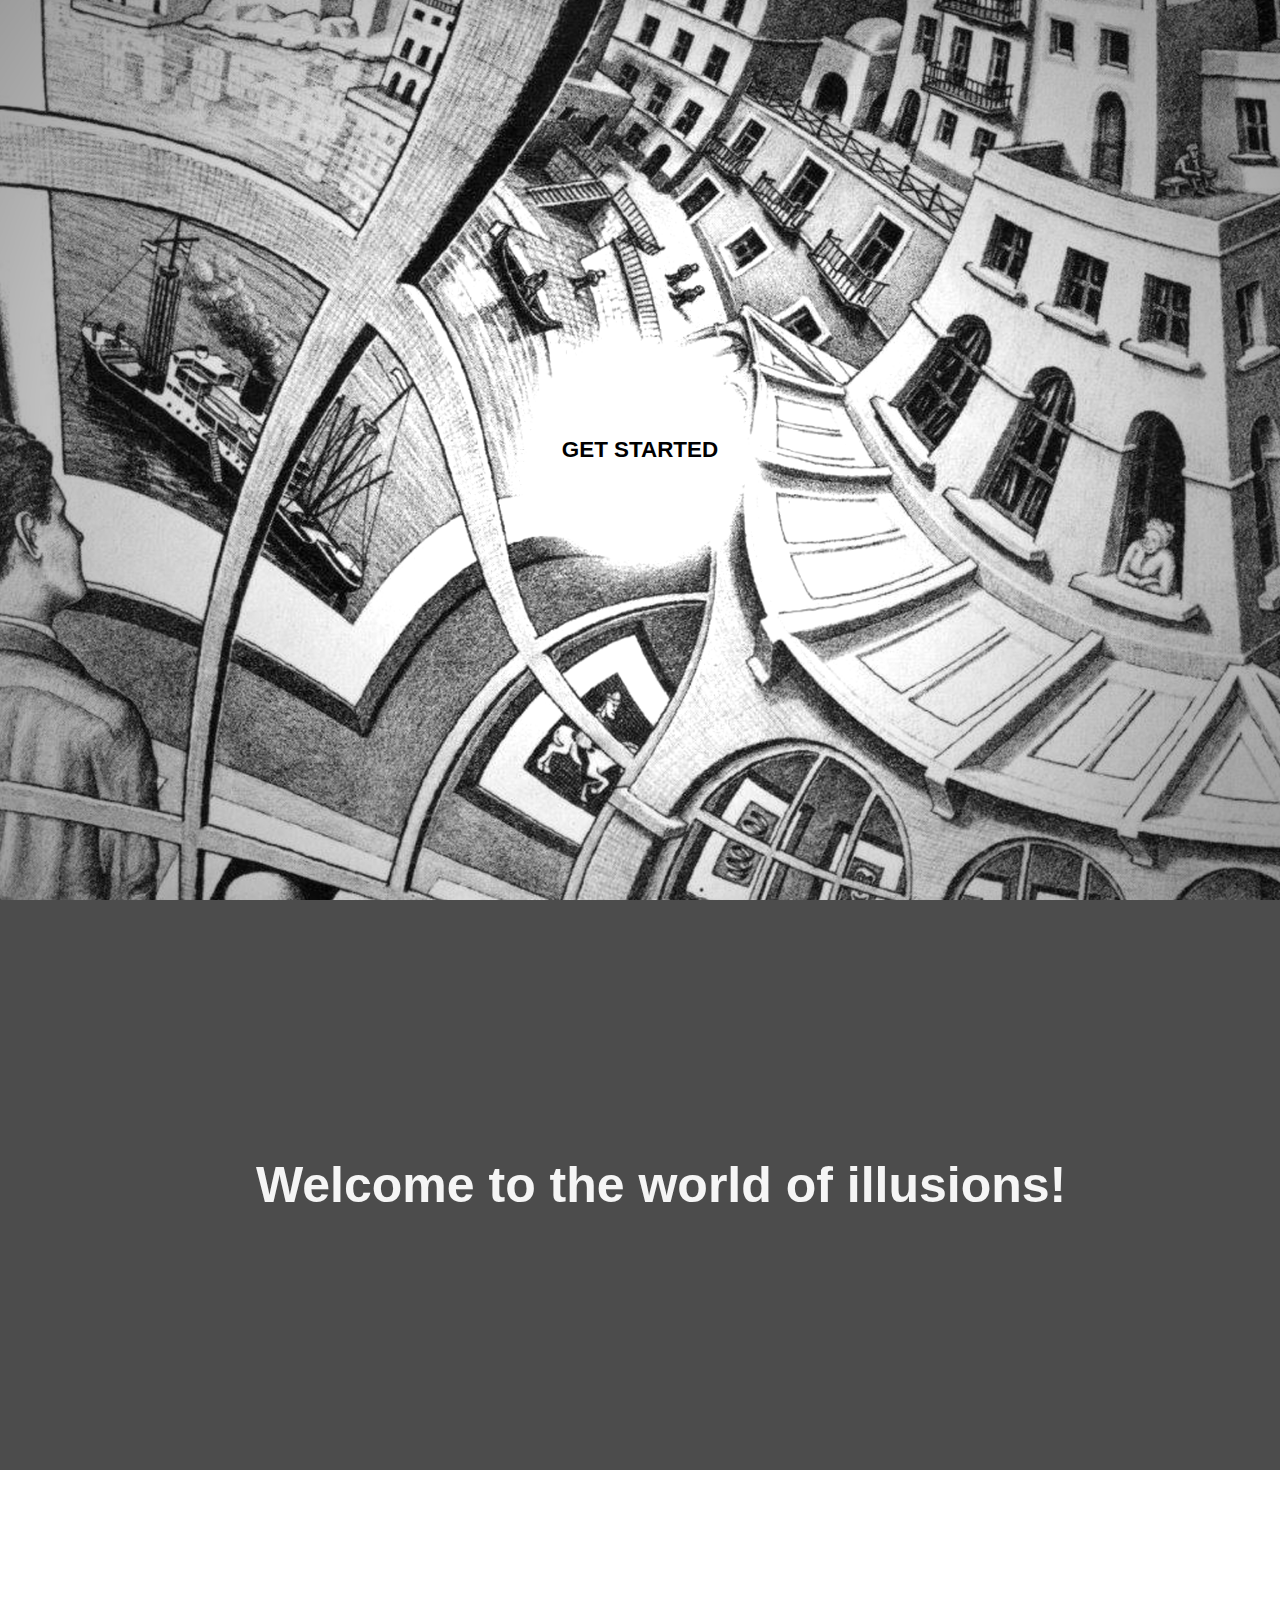
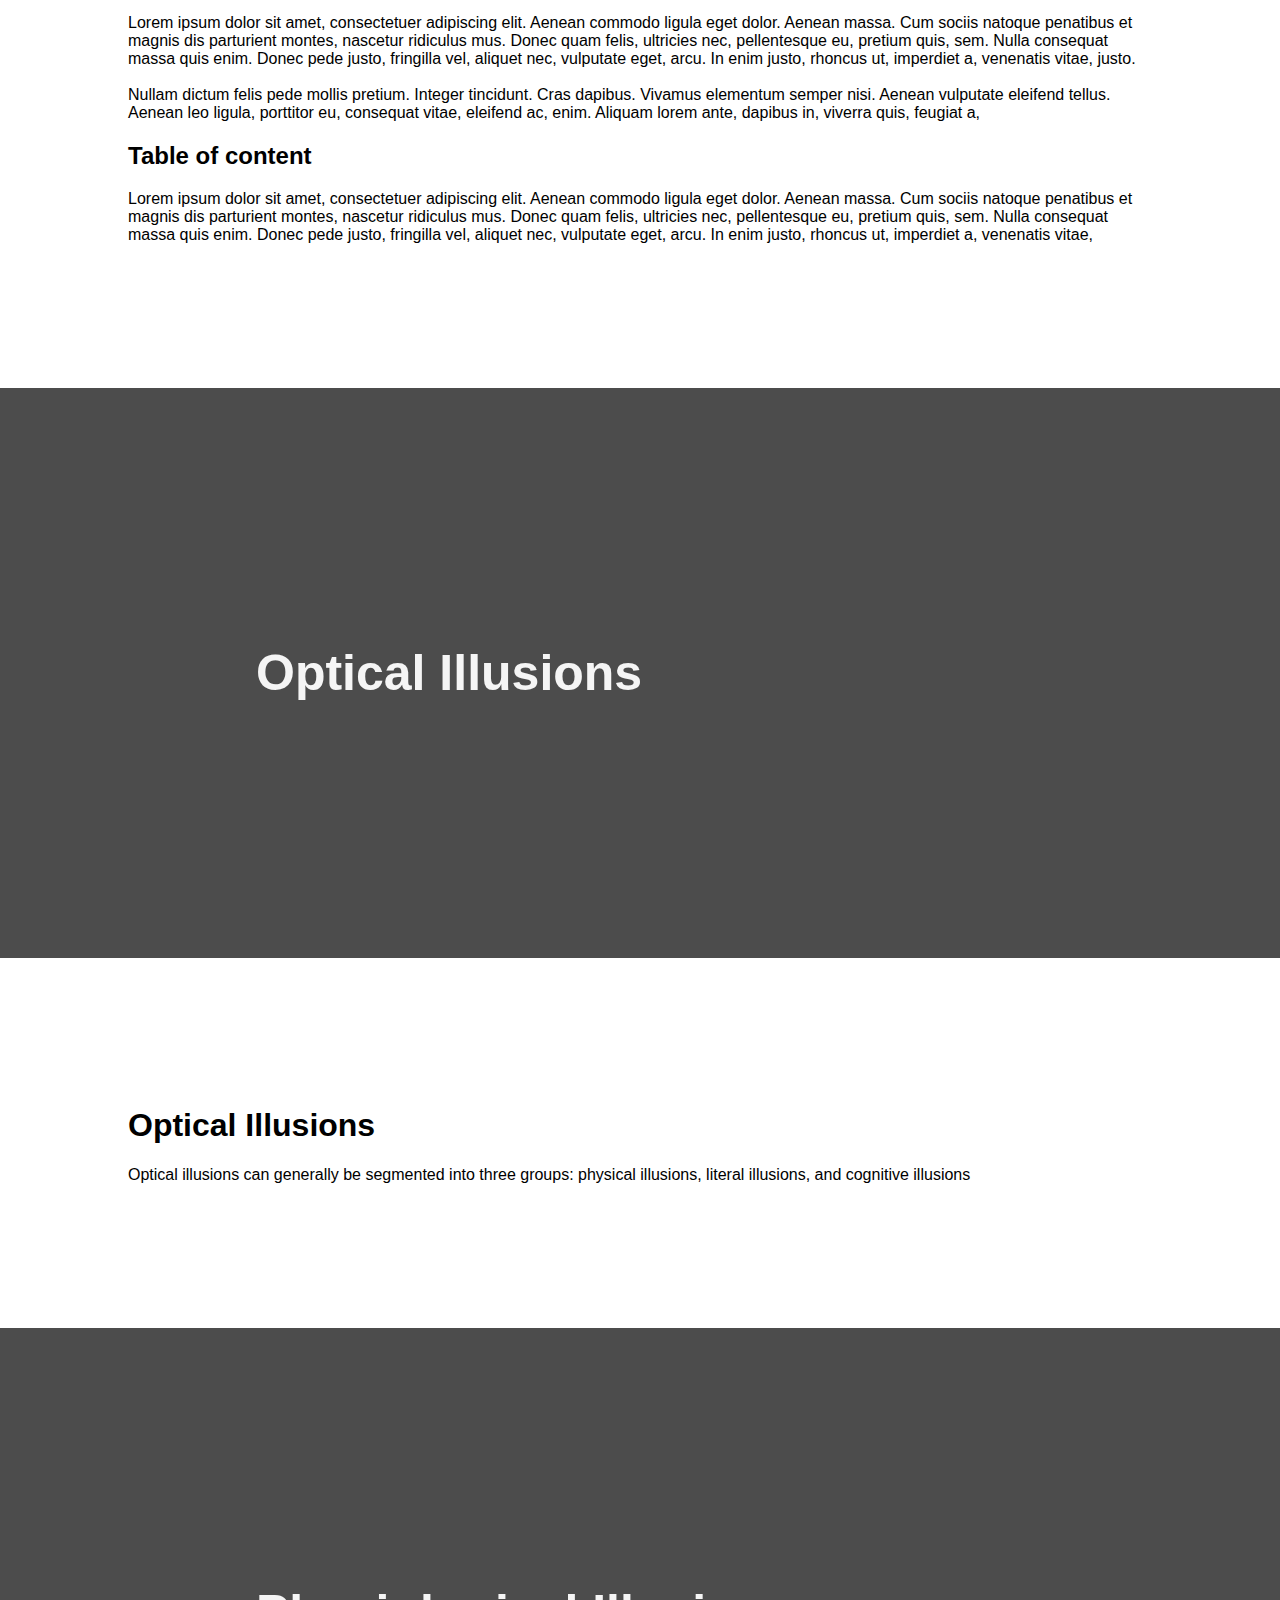
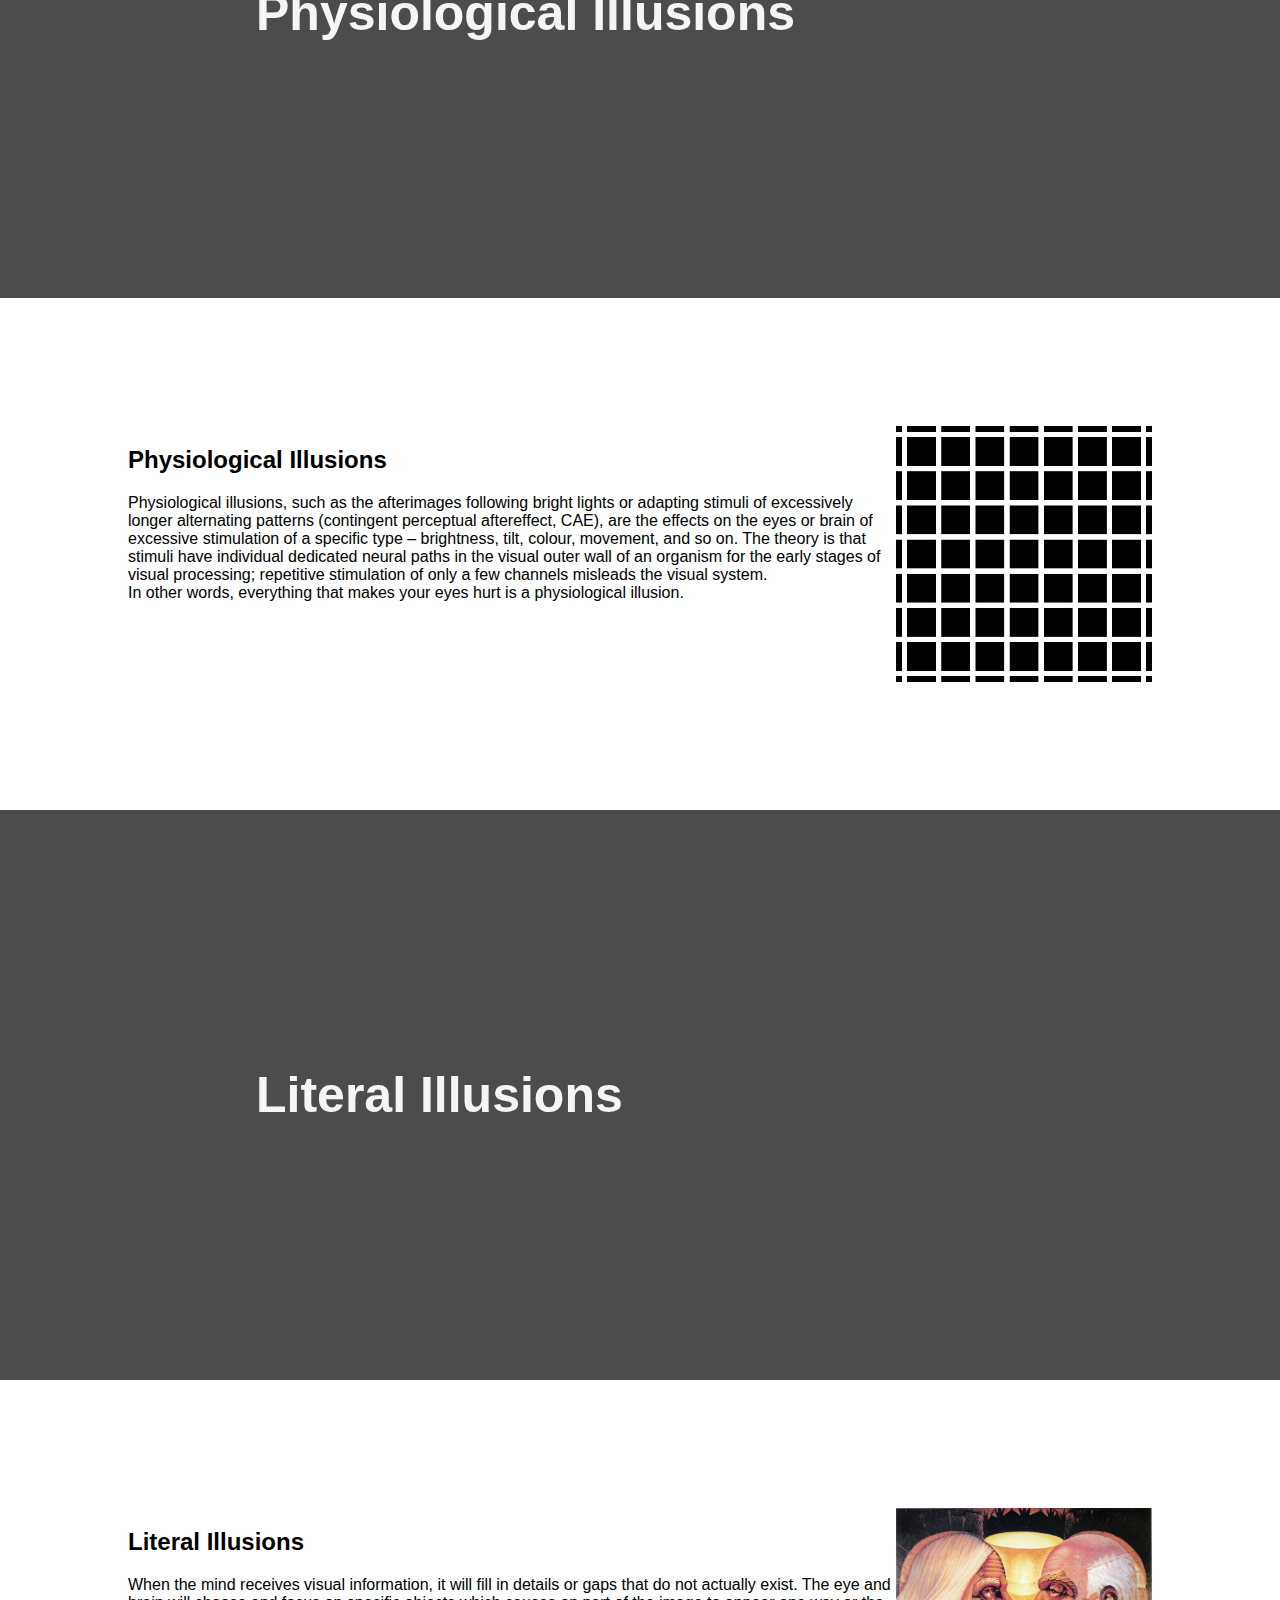
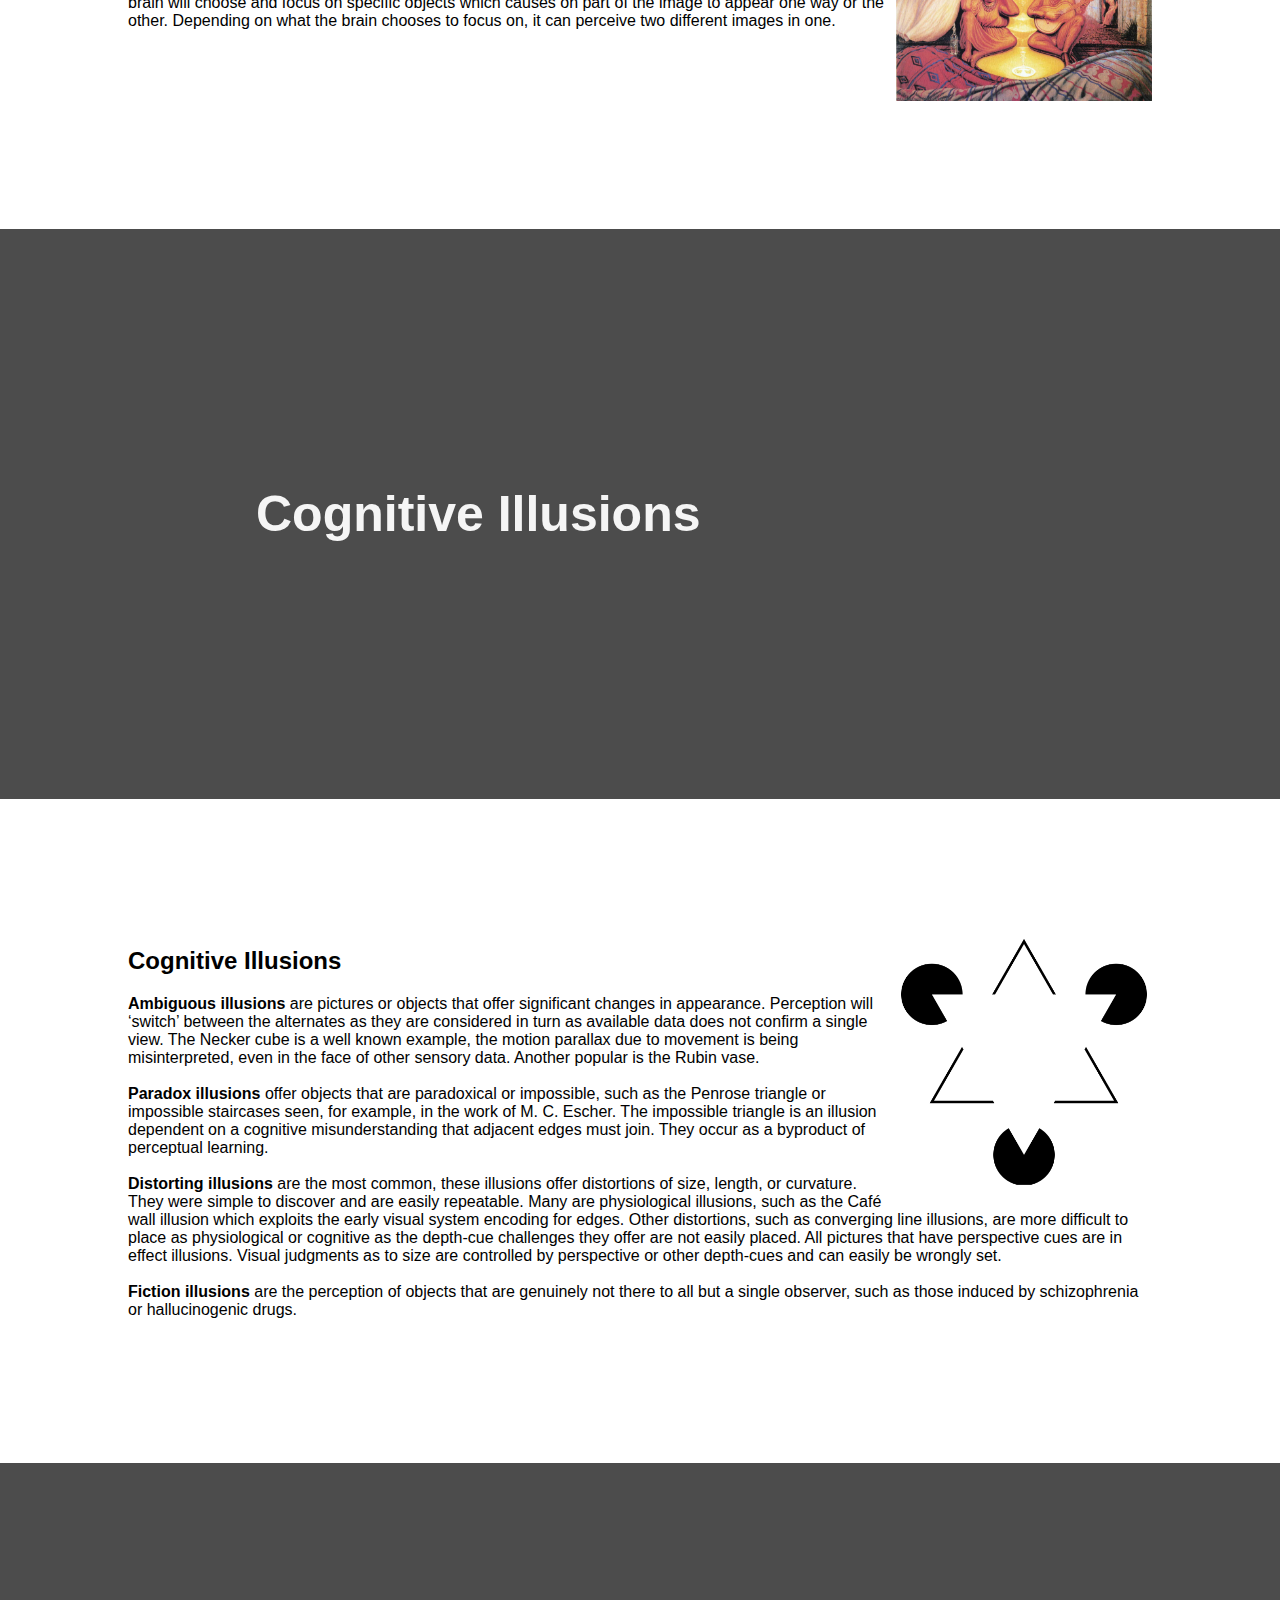
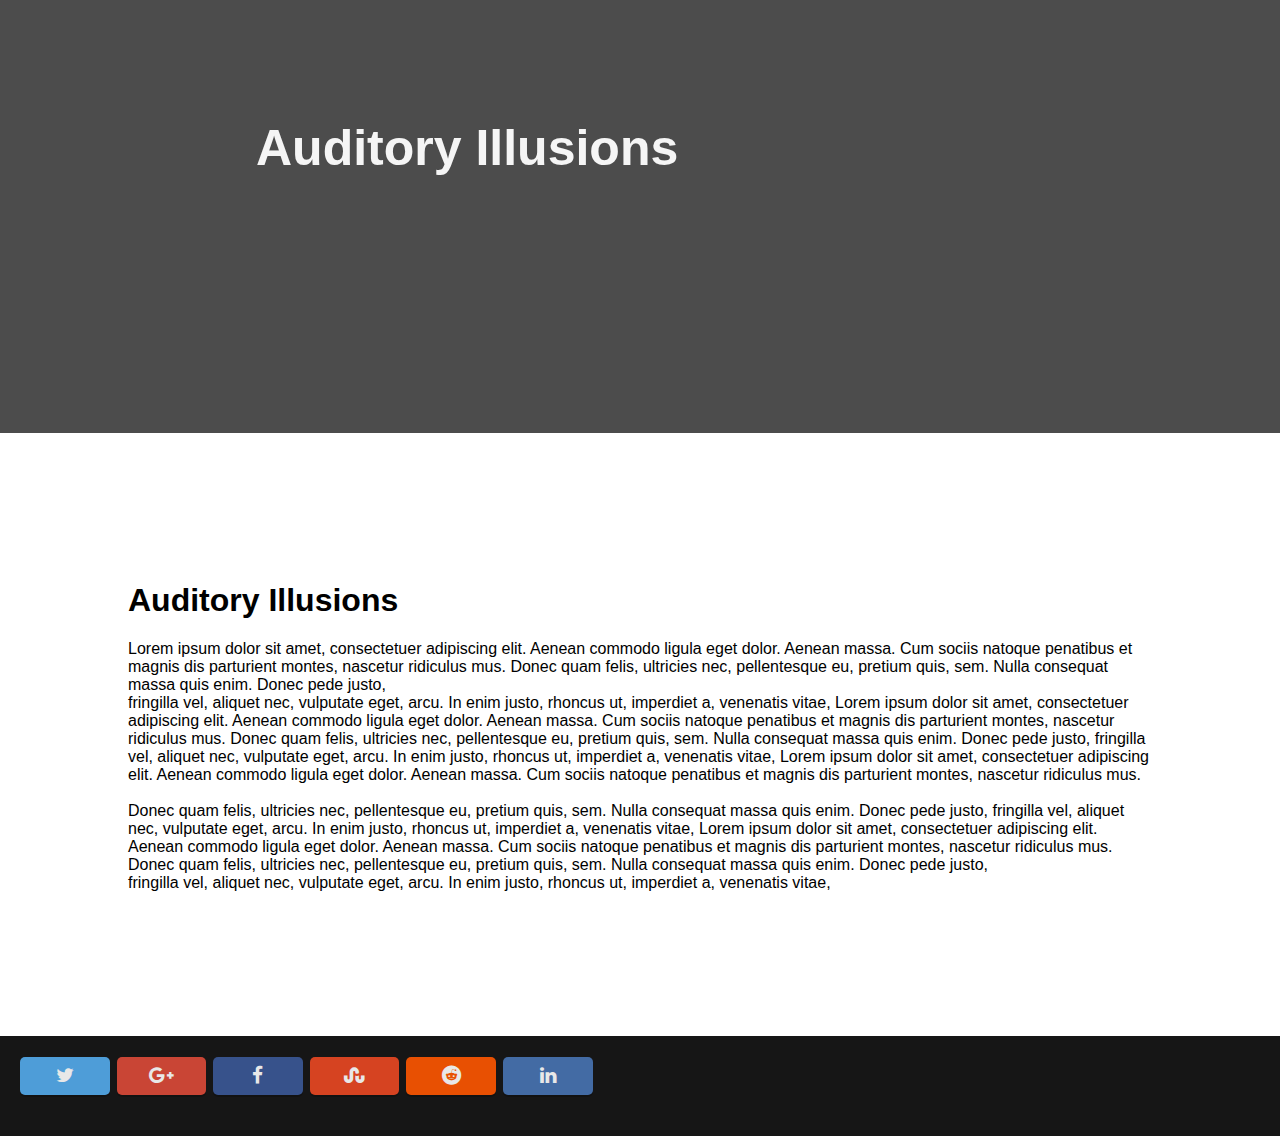
==== HTML/index.html @ 2f377937 "Responsive <700px" ====
<!DOCTYPE html>
<html lang="en">
<head>
    <meta charset="UTF-8">
    <title>The World of Illusions</title>
    <script src="../JS/jquery.js"></script>
    <script src="../JS/js.js"></script>
    <link rel="stylesheet" href="../CSS/style.css" type="text/css">
    <link href="http://netdna.bootstrapcdn.com/font-awesome/4.2.0/css/font-awesome.css" rel="stylesheet">

    <meta name="viewport"
          content="width=device-width, user-scalable=no, initial-scale=1.0, maximum-scale=1.0, minimum-scale=1.0">
</head>
<body id="body">
<div id="menu">
    <a id="titlewrapper" onclick="scrollToAnchor('start', 1)">
        <img src="../IMG/OIlogo.png" id="logo" onclick="scrollToAnchor('start', 1)">
        <p id="title">Project Illusions</p></a>
    <span id="dropDownSpan" onclick="menuDropDown()">
        <img src="../IMG/verticalclosebutton.png" id="verticalCloseButton">
    </span>
    <div id="dropDownList" class="dropDownList">
        <a class="listitemDrop" onclick="scrollToAnchor('optical', 1)">Optical Illusions</a>
        <a class="listitemDrop" onclick="scrollToAnchor('physiological', 1)">Physiological Illusions</a>
        <a class="listitemDrop" onclick="scrollToAnchor('literal', 1)">Literal Illusions</a>
        <a class="listitemDrop" onclick="scrollToAnchor('cognitive', 1)">Cognitive Illusions</a>
        <a class="listitemDrop" onclick="scrollToAnchor('auditory', 1)">Auditory Illusions</a>
    </div>

    <a class="listitem" onclick="scrollToAnchor('optical', 1)">Optical Illusions</a>
    <a class="listitem" onclick="scrollToAnchor('physiological', 1)">Physiological Illusions</a>
    <a class="listitem" onclick="scrollToAnchor('literal', 1)">Literal Illusions</a>
    <a class="listitem" onclick="scrollToAnchor('cognitive', 1)">Cognitive Illusions</a>
    <a class="listitem" onclick="scrollToAnchor('auditory', 1)">Auditory Illusions</a>
</div>
<input id="getstartedBTN" type="button" value="Get Started" onclick="scrollToAnchor('parallax', 0);"/>
<header id="startimg">
</header>
<div id="parallax">
    <div id="overlay">
        <div class="transitions" id="start"><p class="bigheadings">Welcome to the world of illusions!</p></div>
        <div id="welcome">
            <div class="infoblock clearfix">
                <p>Lorem ipsum dolor sit amet, consectetuer adipiscing elit. Aenean commodo ligula eget dolor.
                    Aenean massa. Cum sociis natoque penatibus et magnis dis parturient montes, nascetur ridiculus mus.
                    Donec quam felis, ultricies nec, pellentesque eu, pretium quis, sem. Nulla consequat massa quis
                    enim. Donec pede justo,
                    fringilla vel, aliquet nec, vulputate eget, arcu. In enim justo, rhoncus ut, imperdiet a, venenatis
                    vitae, justo. <br><br>
                    Nullam dictum felis pede mollis pretium. Integer tincidunt. Cras dapibus. Vivamus elementum semper
                    nisi. Aenean vulputate eleifend tellus.
                    Aenean leo ligula, porttitor eu, consequat vitae, eleifend ac, enim. Aliquam lorem ante, dapibus in,
                    viverra quis, feugiat a,</p>
            <h2>Table of content</h2>
            <p>Lorem ipsum dolor sit amet, consectetuer adipiscing elit. Aenean commodo ligula eget dolor.
                Aenean massa. Cum sociis natoque penatibus et magnis dis parturient montes, nascetur ridiculus mus.
                Donec quam felis, ultricies nec, pellentesque eu, pretium quis, sem. Nulla consequat massa quis
                enim. Donec pede justo,
                fringilla vel, aliquet nec, vulputate eget, arcu. In enim justo, rhoncus ut, imperdiet a, venenatis
                vitae,</p>
            </div>
        </div>
        <div class="transitions" id="optical"><p class="bigheadings">Optical Illusions</p></div>
        <div class="infoblock clearfix">
            <h1>Optical Illusions</h1>
            <p>Optical illusions can generally be segmented into three groups: physical illusions, literal
                illusions,
                and cognitive illusions</p>
        </div>
        <div class="transitions" id="physiological"><p class="bigheadings">Physiological Illusions</p></div>
        <div class="infoblock clearfix">
            <img src="../IMG/New_Hermann_s_Grid_illusion.jpg" class="exImg">
            <h2>Physiological Illusions</h2>
            <p>Physiological illusions, such as the afterimages following bright lights or adapting stimuli of
                excessively
                longer alternating patterns (contingent perceptual aftereffect, CAE), are the effects on the
                eyes or
                brain
                of excessive stimulation of a specific type – brightness, tilt, colour, movement, and so on. The
                theory
                is
                that stimuli have individual dedicated neural paths in the visual outer wall of an organism for
                the
                early stages
                of visual processing; repetitive stimulation of only a few channels misleads the visual
                system.<br>
                In other words, everything that makes your eyes hurt is a physiological illusion.</p>
        </div>
        <div class="transitions" id="literal"><p class="bigheadings">Literal Illusions</p></div>
        <div class="infoblock clearfix">
            <img src="../IMG/OldCoupleVisualIllusion.Jpg" class="exImg">
            <h2>Literal Illusions</h2>
            <p>When the mind receives visual information, it will fill in details or gaps that do not actually
                exist.
                The eye and brain will choose and focus on specific objects which causes on part of the image to
                appear
                one way or the other.
                Depending on what the brain chooses to focus on, it can perceive two different images in one.
                </p>
        </div>
        <div class="transitions" id="cognitive"><p class="bigheadings">Cognitive Illusions</p></div>
        <div class="infoblock clearfix">
            <img src="../IMG/Kanizsa_s_Triangle.png" class="exImg">
            <h2>Cognitive Illusions</h2>
            <p>
                <strong>Ambiguous illusions </strong>are pictures or objects that offer significant changes in
                appearance. Perception will ‘switch’ between the
                alternates as they are considered in turn as available data does not confirm a single view. The
                Necker
                cube is a well
                known example, the motion parallax due to movement is being misinterpreted, even in the face of
                other
                sensory data.
                Another popular is the Rubin vase.<br> <br>
                <strong>Paradox illusions</strong> offer objects that are paradoxical or impossible, such as the
                Penrose
                triangle or impossible staircases seen,
                for example, in the work of M. C. Escher. The impossible triangle is an illusion dependent on a
                cognitive misunderstanding that
                adjacent edges must join. They occur as a byproduct of perceptual learning. <br> <br>
                <strong>Distorting illusions</strong> are the most common, these illusions offer distortions of
                size,
                length, or curvature.
                They were simple to discover and are easily repeatable. Many are physiological illusions, such
                as
                the
                Café wall illusion
                which exploits the early visual system encoding for edges.
                Other distortions, such as converging line illusions, are more difficult to place as
                physiological
                or
                cognitive as the depth-cue
                challenges they offer are not easily placed. All pictures that have perspective cues are in
                effect
                illusions.
                Visual judgments as to size are controlled by perspective or other depth-cues and can easily be
                wrongly
                set. <br> <br>
                <strong>Fiction illusions</strong> are the perception of objects that are genuinely not there to
                all
                but
                a single observer,
                such as those induced by schizophrenia or hallucinogenic drugs.
            </p>

        </div>
        <div class="transitions" id="auditory"><p class="bigheadings">Auditory Illusions</p></div>
        <div class="infoblock clearfix">
            <h1>Auditory Illusions</h1>

            <p>Lorem ipsum dolor sit amet, consectetuer adipiscing elit. Aenean commodo ligula eget dolor.
                Aenean massa. Cum sociis natoque penatibus et magnis dis parturient montes, nascetur ridiculus mus.
                Donec quam felis, ultricies nec, pellentesque eu, pretium quis, sem. Nulla consequat massa quis
                enim. Donec pede justo,<br>
                fringilla vel, aliquet nec, vulputate eget, arcu. In enim justo, rhoncus ut, imperdiet a, venenatis
                vitae,
                Lorem ipsum dolor sit amet, consectetuer adipiscing elit. Aenean commodo ligula eget dolor.
                Aenean massa. Cum sociis natoque penatibus et magnis dis parturient montes, nascetur ridiculus mus.
                Donec quam felis, ultricies nec, pellentesque eu, pretium quis, sem. Nulla consequat massa quis
                enim. Donec pede justo,
                fringilla vel, aliquet nec, vulputate eget, arcu. In enim justo, rhoncus ut, imperdiet a, venenatis
                vitae,
                Lorem ipsum dolor sit amet, consectetuer adipiscing elit. Aenean commodo ligula eget dolor.
                Aenean massa. Cum sociis natoque penatibus et magnis dis parturient montes, nascetur ridiculus
                mus.<br><br>
                Donec quam felis, ultricies nec, pellentesque eu, pretium quis, sem. Nulla consequat massa quis
                enim. Donec pede justo,
                fringilla vel, aliquet nec, vulputate eget, arcu. In enim justo, rhoncus ut, imperdiet a, venenatis
                vitae,
                Lorem ipsum dolor sit amet, consectetuer adipiscing elit. Aenean commodo ligula eget dolor.
                Aenean massa. Cum sociis natoque penatibus et magnis dis parturient montes, nascetur ridiculus mus.
                Donec quam felis, ultricies nec, pellentesque eu, pretium quis, sem. Nulla consequat massa quis
                enim. Donec pede justo,<br>
                fringilla vel, aliquet nec, vulputate eget, arcu. In enim justo, rhoncus ut, imperdiet a, venenatis
                vitae,</p>
        </div>
    </div>
</div>

<footer>
    <div class="share">
        <!-- Twitter -->
        <a href="http://twitter.com/share?url=url&text=If optical or auditorial illusions interest you, check this website out." target="_blank"
           class="btn share-btn twitter">
            <i class="fa fa-twitter"></i>
        </a>

        <!-- Google Plus -->
        <a href="https://plus.google.com/share?url=url" target="_blank" class="btn share-btn google-plus">
            <i class="fa fa-google-plus"></i>
        </a>

        <!-- Facebook -->
        <a href="http://www.facebook.com/sharer/sharer.php?u=url" target="_blank" class="btn share-btn facebook">
            <i class="fa fa-facebook"></i>
        </a>

        <!-- StumbleUpon (url, title) -->
        <a href="http://www.stumbleupon.com/submit?url=url&title=A website about the world of illusions" target="_blank"
           class="btn share-btn stumbleupon">
            <i class="fa fa-stumbleupon"></i>
        </a>

        <!-- Reddit (url, title) -->
        <a href="http://reddit.com/submit?url=url&title=A website about the world of illusions" target="_blank" class="btn share-btn reddit">
            <i class="fa fa-reddit"></i>
        </a>

        <!-- LinkedIn -->
        <a href="http://www.linkedin.com/shareArticle?url=url&title=A website about the world of illusions&summary=If optical or auditorial illusions interest you, check this website out.&source=<SOURCE_URL>"
           target="_blank" class="btn share-btn linkedin">
            <i class="fa fa-linkedin"></i>
        </a>

        <!-- Pls work-->
    </div>
</footer>
</body>

</html>
---- CSS/style.css ----
@import url('https://fonts.googleapis.com/css?family=Merriweather');
/*General*/
html {
    font-family: 'Oxygen', sans-serif;
}

.clearfix {
    overflow: auto;
}

#body {
    width: 100%;
    height: 100vh;
    margin: 0;
    overflow: hidden;
}

.infoblock {
    width: 80%;
    background-color: white;
    color: black;
    padding: 10%;
}

.exImg {
    width: 25%;
    height: 25%;
    float: right;
}

/*Staring page*/

:root {
    --buttonStartedWidth: 14%;
}

:root:before {
    content: url(../IMG/startimeffects.png) url(../IMG/mandelbrotillusion.jpg) url(../IMG/HalfFace.jpg) url(../IMG/clusterfuck.jpg) url(../IMG/auditory.jpg) url(../IMG/OldCoupleVisualIllusion.Jpg);
    background-image: url(../IMG/startim.png);
    visibility: hidden;
    position: absolute;
    left: -999em;
}

/*Image styling*/
#startimg {
    display: block;
    margin: 0;
    background: url("../IMG/startim.png");
    background-repeat: no-repeat;
    background-position: center center;
    background-size: cover !important;
    width: 100%;
    height: 100%;
    transition: 500ms;
}

/*button styling*/
#getstartedBTN {
    position: absolute;
    display: inline-block;
    width: var(--buttonStartedWidth);
    height: 0;
    padding-top: calc(var(--buttonStartedWidth) / 2);
    padding-bottom: calc(var(--buttonStartedWidth) / 2);
    border-radius: 50%;
    background-color: white;
    border: solid 2px white;
    font-size: 1.75vw;
    font-family: 'Oxygen', sans-serif;
    font-weight: bold;
    line-height: 0;
    text-transform: uppercase;
    margin: 0;
    top: 50%;
    left: 50%;
    margin-right: -50%;
    transform: translate(-50%, -50%);
    transition: 500ms;
    outline: none;
}

#getstartedBTN:hover ~ #startimg {
    margin: 0;
    background: url("../IMG/startimeffects.png") no-repeat center center;
    background-size: cover !important;
    width: 100%;
    height: 100%;
}

#getstartedBTN:hover {
    --buttonStartedWidth: 15.5%;
    /*background-color: black;*/
    border: solid 2px black;
    font-size: 2vw;
    transition: 500ms;
}

#menu {
    width: 99%;
    background-color: black;
    margin: 0;
    display: none;
    flex-direction: row;
    justify-content: center;
    align-items: center;
    position: absolute;
    overflow-x: hidden;
    z-index: 2000;
    padding: 0.5%;
    top: 0;
    left: 0;
    transition-delay: 0s;
}

.listitem {
    width: 5vw;
    height: 2.5vh;
    background-color: black;
    border-radius: 4px;
    color: whitesmoke;
    font-weight: bolder;
    cursor: pointer;
    size: 7em;
    border: solid whitesmoke 2px;
    padding: 25px;
    display: flex;
    justify-content: center;
    align-items: center;
    margin: 1% 1.2% 1% 1.2%;
    text-align: center;
    vertical-align: center;
    transition: all 0.3s;
}

#dropDownSpan{
    display: none;
}

#verticalCloseButton{
    display: none;
}

#dropDownList{
    display: none;
}

#logo {
    width: 25%;
    height: auto;
    margin-right: 3%;
    border-radius: 5px;
    cursor: pointer;
}

#titlewrapper {
    display: flex;
    justify-content: center;
    align-items: center;
    margin: 0 14% 0 1%;
}

#title {
    font-size: xx-large;
    color: whitesmoke;
    cursor: pointer;
}

#first {
    margin: 1.5vh 0 1.5vh 2px;
}

a.listitem:hover {
    background-color: white;
    color: black;
}

#parallax {
    background-image: url("../IMG/Background1.jpg");
    min-height: 500px;
    background-attachment: fixed;
    background-position: center;
    background-repeat: no-repeat;
    background-size: cover;
    font-family: 'Oxygen', sans-serif;
    overflow: hidden;
}

.backgroundImages {
    width: 100vw;
    height: 100vh;
}

/* Footer & Co. */

footer {
    height: 100px;
    width: 100%;
    background: #161616;

}

.share {
    display: flex;
    flex-direction: row;
    padding: 15px 20px 0 20px;
}

.btn.share-btn {
    border: medium none;
    box-shadow: 0 2px 0 0 rgba(0, 0, 0, 0.2);
    color: #fff;
    cursor: pointer;
    display: inline-block;
    font-size: 1.2em;
    margin-top: 6px;
    margin-right: 7px;
    opacity: 0.9;
    outline: medium none;
    padding: 8px 16px;
    border-radius: 5px;

}

.share-btn {
    color: #ffffff;
    border: none;
    padding: 0.5em;
    width: 3em;
    opacity: 0.9;
    box-shadow: 0 2px 0 0 rgba(0, 0, 0, 0.2);
    outline: none;
    text-align: center;
}

.share-btn:hover,
.share-btn:focus {
    color: #eeeeee;
}

.share-btn:active {
    position: relative;
    top: 2px;
    box-shadow: none;
    color: #e2e2e2;
    opacity: 1;
    outline: medium none;
}

.twitter {
    background: #55acee none repeat scroll 0 0;
}

.google-plus {
    background: #dd4b39 none repeat scroll 0 0;
}

.facebook {
    background: #3b5998 none repeat scroll 0 0;
}

.stumbleupon {
    background: #eb4823 none repeat scroll 0 0;
}

.reddit {
    background: #ff5700 none repeat scroll 0 0;
}

.linkedin {
    background: #4875b4 none repeat scroll 0 0;
}

#overlay {
    background-color: rgba(0, 0, 0, 0.7);
    top: 0;
    left: 0;
    width: 100%;
    height: 100%;
    position: relative;
    z-index: 1;
}

.transitions {
    width: 80%;
    height: 80%;
    background-color: transparent;
    padding: 20%;
}

.bigheadings {
    font-size: 6.250em;
    font-weight: bolder;
    color: whitesmoke;
    margin: 0;
}

#backtostartBTN {
    width: 10%;
    margin: auto;
}

@media (max-width:1290px){

    .listitem{
        width: auto;
        height: 2vh;
        background-color: black;
        border-radius: 4px;
        color: whitesmoke;
        font-weight: bold;
        cursor: pointer;
        font-size: smaller;
        border: solid whitesmoke 2px;
        padding: 15px;
        /*margin: 1% 1.2% 1% 1.2%;*/
    }
    #menu{
        flex-direction: row;
        justify-items: center;
        align-items: center;
    }
    #title{
      display: none;
    }
    #titlewrapper{
        display:none;
    }
    #logo{
        width:10%;
        height: 10%;
    }
    a.listitem:hover{
        background-color: black;
        color: whitesmoke;
    }
    .bigheadings{
        font-size: 50px;
    }
}

@media (max-width:700px){

    .listitem{
        display: none;
    }
    #menu{
        flex-direction: column;
    }
    #title{
        margin: 0;
        display: block;
    }
    #titlewrapper{
        margin-top: 1%;
        display:flex;
    }
    #logo{
        width:10%;
        height: 10%;
    }

    #dropDownSpan{
        background-color: black;
        cursor: pointer;
        display: flex;
        justify-content: center;
        align-items: center;
        vertical-align: center;
    }

    #verticalCloseButton{
        display: block;
        width:6%;
    }

    #dropDownList{
        display: none;
    }

    .listitemDrop{
        width: auto;
        height: 2.5vh;
        background-color: black;
        border-radius: 4px;
        color: whitesmoke;
        font-weight: bolder;
        cursor: pointer;
        size: 7em;
        border: solid whitesmoke 2px;
        padding: 25px;
        display: flex;
        justify-content: center;
        align-items: center;
        margin: 1% 1.2% 1% 1.2%;
        text-align: center;
        vertical-align: center;
        transition: all 0.3s;
    }

}
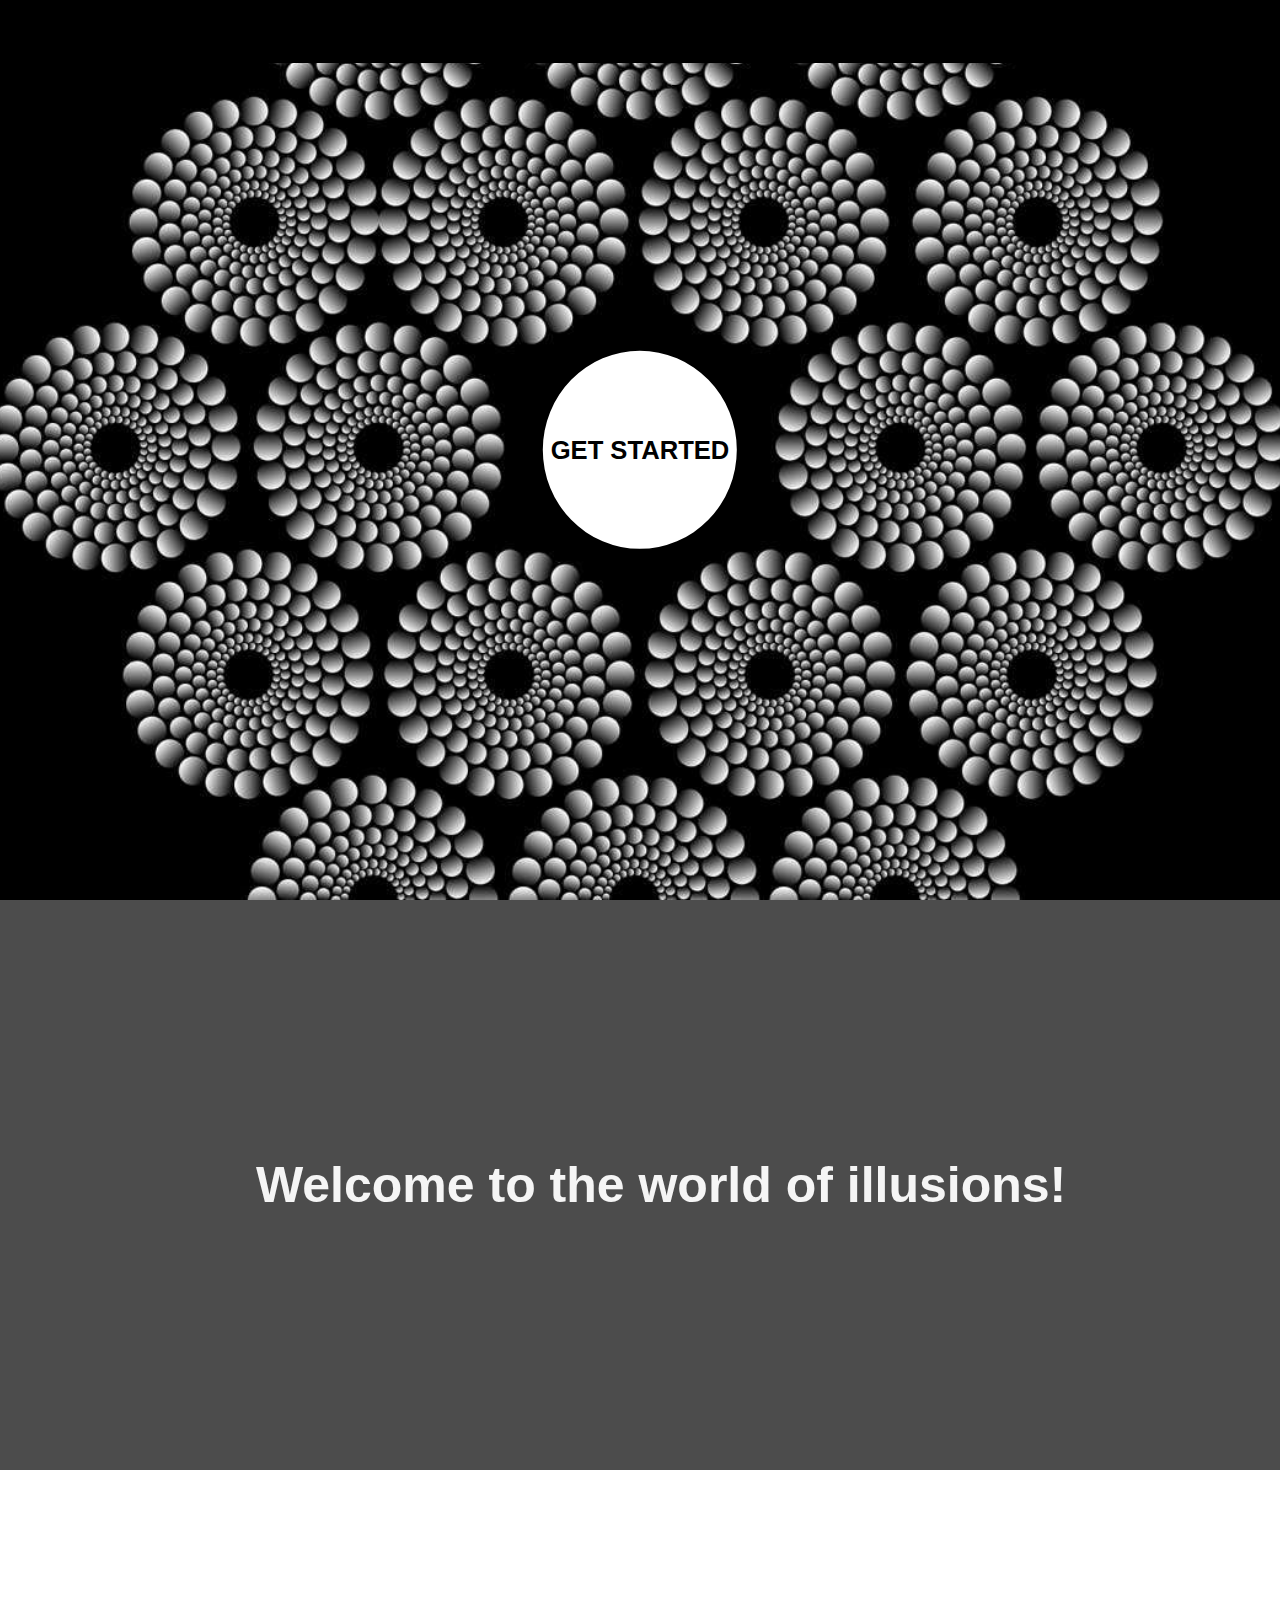
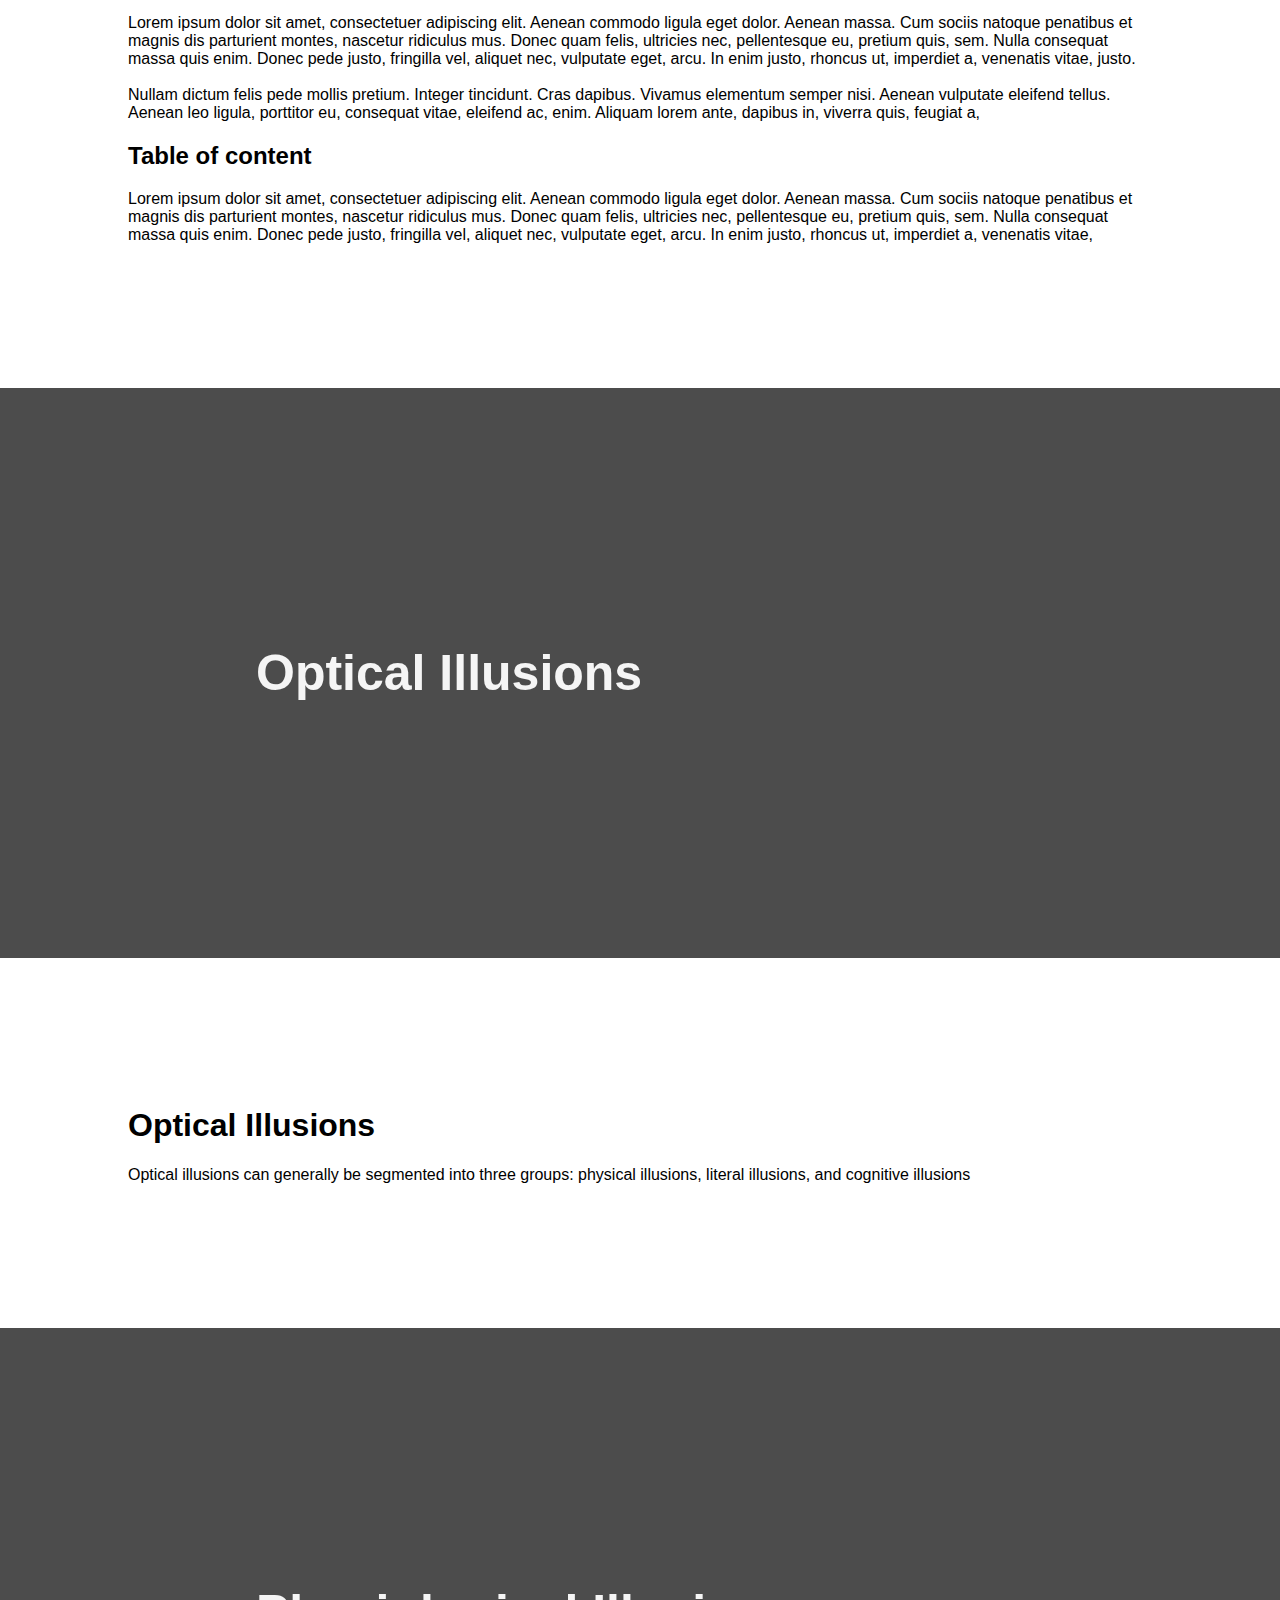
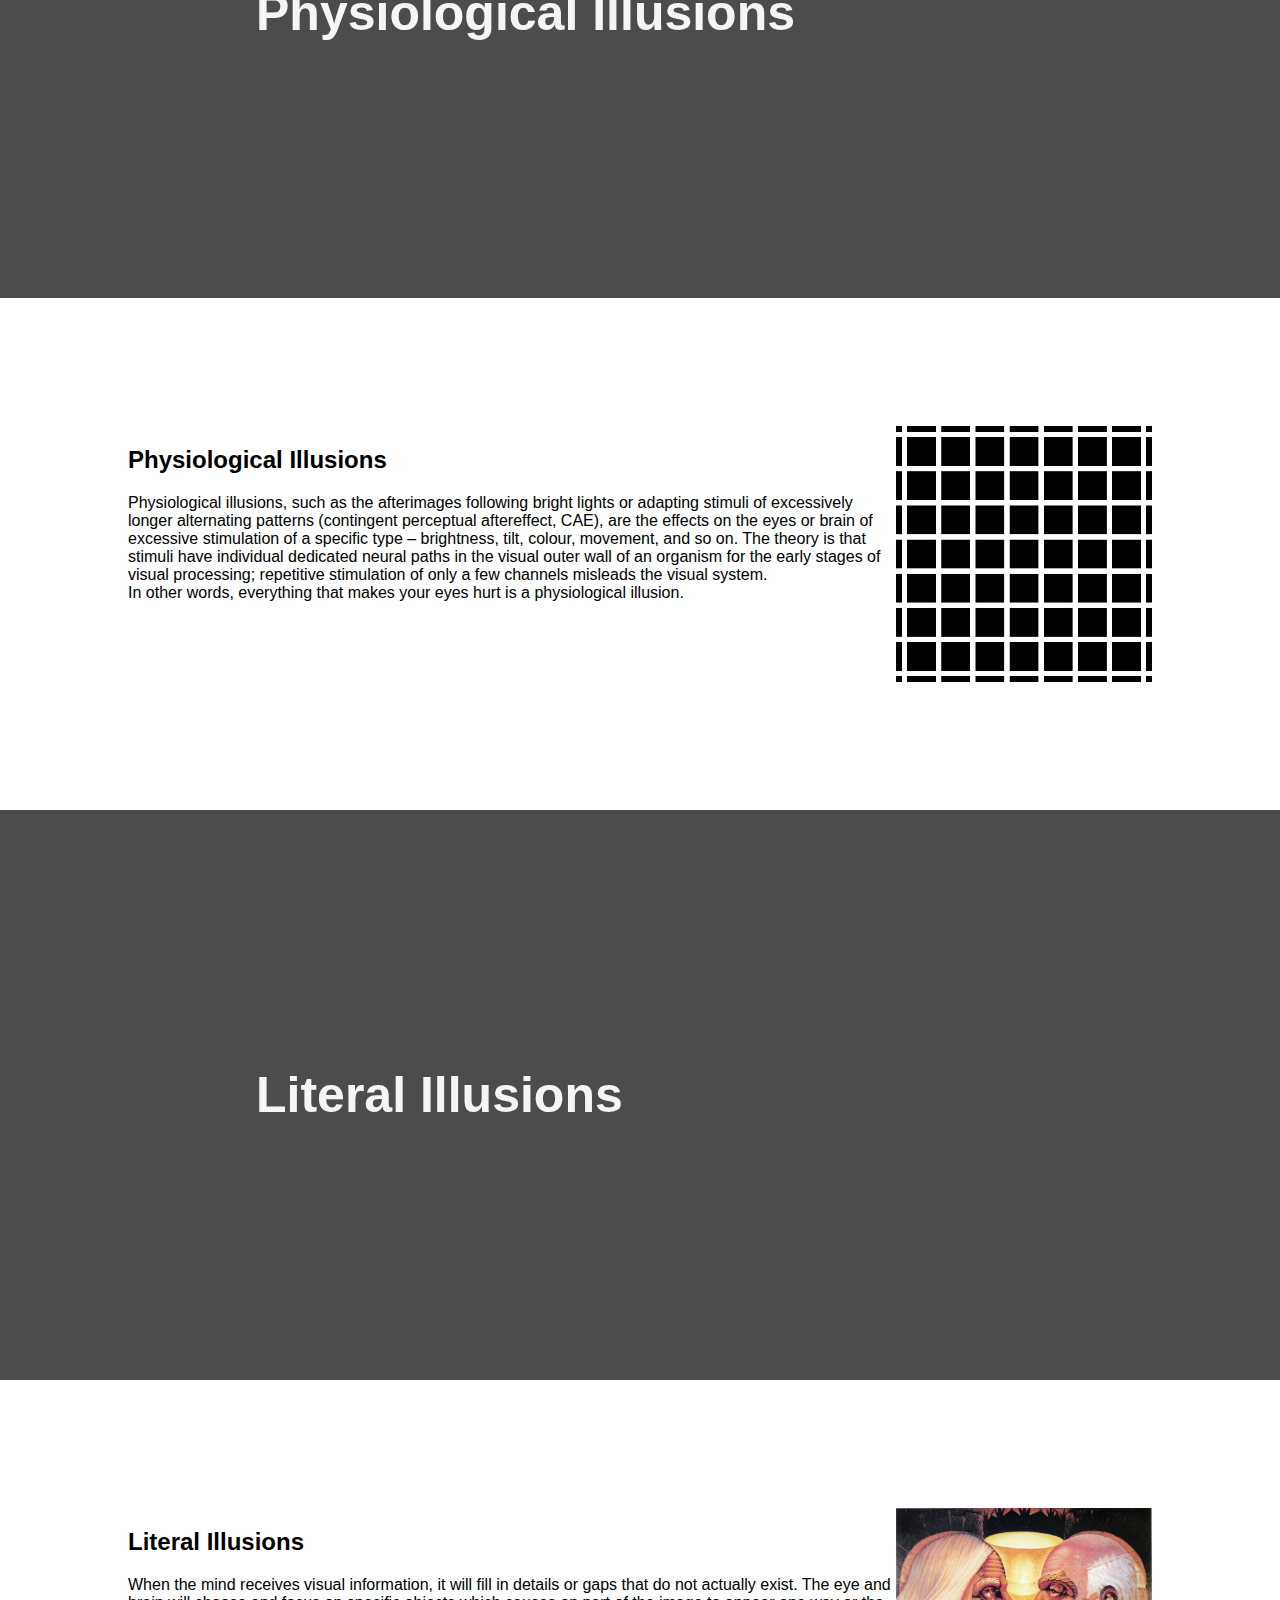
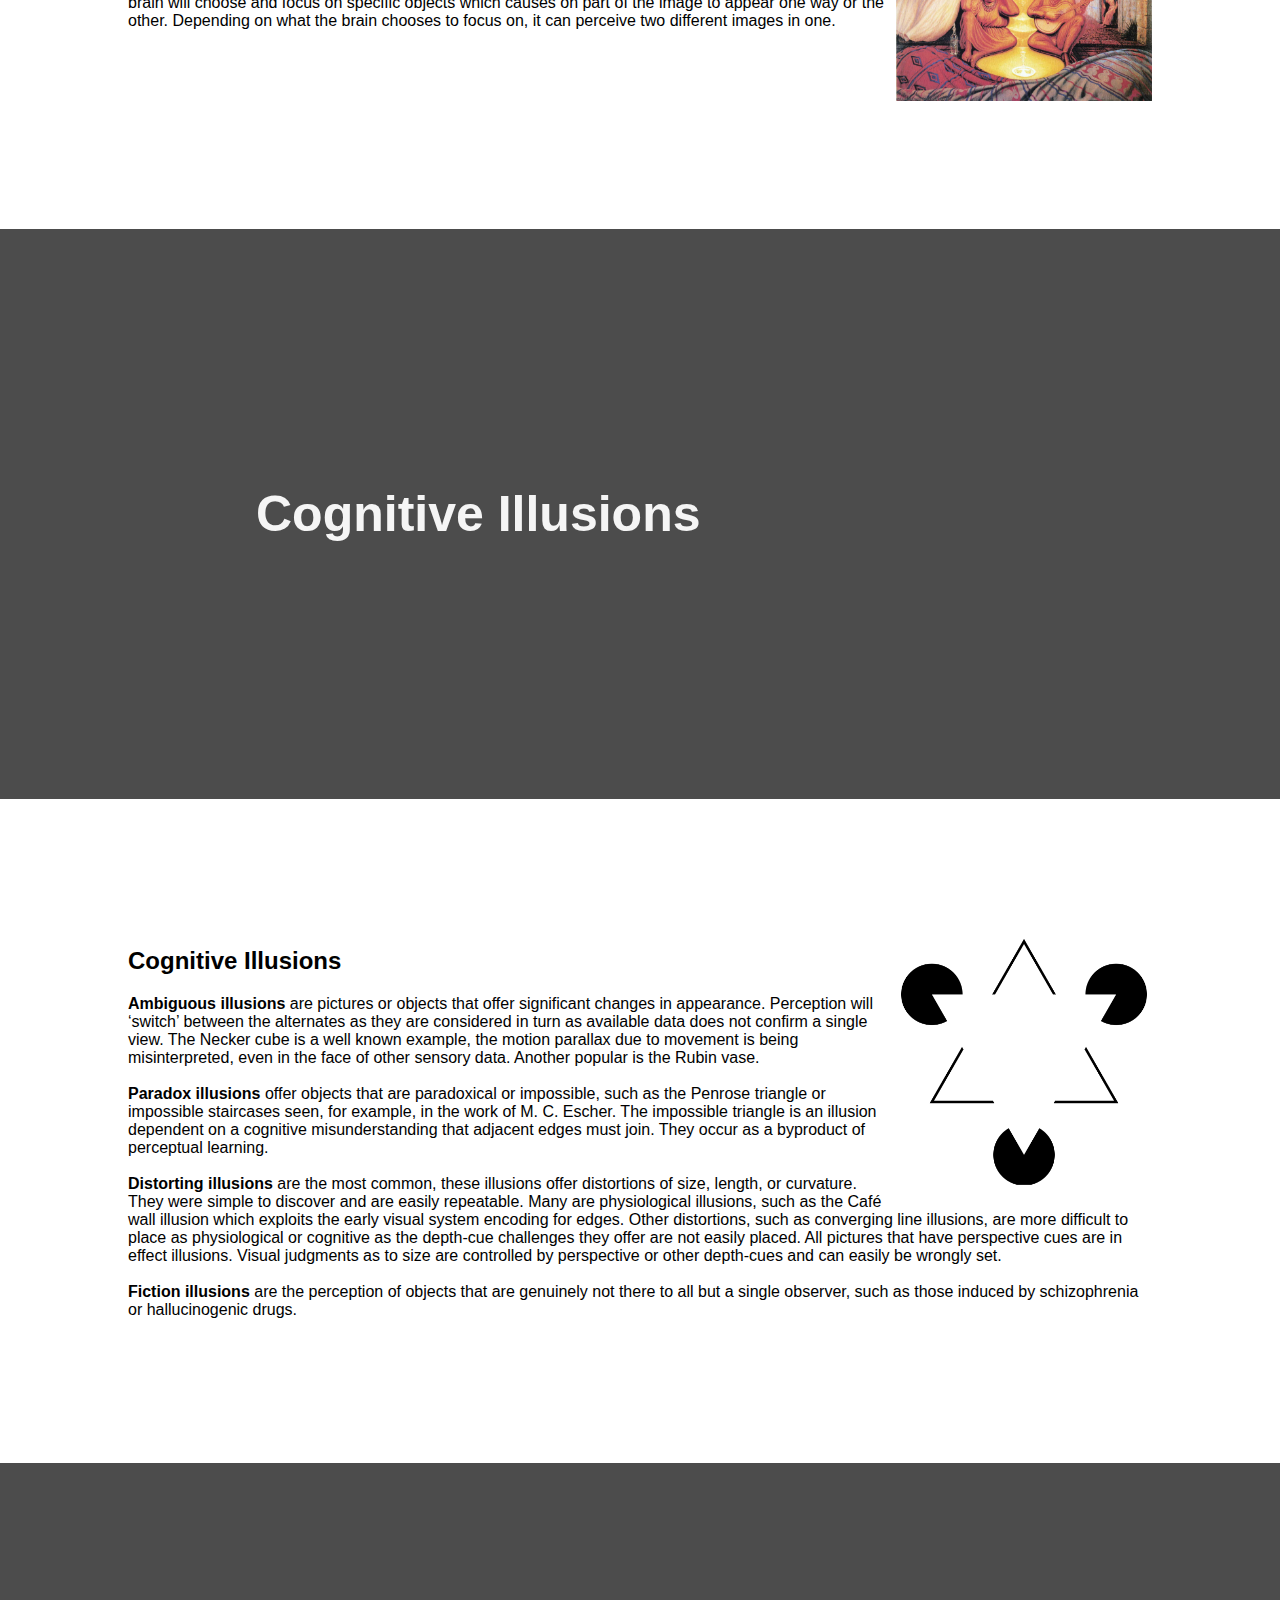
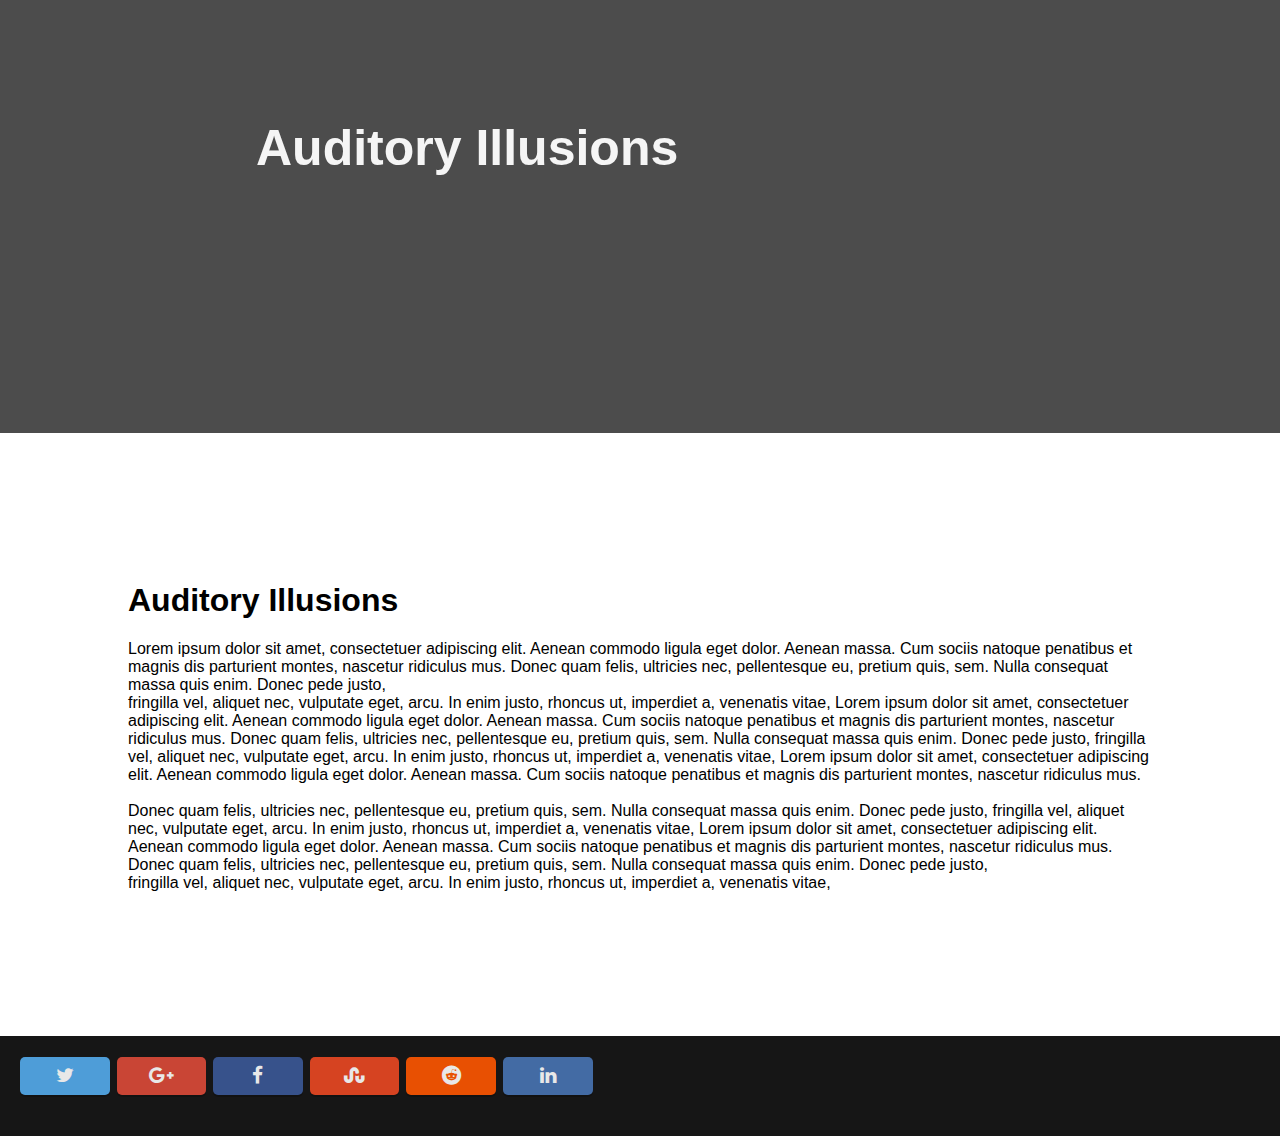
==== commit b058a1f3: "responsive<1320px x2" ====
--- a/HTML/index.html
+++ b/HTML/index.html
@@ -33,6 +33,7 @@
     <a class="listitem" onclick="scrollToAnchor('cognitive', 1)">Cognitive Illusions</a>
     <a class="listitem" onclick="scrollToAnchor('auditory', 1)">Auditory Illusions</a>
 </div>
+<span id="responsive"><p id="responsivetitle">Project Illusions</p></span>
 <input id="getstartedBTN" type="button" value="Get Started" onclick="scrollToAnchor('parallax', 0);"/>
 <header id="startimg">
 </header>
--- a/CSS/style.css
+++ b/CSS/style.css
@@ -58,7 +58,9 @@
 /*button styling*/
 #getstartedBTN {
     position: absolute;
-    display: inline-block;
+    display: flex;
+    justify-content: center;
+    align-items: center;
     width: var(--buttonStartedWidth);
     height: 0;
     padding-top: calc(var(--buttonStartedWidth) / 2);
@@ -165,6 +167,9 @@
     color: whitesmoke;
     cursor: pointer;
 }
+#responsive{
+    display: none;
+}
 
 #first {
     margin: 1.5vh 0 1.5vh 2px;
@@ -300,7 +305,40 @@
     margin: auto;
 }
 
-@media (max-width:1290px){
+@media (max-width:1383px){
+
+    #startimg {
+        background: url("../IMG/Background2.jpg");
+        background-repeat: no-repeat;
+        background-position: center center;
+    }
+
+    /*button styling*/
+    #getstartedBTN {
+        --buttonStartedWidth: 15.5%;
+        width: var(--buttonStartedWidth);
+        height: 0;
+        background-color: white;
+        border: solid 2px black;
+        font-size: 2vw;
+        display: flex;
+        justify-content: center;
+        align-items: center;
+    }
+
+    #getstartedBTN:hover ~ #startimg {
+        margin: 0;
+        background: url("../IMG/Background2.jpg") no-repeat center center;
+        background-size: cover !important;
+        width: 100%;
+        height: 100%;
+    }
+
+    #getstartedBTN:hover {
+        --buttonStartedWidth: 15.5%;
+        /*background-color: black;*/
+        transition: 0ms;
+    }
 
     .listitem{
         width: auto;
@@ -324,11 +362,31 @@
       display: none;
     }
     #titlewrapper{
-        display:none;
+        display:flex;
+        margin: 0 0 0 1%;
     }
     #logo{
-        width:10%;
-        height: 10%;
+        width:50px;
+
+    }
+    #responsive{
+        width: 99%;
+        background-color: black;
+        margin: 0;
+        display: flex;
+        flex-direction: row;
+        justify-content: center;
+        align-items: center;
+        position: absolute;
+        overflow-x: hidden;
+        z-index: 2000;
+        padding: 0.5%;
+        top: 0;
+        left: 0;
+        transition-delay: 0s;
+    }
+    #responsivetext{
+        font-size: larger;
     }
     a.listitem:hover{
         background-color: black;
@@ -397,21 +455,24 @@
         vertical-align: center;
         transition: all 0.3s;
     }
-
-}
-
-
-
-
-
-
-
-
-
-
-
-
-
-
-
-
+    #responsive{
+        display: none;
+    }
+
+}
+
+
+
+
+
+
+
+
+
+
+
+
+
+
+
+
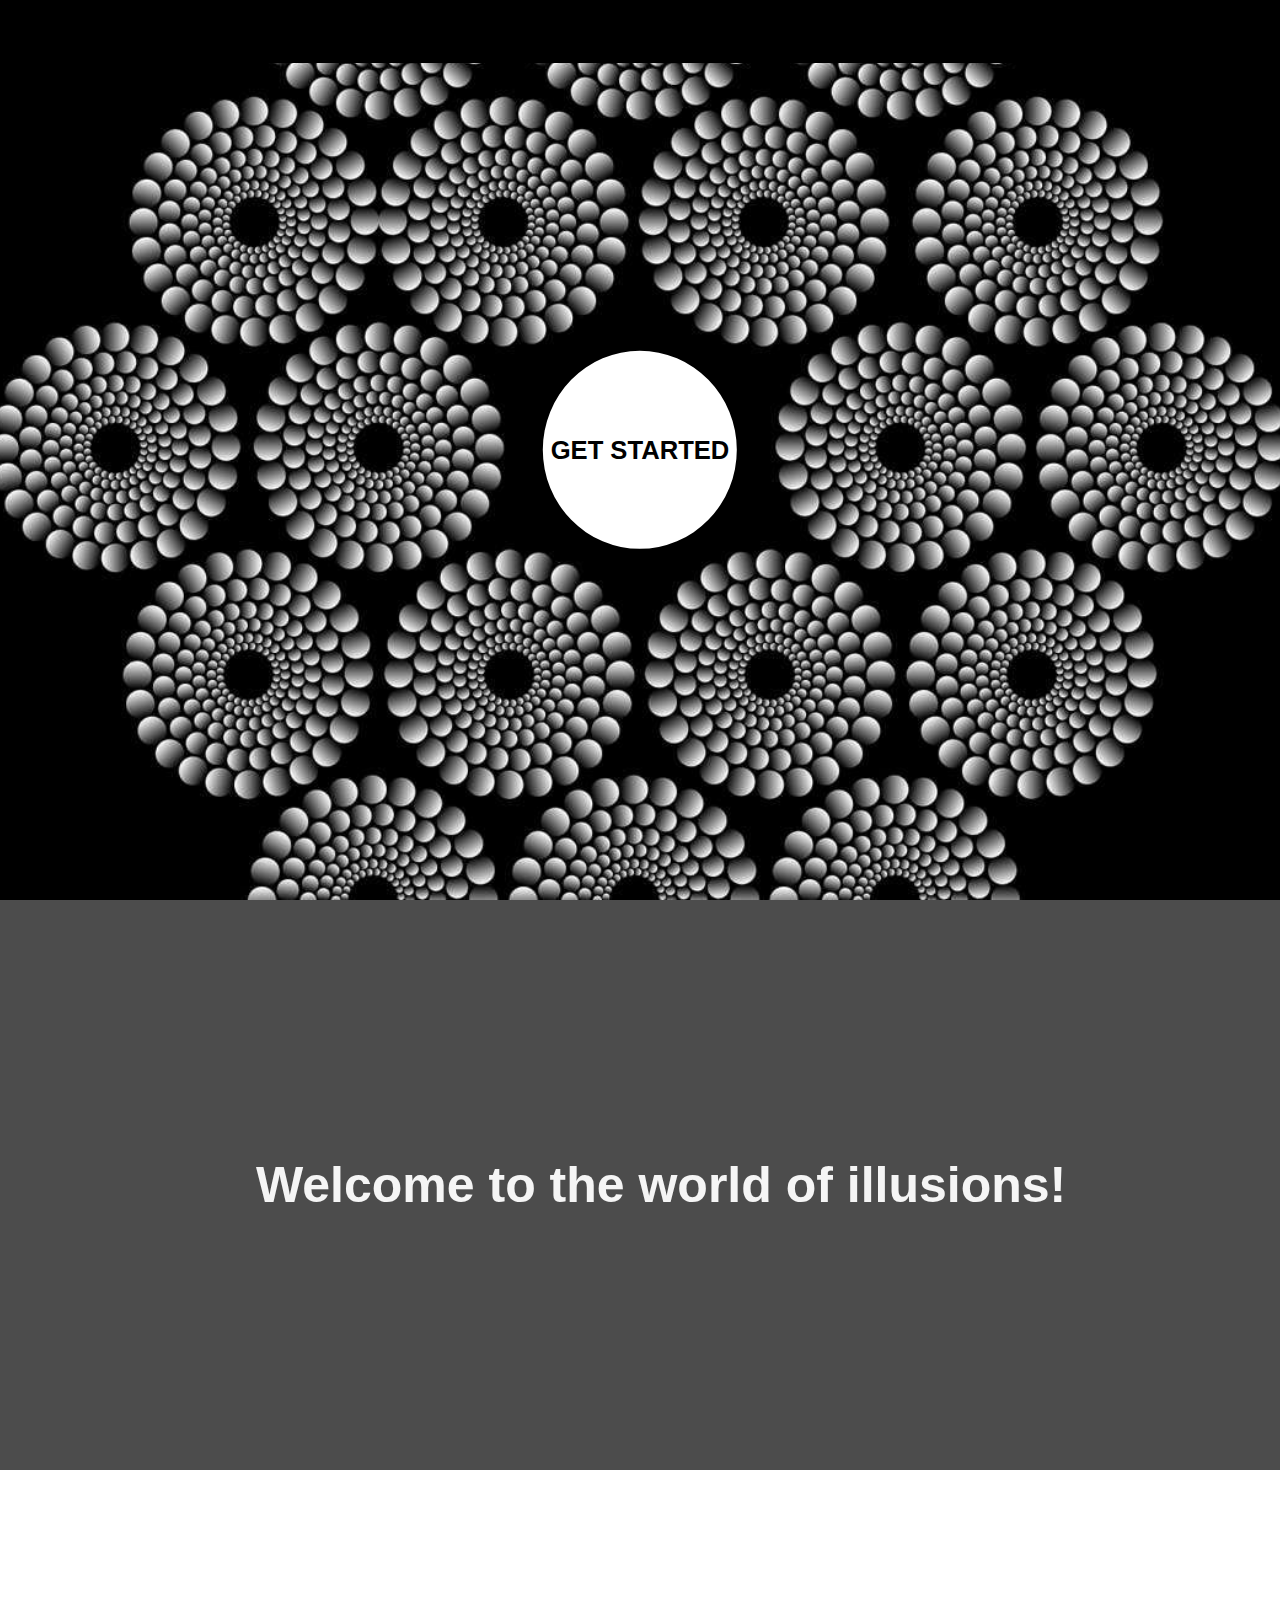
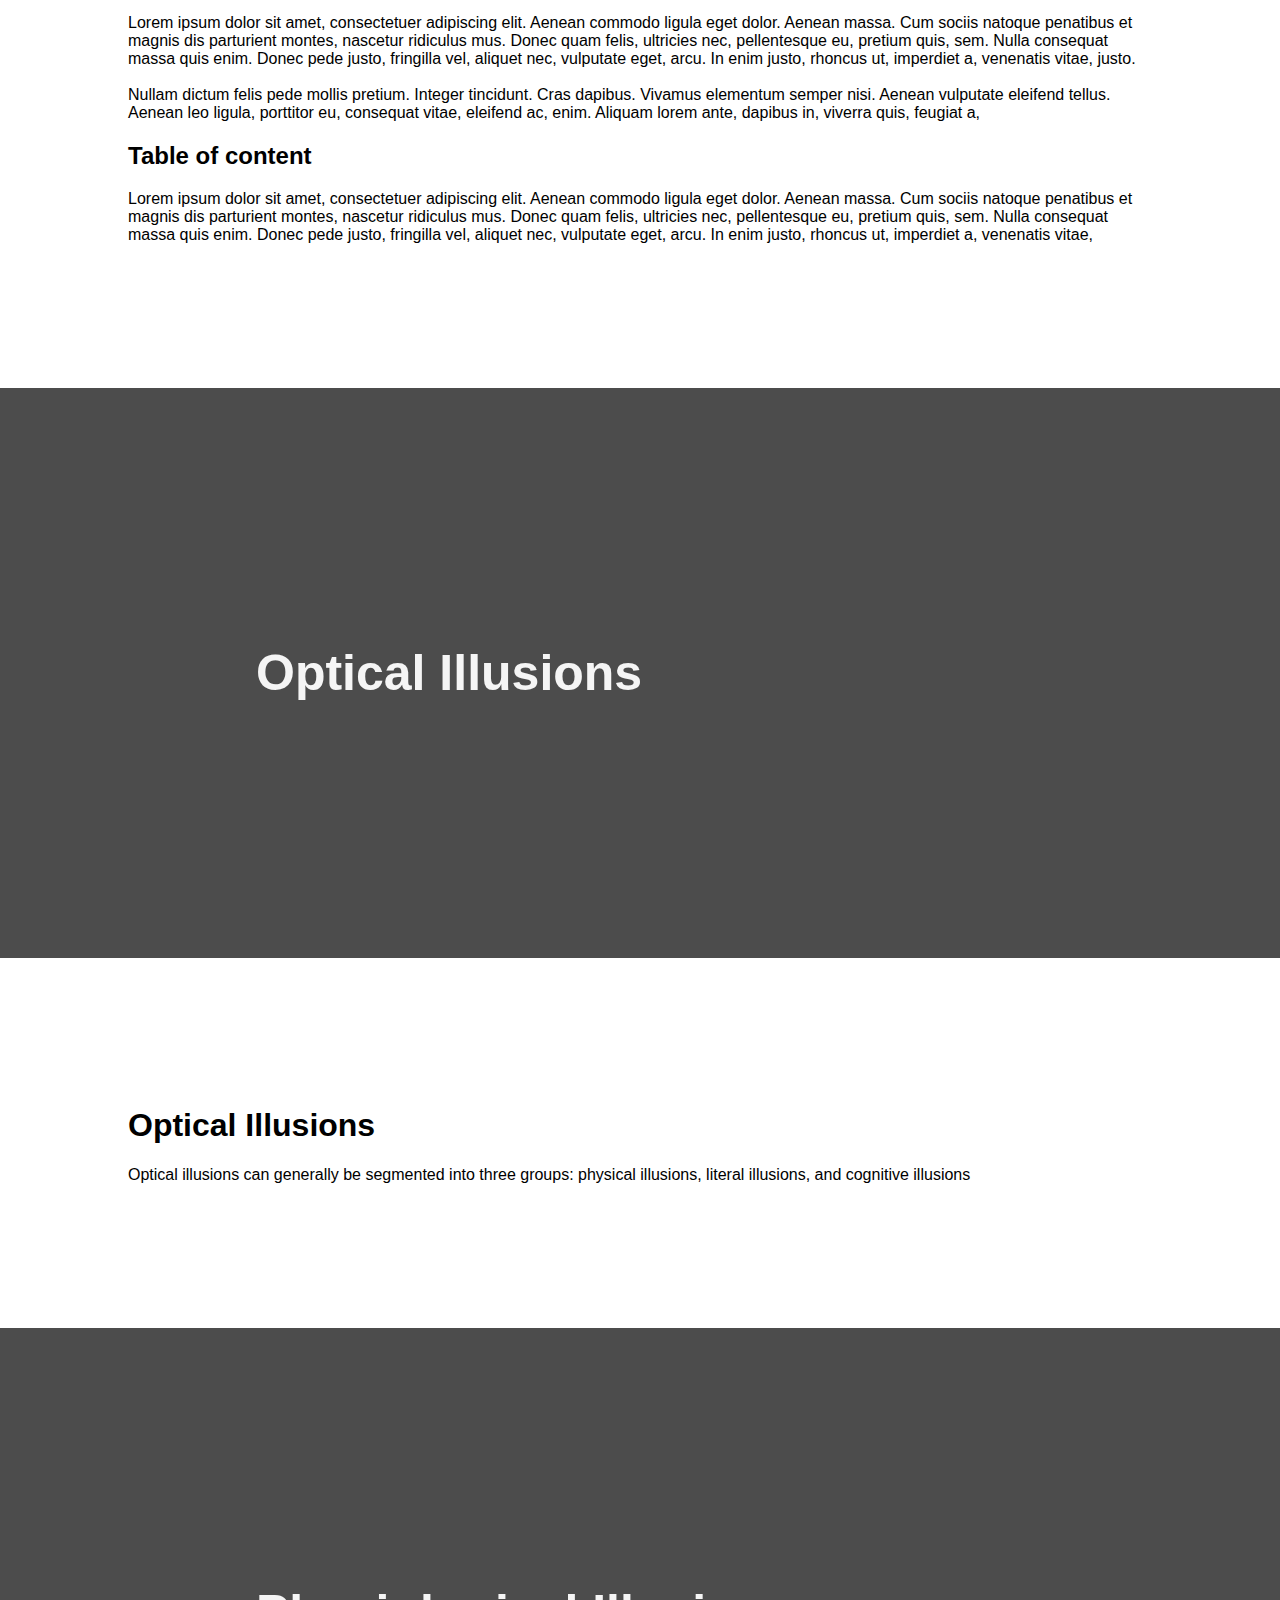
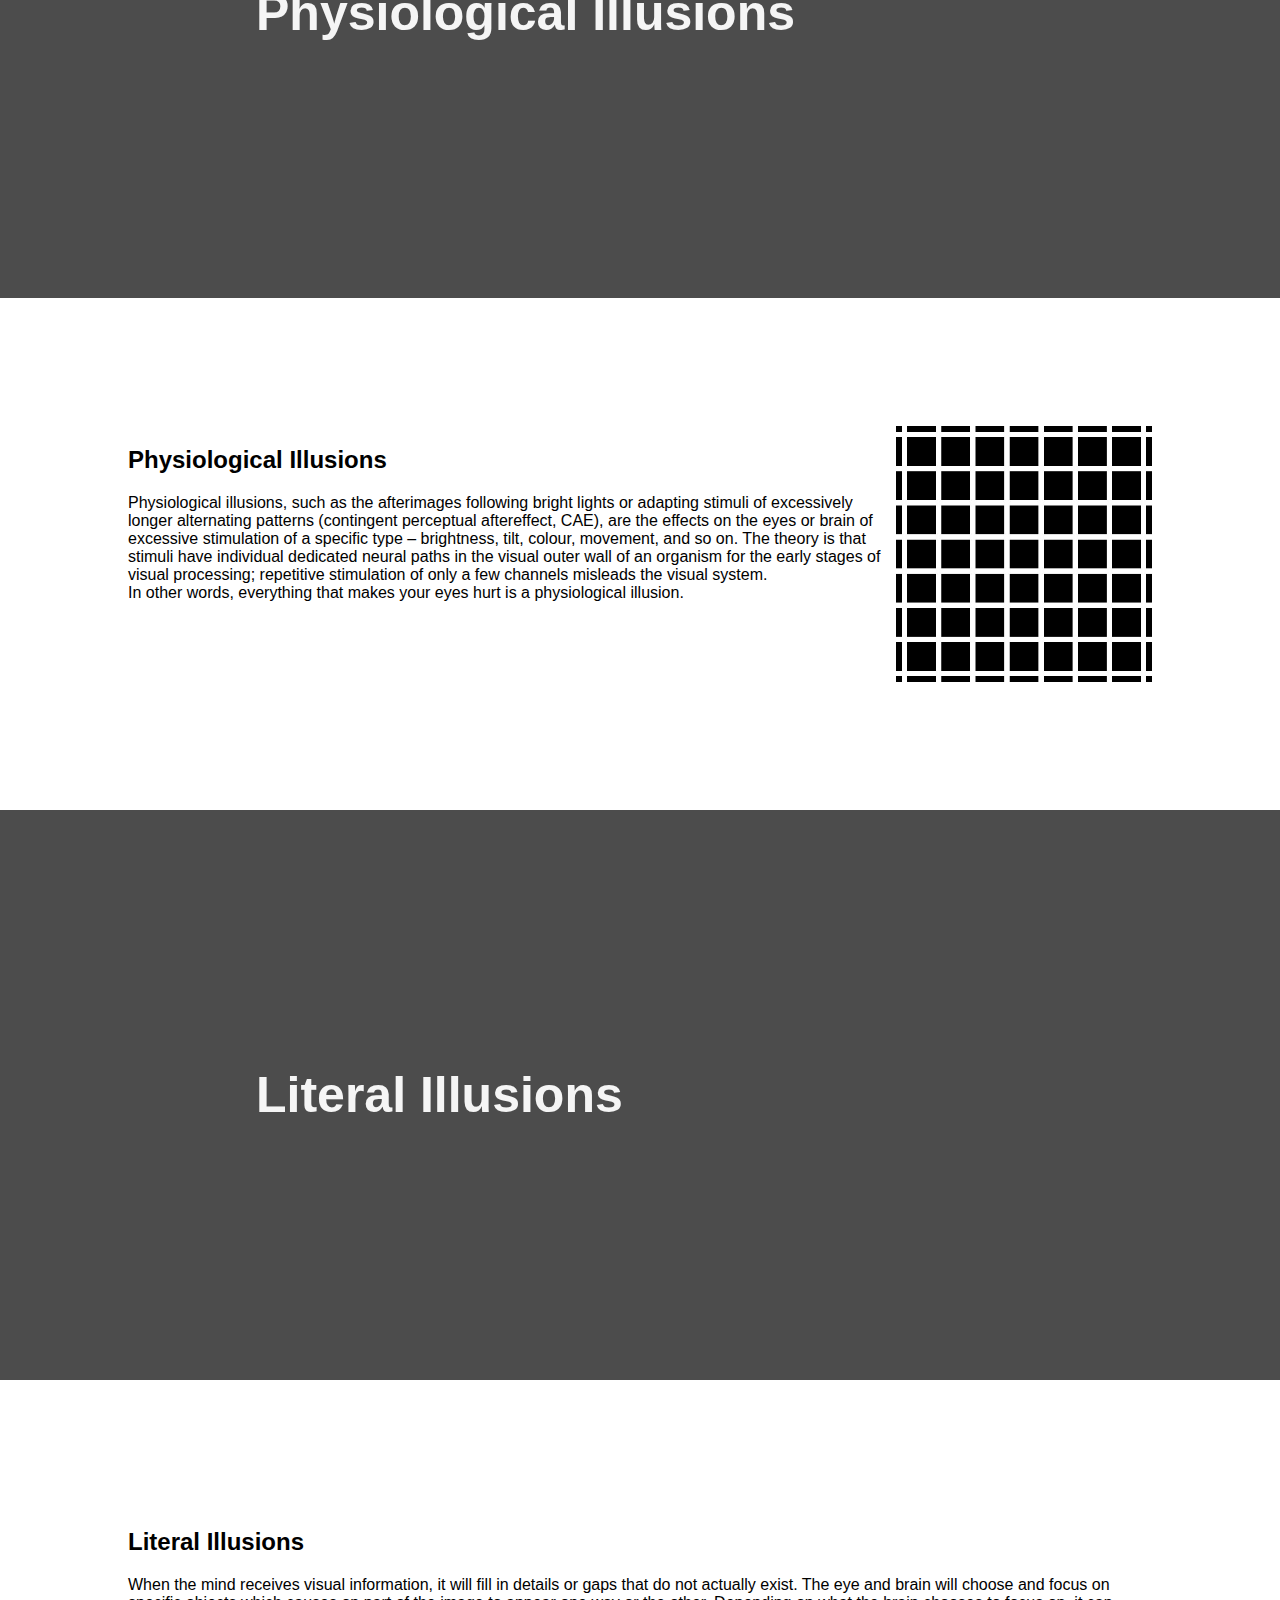
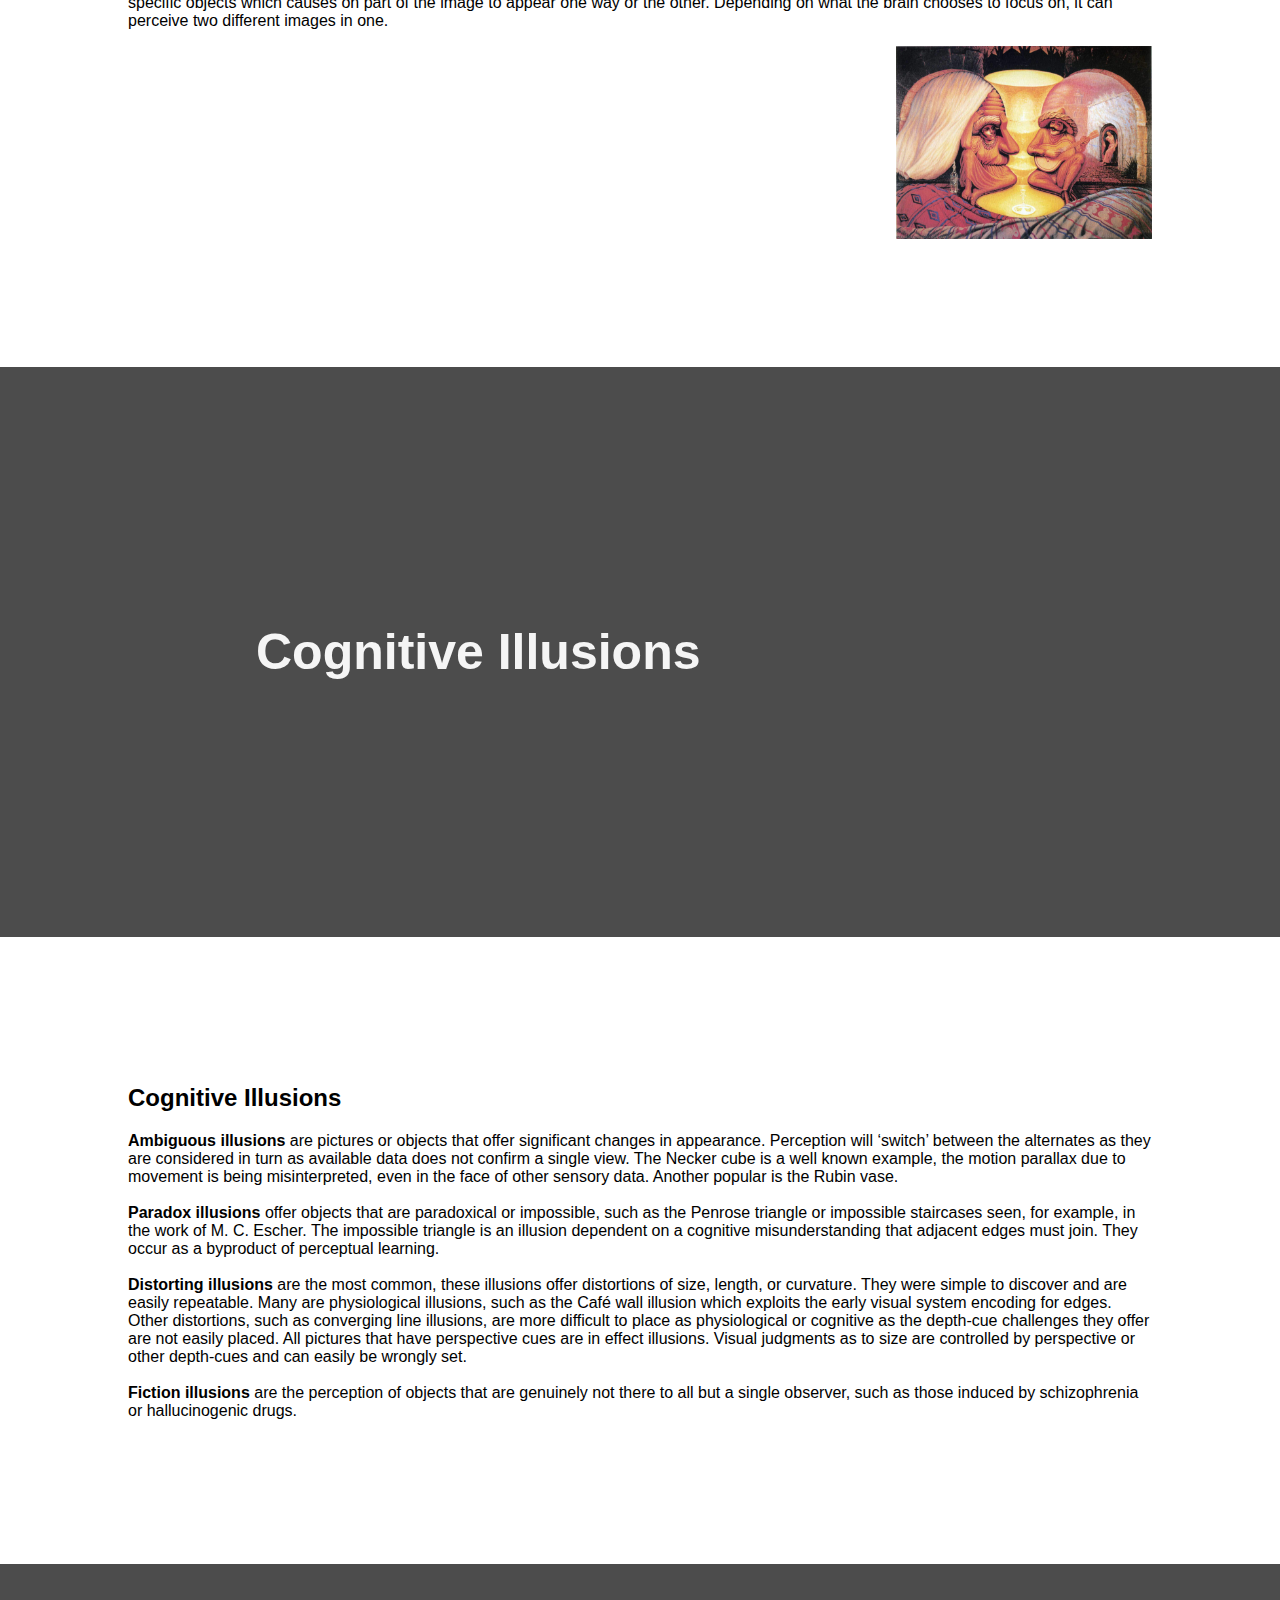
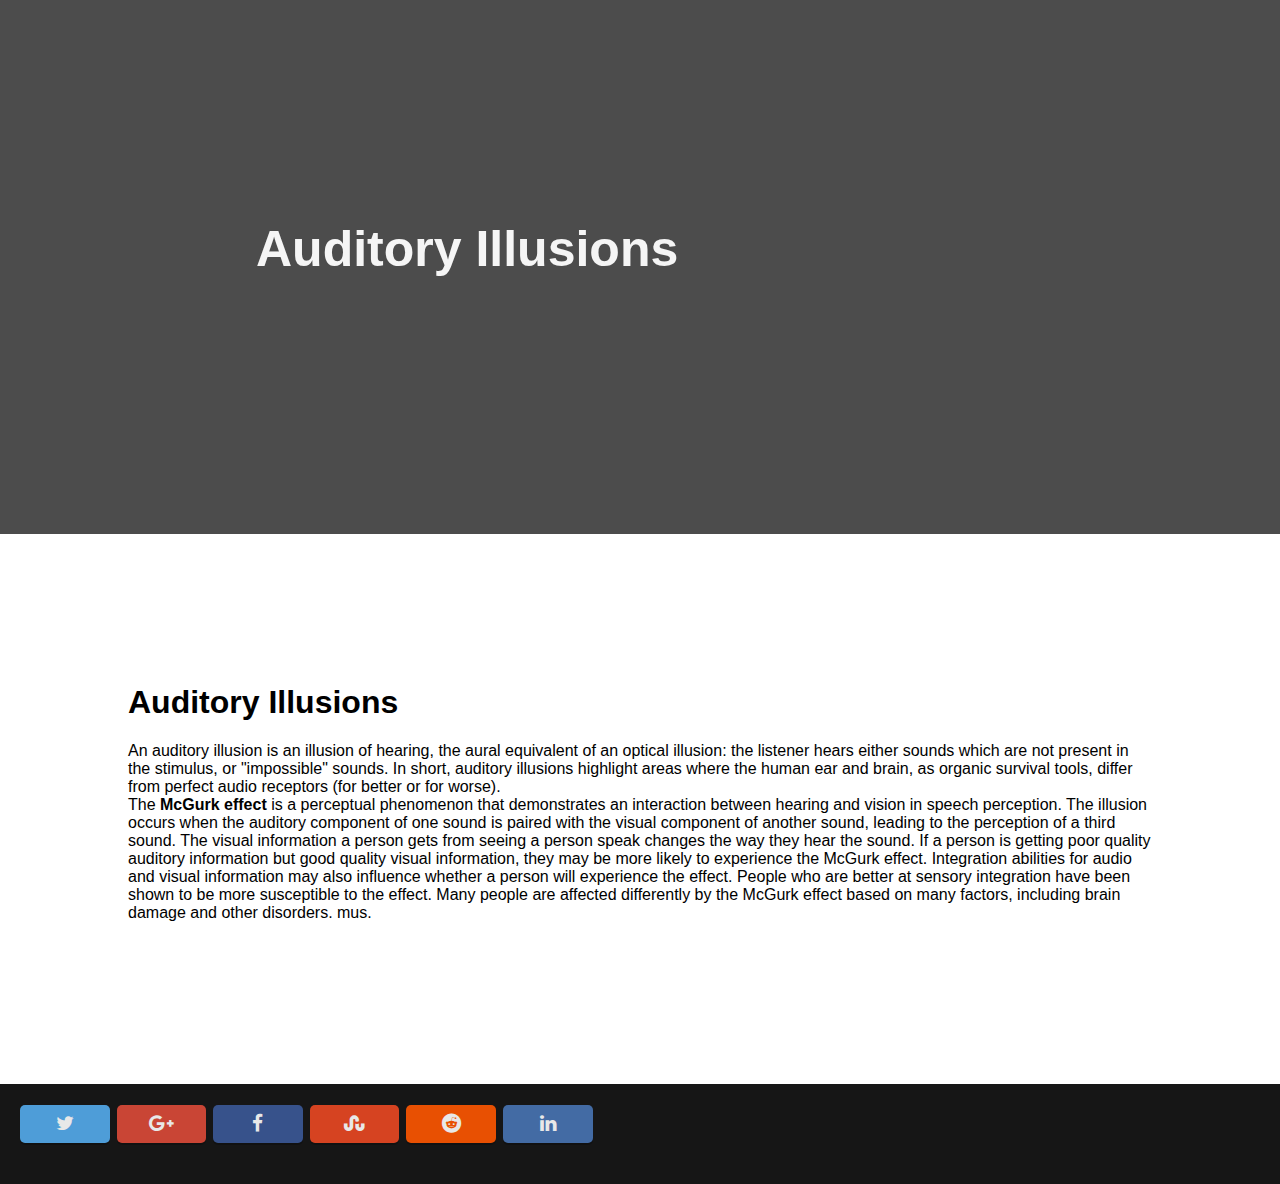
==== commit 37ce871e: "Text" ====
--- a/HTML/index.html
+++ b/HTML/index.html
@@ -7,26 +7,11 @@
     <script src="../JS/js.js"></script>
     <link rel="stylesheet" href="../CSS/style.css" type="text/css">
     <link href="http://netdna.bootstrapcdn.com/font-awesome/4.2.0/css/font-awesome.css" rel="stylesheet">
-
     <meta name="viewport"
           content="width=device-width, user-scalable=no, initial-scale=1.0, maximum-scale=1.0, minimum-scale=1.0">
 </head>
 <body id="body">
 <div id="menu">
-    <a id="titlewrapper" onclick="scrollToAnchor('start', 1)">
-        <img src="../IMG/OIlogo.png" id="logo" onclick="scrollToAnchor('start', 1)">
-        <p id="title">Project Illusions</p></a>
-    <span id="dropDownSpan" onclick="menuDropDown()">
-        <img src="../IMG/verticalclosebutton.png" id="verticalCloseButton">
-    </span>
-    <div id="dropDownList" class="dropDownList">
-        <a class="listitemDrop" onclick="scrollToAnchor('optical', 1)">Optical Illusions</a>
-        <a class="listitemDrop" onclick="scrollToAnchor('physiological', 1)">Physiological Illusions</a>
-        <a class="listitemDrop" onclick="scrollToAnchor('literal', 1)">Literal Illusions</a>
-        <a class="listitemDrop" onclick="scrollToAnchor('cognitive', 1)">Cognitive Illusions</a>
-        <a class="listitemDrop" onclick="scrollToAnchor('auditory', 1)">Auditory Illusions</a>
-    </div>
-
     <a class="listitem" onclick="scrollToAnchor('optical', 1)">Optical Illusions</a>
     <a class="listitem" onclick="scrollToAnchor('physiological', 1)">Physiological Illusions</a>
     <a class="listitem" onclick="scrollToAnchor('literal', 1)">Literal Illusions</a>
@@ -89,7 +74,6 @@
         </div>
         <div class="transitions" id="literal"><p class="bigheadings">Literal Illusions</p></div>
         <div class="infoblock clearfix">
-            <img src="../IMG/OldCoupleVisualIllusion.Jpg" class="exImg">
             <h2>Literal Illusions</h2>
             <p>When the mind receives visual information, it will fill in details or gaps that do not actually
                 exist.
@@ -98,10 +82,10 @@
                 one way or the other.
                 Depending on what the brain chooses to focus on, it can perceive two different images in one.
                 </p>
+            <img src="../IMG/OldCoupleVisualIllusion.Jpg" class="exImg">
         </div>
         <div class="transitions" id="cognitive"><p class="bigheadings">Cognitive Illusions</p></div>
         <div class="infoblock clearfix">
-            <img src="../IMG/Kanizsa_s_Triangle.png" class="exImg">
             <h2>Cognitive Illusions</h2>
             <p>
                 <strong>Ambiguous illusions </strong>are pictures or objects that offer significant changes in
@@ -144,36 +128,33 @@
                 such as those induced by schizophrenia or hallucinogenic drugs.
             </p>
 
+
+
+
+
+
+
+
         </div>
         <div class="transitions" id="auditory"><p class="bigheadings">Auditory Illusions</p></div>
         <div class="infoblock clearfix">
             <h1>Auditory Illusions</h1>
 
-            <p>Lorem ipsum dolor sit amet, consectetuer adipiscing elit. Aenean commodo ligula eget dolor.
-                Aenean massa. Cum sociis natoque penatibus et magnis dis parturient montes, nascetur ridiculus mus.
-                Donec quam felis, ultricies nec, pellentesque eu, pretium quis, sem. Nulla consequat massa quis
-                enim. Donec pede justo,<br>
-                fringilla vel, aliquet nec, vulputate eget, arcu. In enim justo, rhoncus ut, imperdiet a, venenatis
-                vitae,
-                Lorem ipsum dolor sit amet, consectetuer adipiscing elit. Aenean commodo ligula eget dolor.
-                Aenean massa. Cum sociis natoque penatibus et magnis dis parturient montes, nascetur ridiculus mus.
-                Donec quam felis, ultricies nec, pellentesque eu, pretium quis, sem. Nulla consequat massa quis
-                enim. Donec pede justo,
-                fringilla vel, aliquet nec, vulputate eget, arcu. In enim justo, rhoncus ut, imperdiet a, venenatis
-                vitae,
-                Lorem ipsum dolor sit amet, consectetuer adipiscing elit. Aenean commodo ligula eget dolor.
-                Aenean massa. Cum sociis natoque penatibus et magnis dis parturient montes, nascetur ridiculus
+            <p>An auditory illusion is an illusion of hearing, the aural equivalent of an optical illusion: the listener
+                hears either sounds which are not present in the stimulus, or "impossible" sounds. In short, auditory
+                illusions highlight areas where the human ear and brain, as organic survival tools, differ from perfect
+                audio receptors (for better or for worse).<br>
+                The <strong>McGurk effect</strong> is a perceptual phenomenon that demonstrates an interaction between
+                hearing and vision in speech perception. The illusion occurs when the auditory component of one sound
+                is paired with the visual component of another sound, leading to the perception of a third sound. The
+                visual information a person gets from seeing a person speak changes the way they hear the sound. If
+                a person is getting poor quality auditory information but good quality visual information, they may be
+                more likely to experience the McGurk effect. Integration abilities for audio and visual information may
+                also influence whether a person will experience the effect. People who are better at sensory integration have
+                been shown to be more susceptible to the effect. Many people are affected differently by the McGurk effect
+                based on many factors, including brain damage and other disorders.
                 mus.<br><br>
-                Donec quam felis, ultricies nec, pellentesque eu, pretium quis, sem. Nulla consequat massa quis
-                enim. Donec pede justo,
-                fringilla vel, aliquet nec, vulputate eget, arcu. In enim justo, rhoncus ut, imperdiet a, venenatis
-                vitae,
-                Lorem ipsum dolor sit amet, consectetuer adipiscing elit. Aenean commodo ligula eget dolor.
-                Aenean massa. Cum sociis natoque penatibus et magnis dis parturient montes, nascetur ridiculus mus.
-                Donec quam felis, ultricies nec, pellentesque eu, pretium quis, sem. Nulla consequat massa quis
-                enim. Donec pede justo,<br>
-                fringilla vel, aliquet nec, vulputate eget, arcu. In enim justo, rhoncus ut, imperdiet a, venenatis
-                vitae,</p>
+                </p>
         </div>
     </div>
 </div>
@@ -213,7 +194,7 @@
             <i class="fa fa-linkedin"></i>
         </a>
 
-        <!-- Pls work-->
+        <!-- Pls work pleaassssssssssssssse-->
     </div>
 </footer>
 </body>
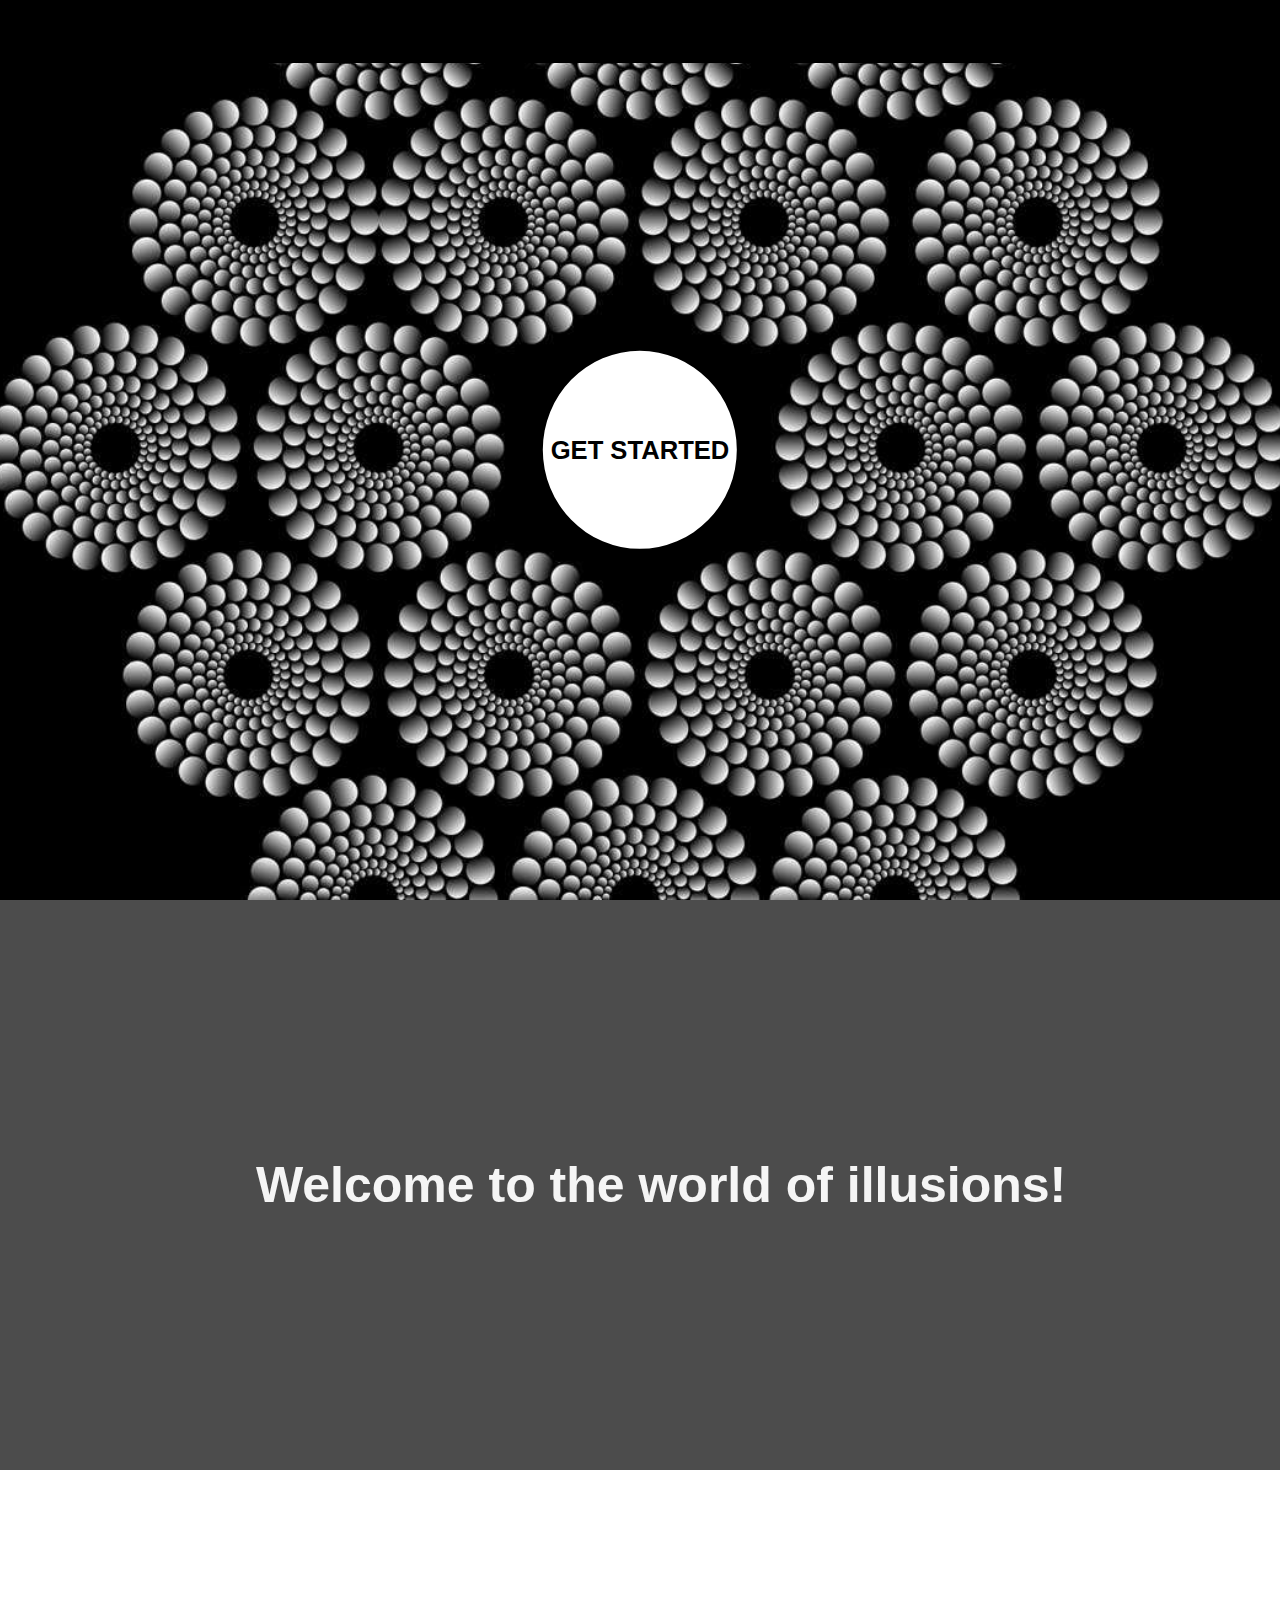
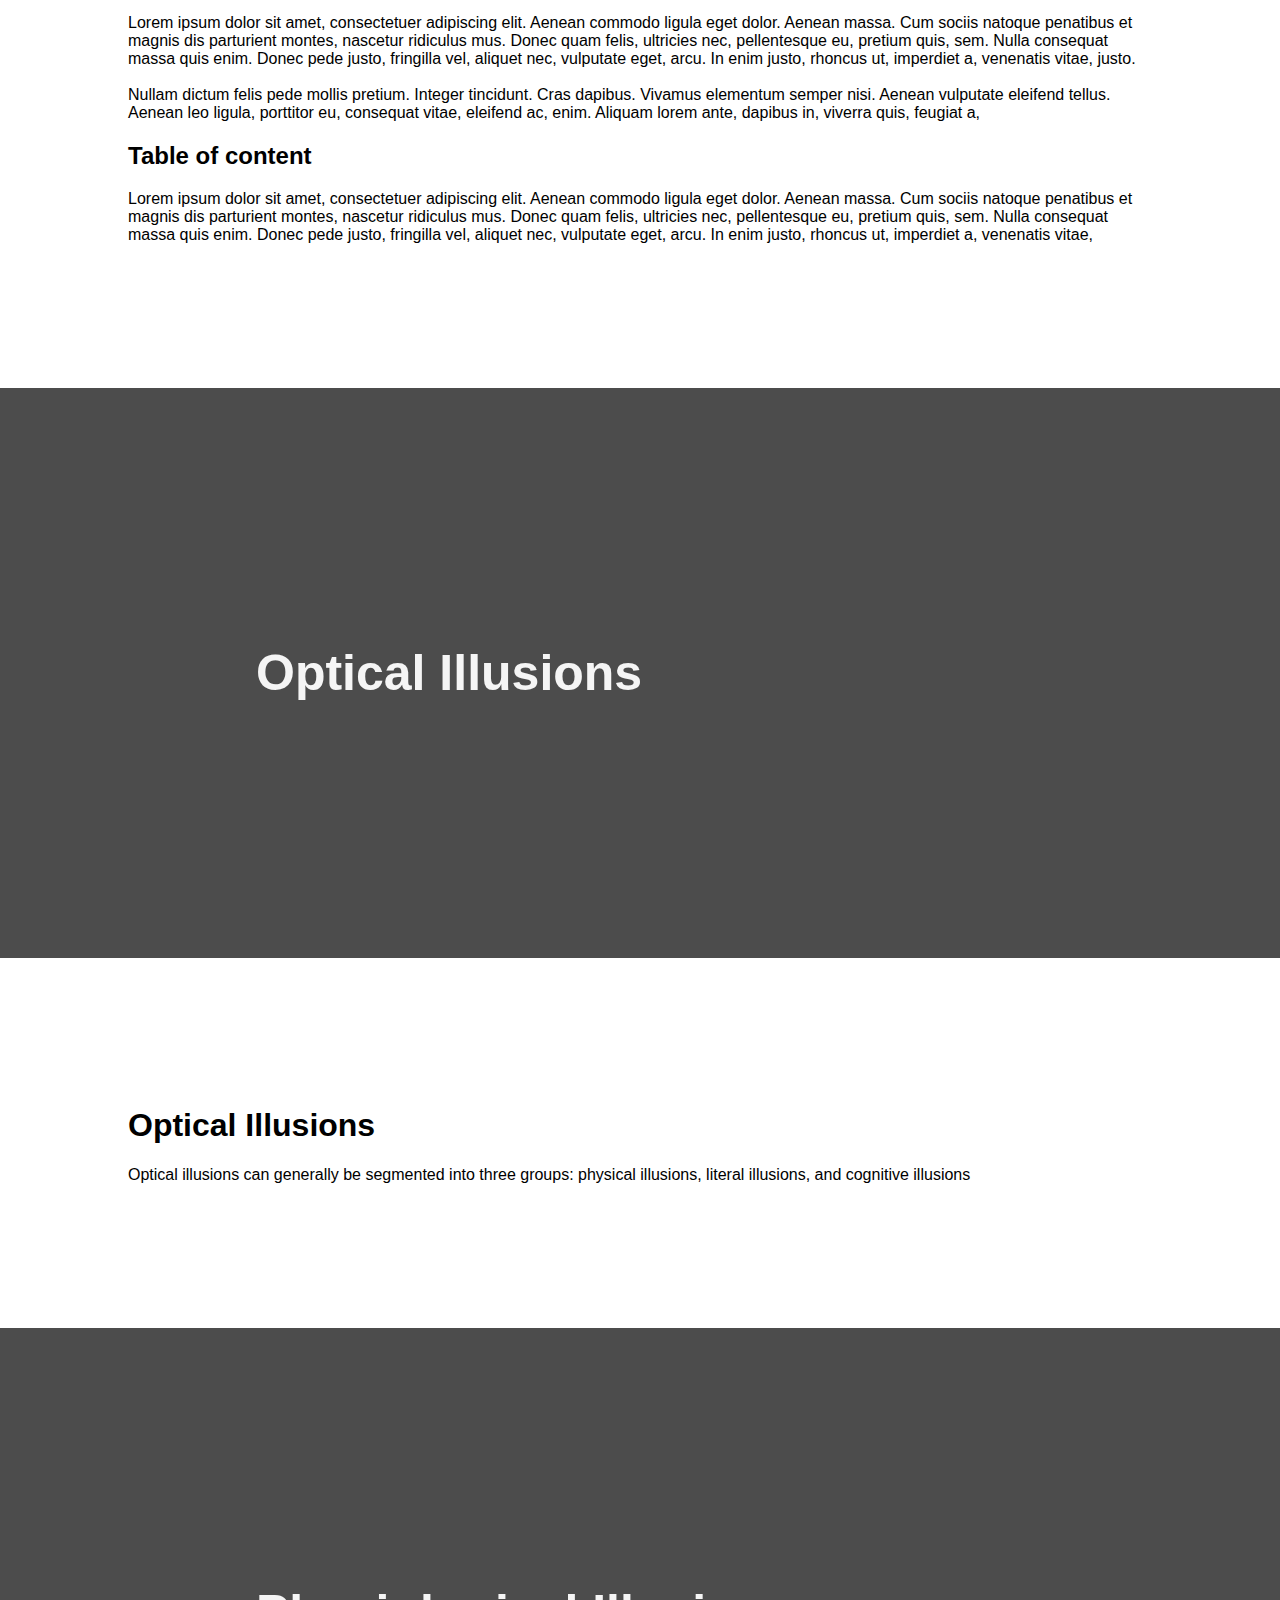
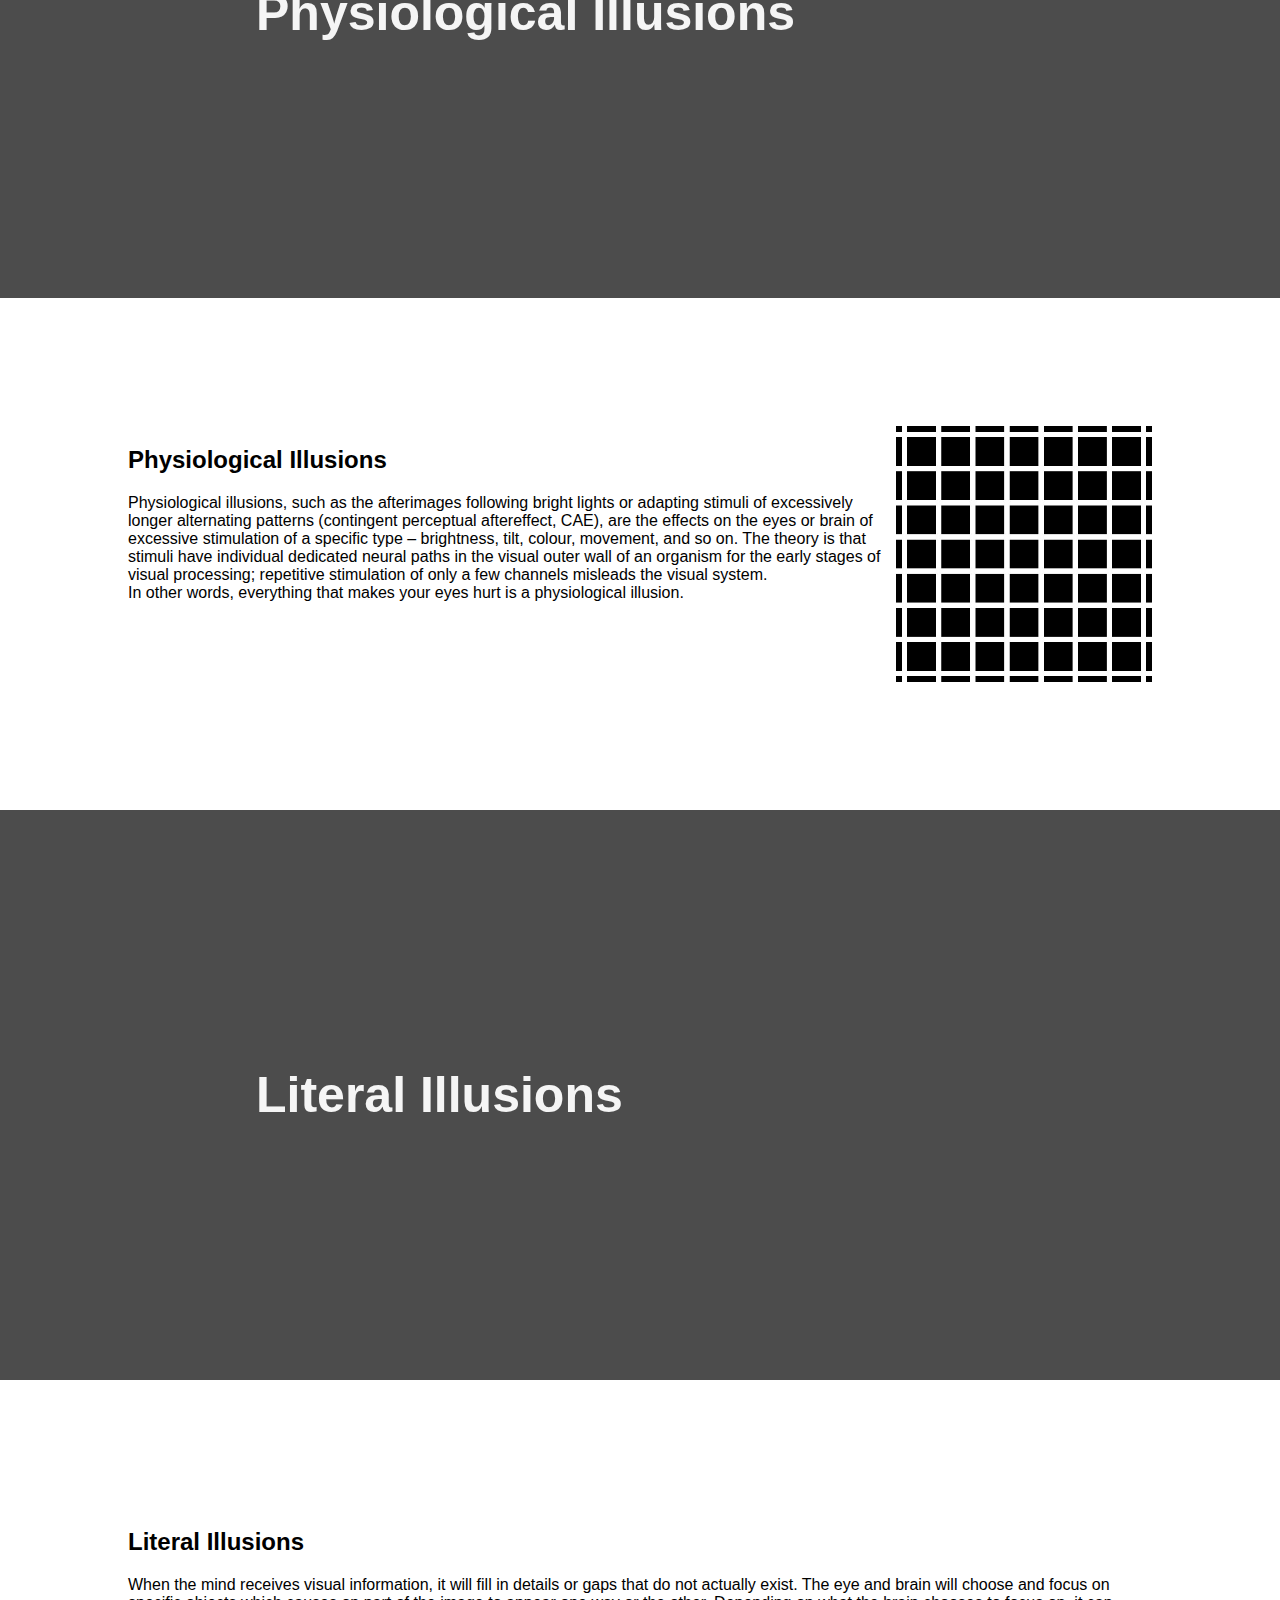
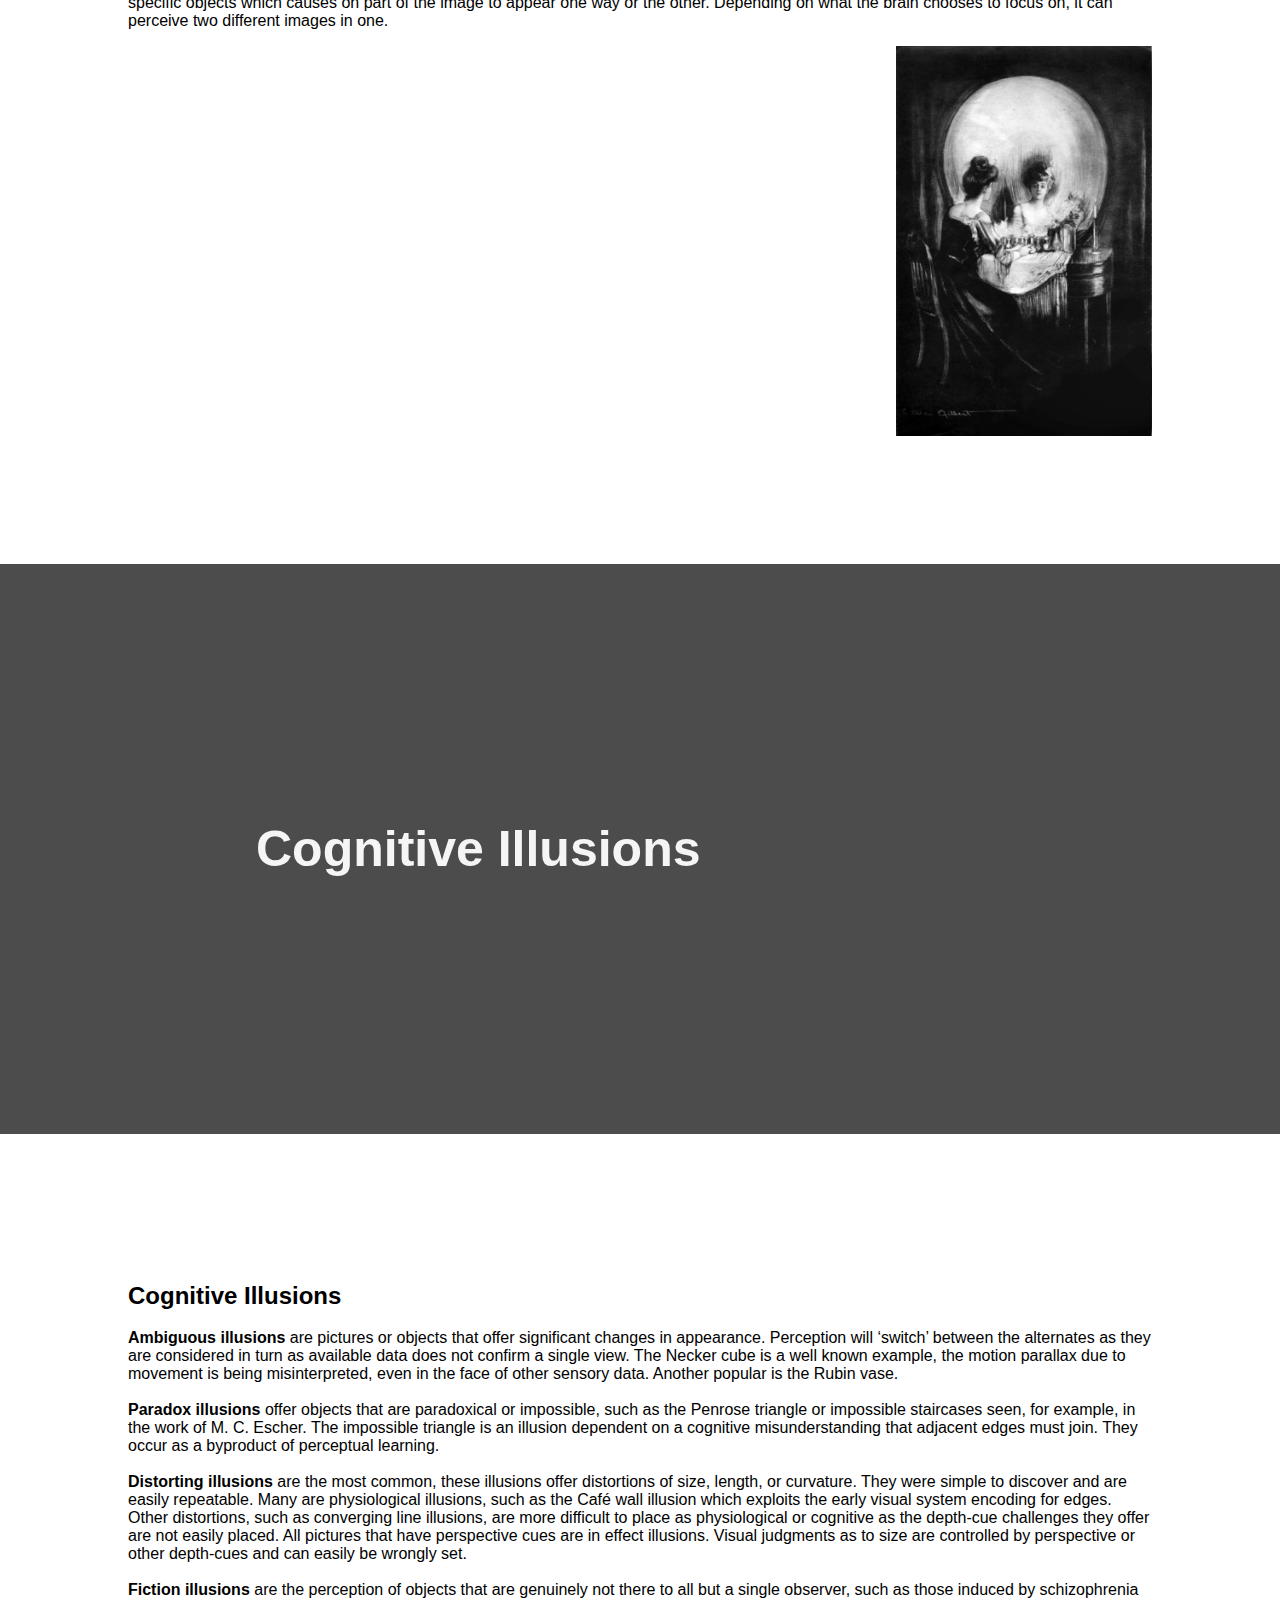
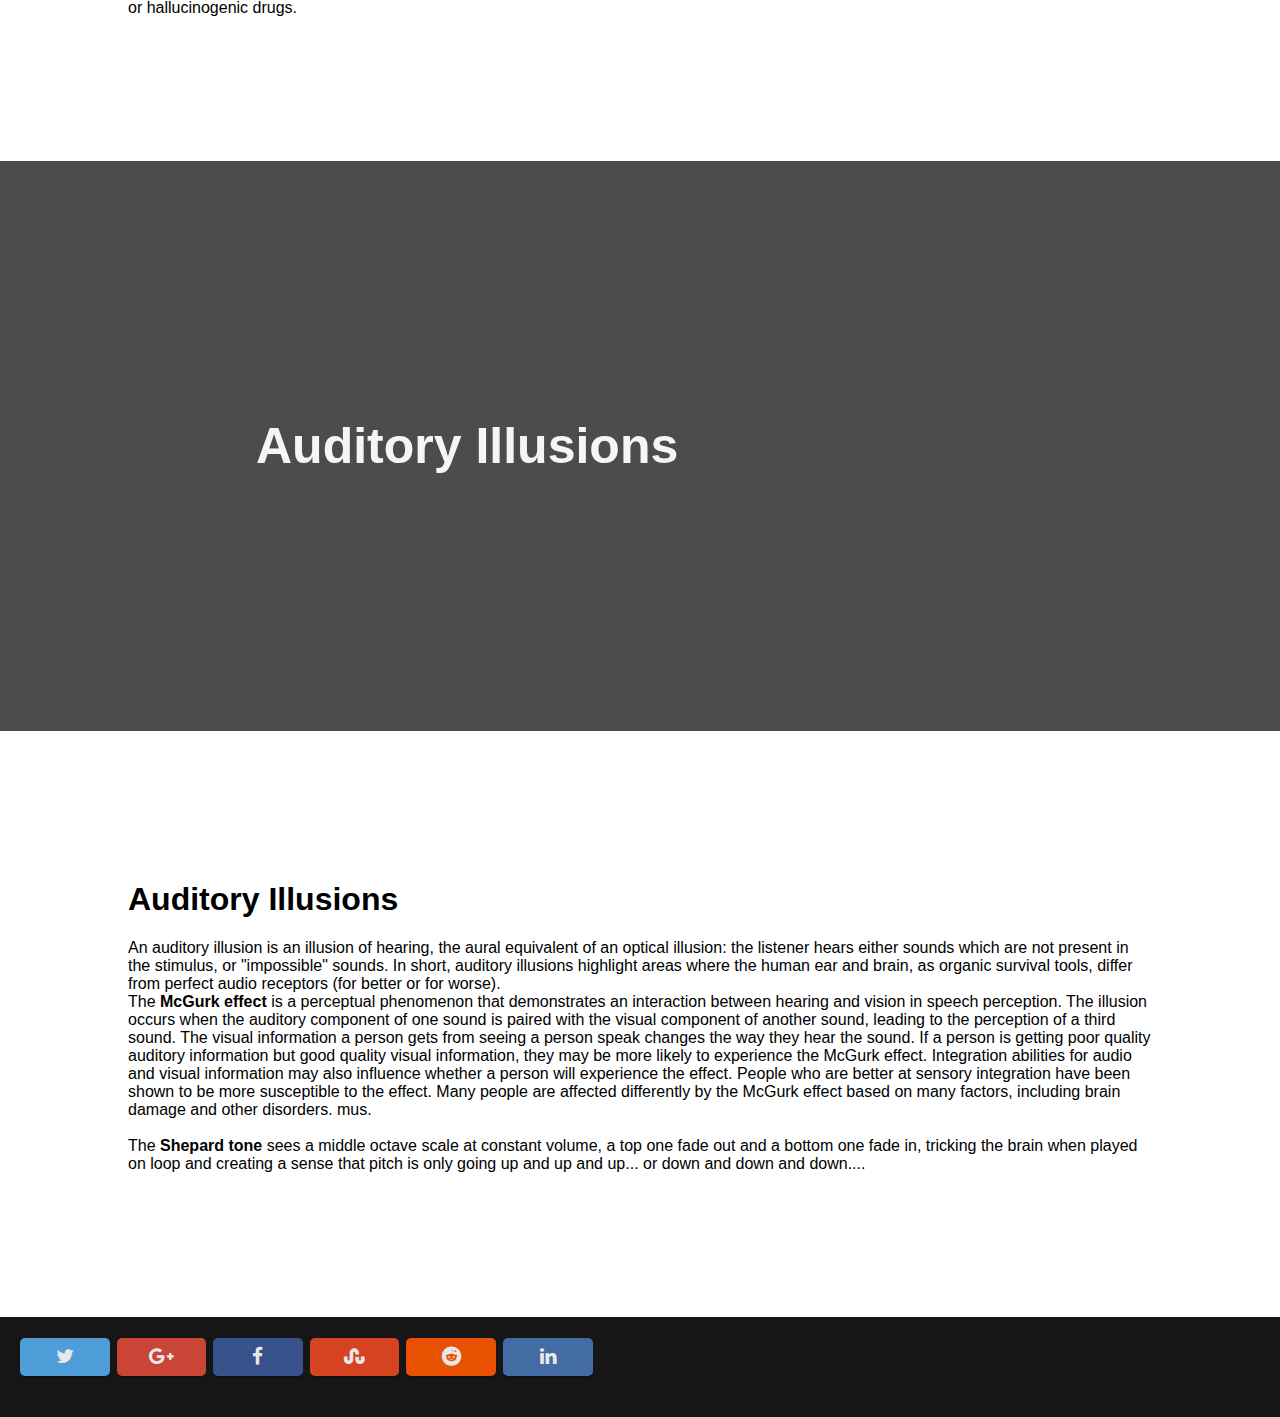
==== commit d6a5b548: "Text" ====
--- a/HTML/index.html
+++ b/HTML/index.html
@@ -82,7 +82,7 @@
                 one way or the other.
                 Depending on what the brain chooses to focus on, it can perceive two different images in one.
                 </p>
-            <img src="../IMG/OldCoupleVisualIllusion.Jpg" class="exImg">
+            <img src="../IMG/SkullOrTeaParty.jpg" class="exImg">
         </div>
         <div class="transitions" id="cognitive"><p class="bigheadings">Cognitive Illusions</p></div>
         <div class="infoblock clearfix">
@@ -154,6 +154,11 @@
                 been shown to be more susceptible to the effect. Many people are affected differently by the McGurk effect
                 based on many factors, including brain damage and other disorders.
                 mus.<br><br>
+                The <strong>Shepard tone</strong> sees a middle octave scale at constant volume, a top one fade out and
+                a bottom one fade in, tricking the brain when played on loop and creating a sense that pitch is only going
+                up and up and up... or down and down and down....
+
+
                 </p>
         </div>
     </div>
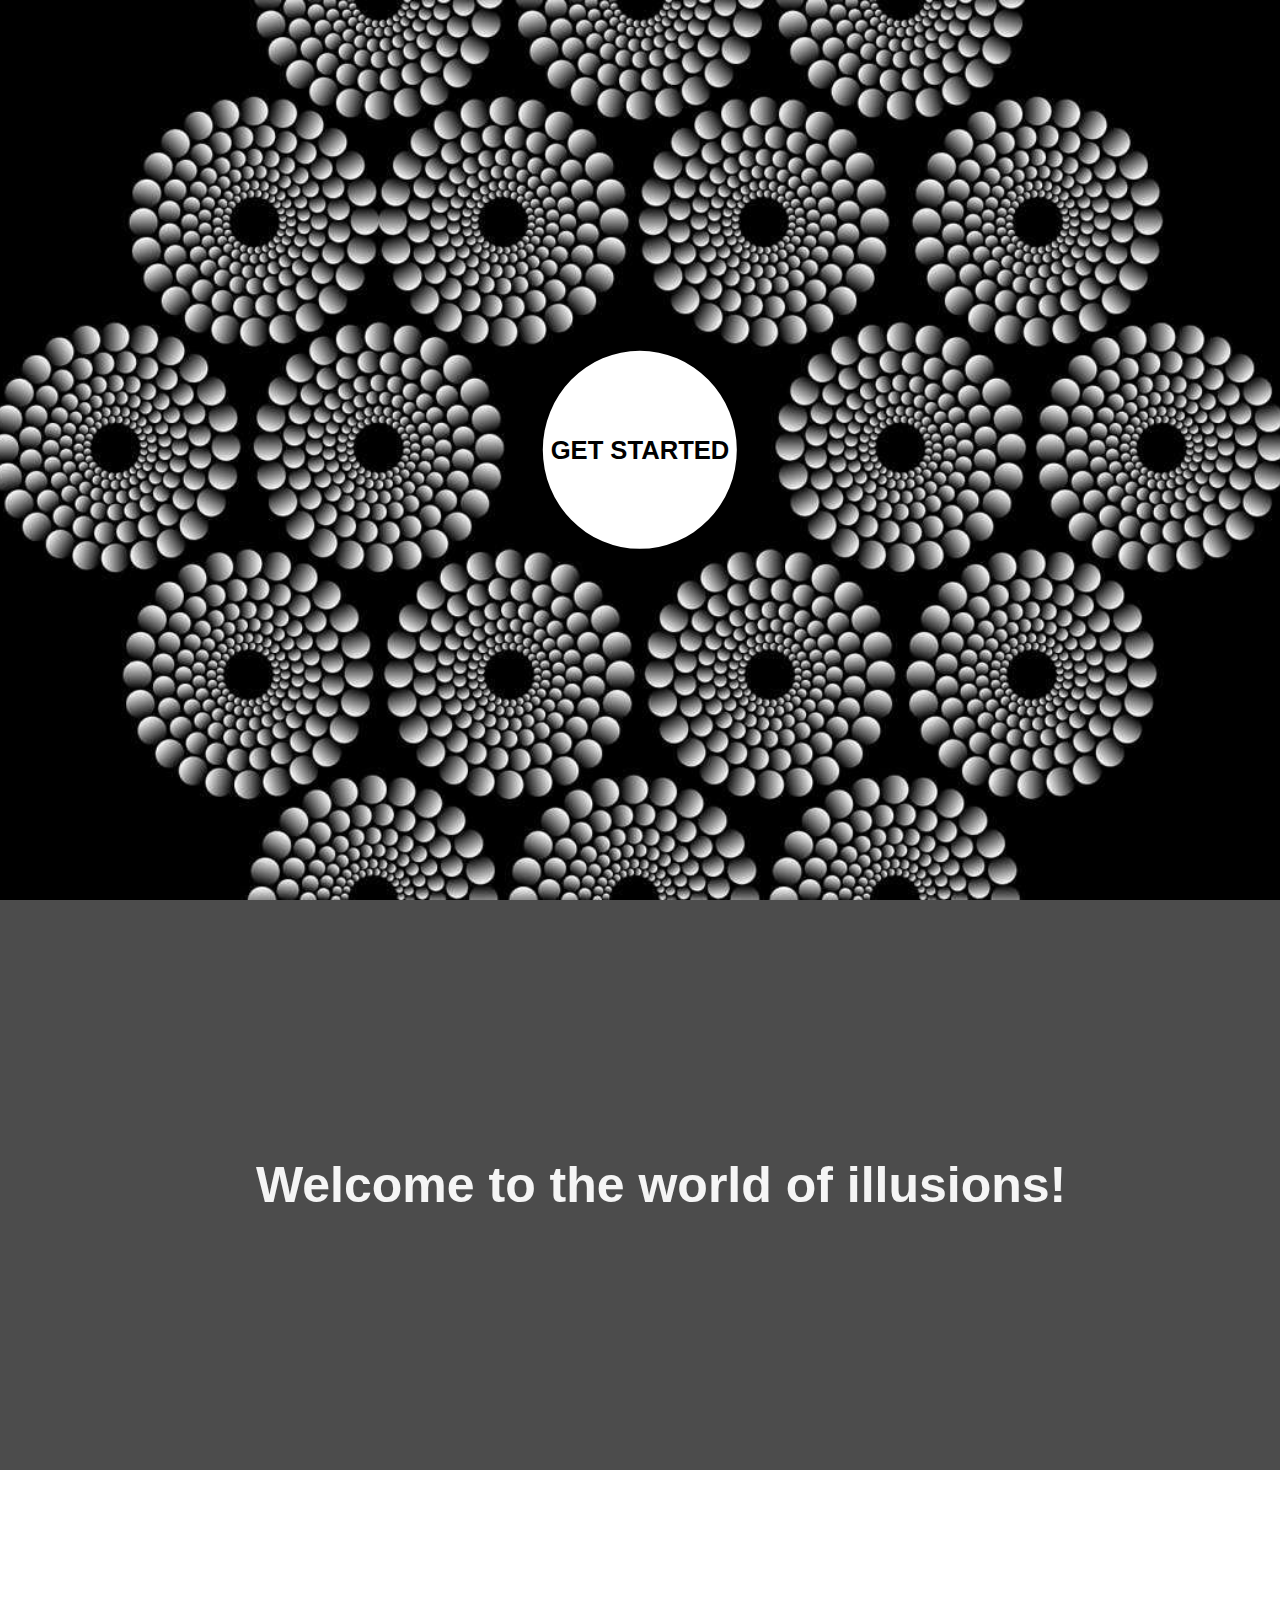
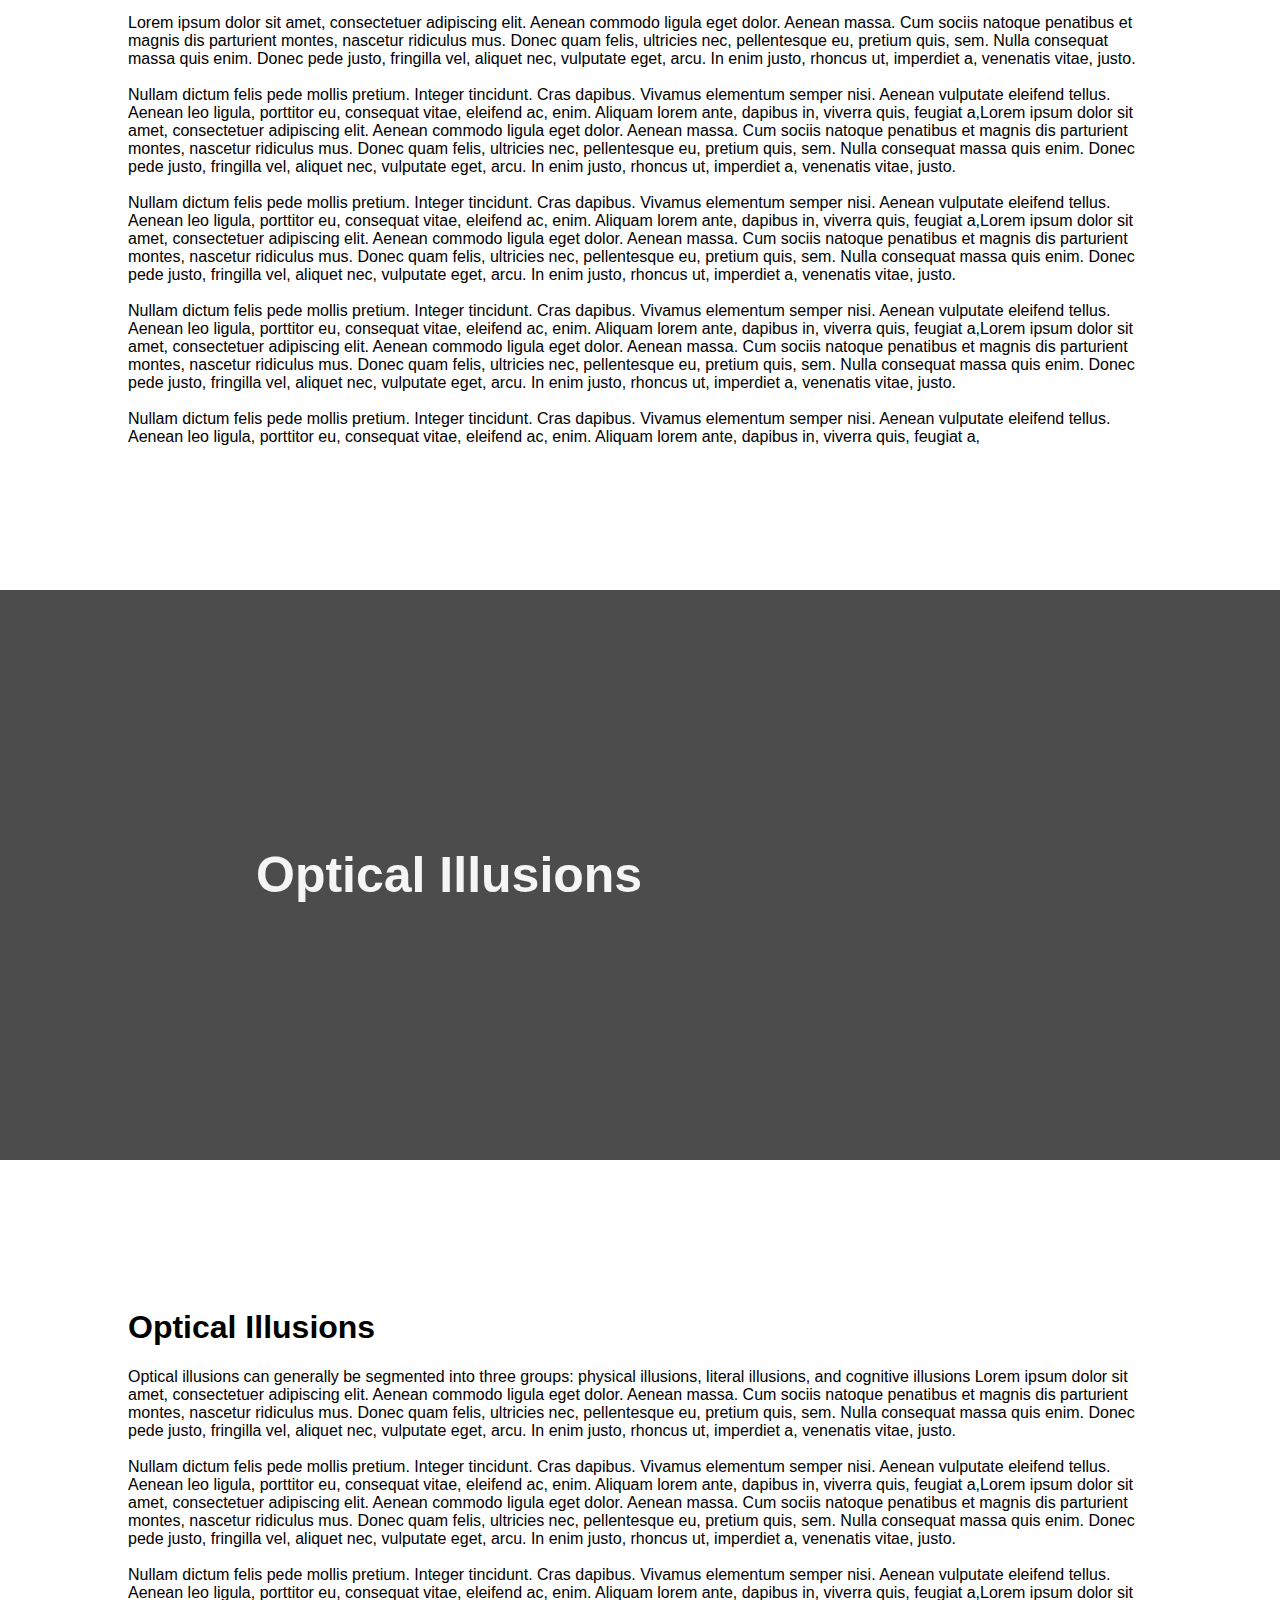
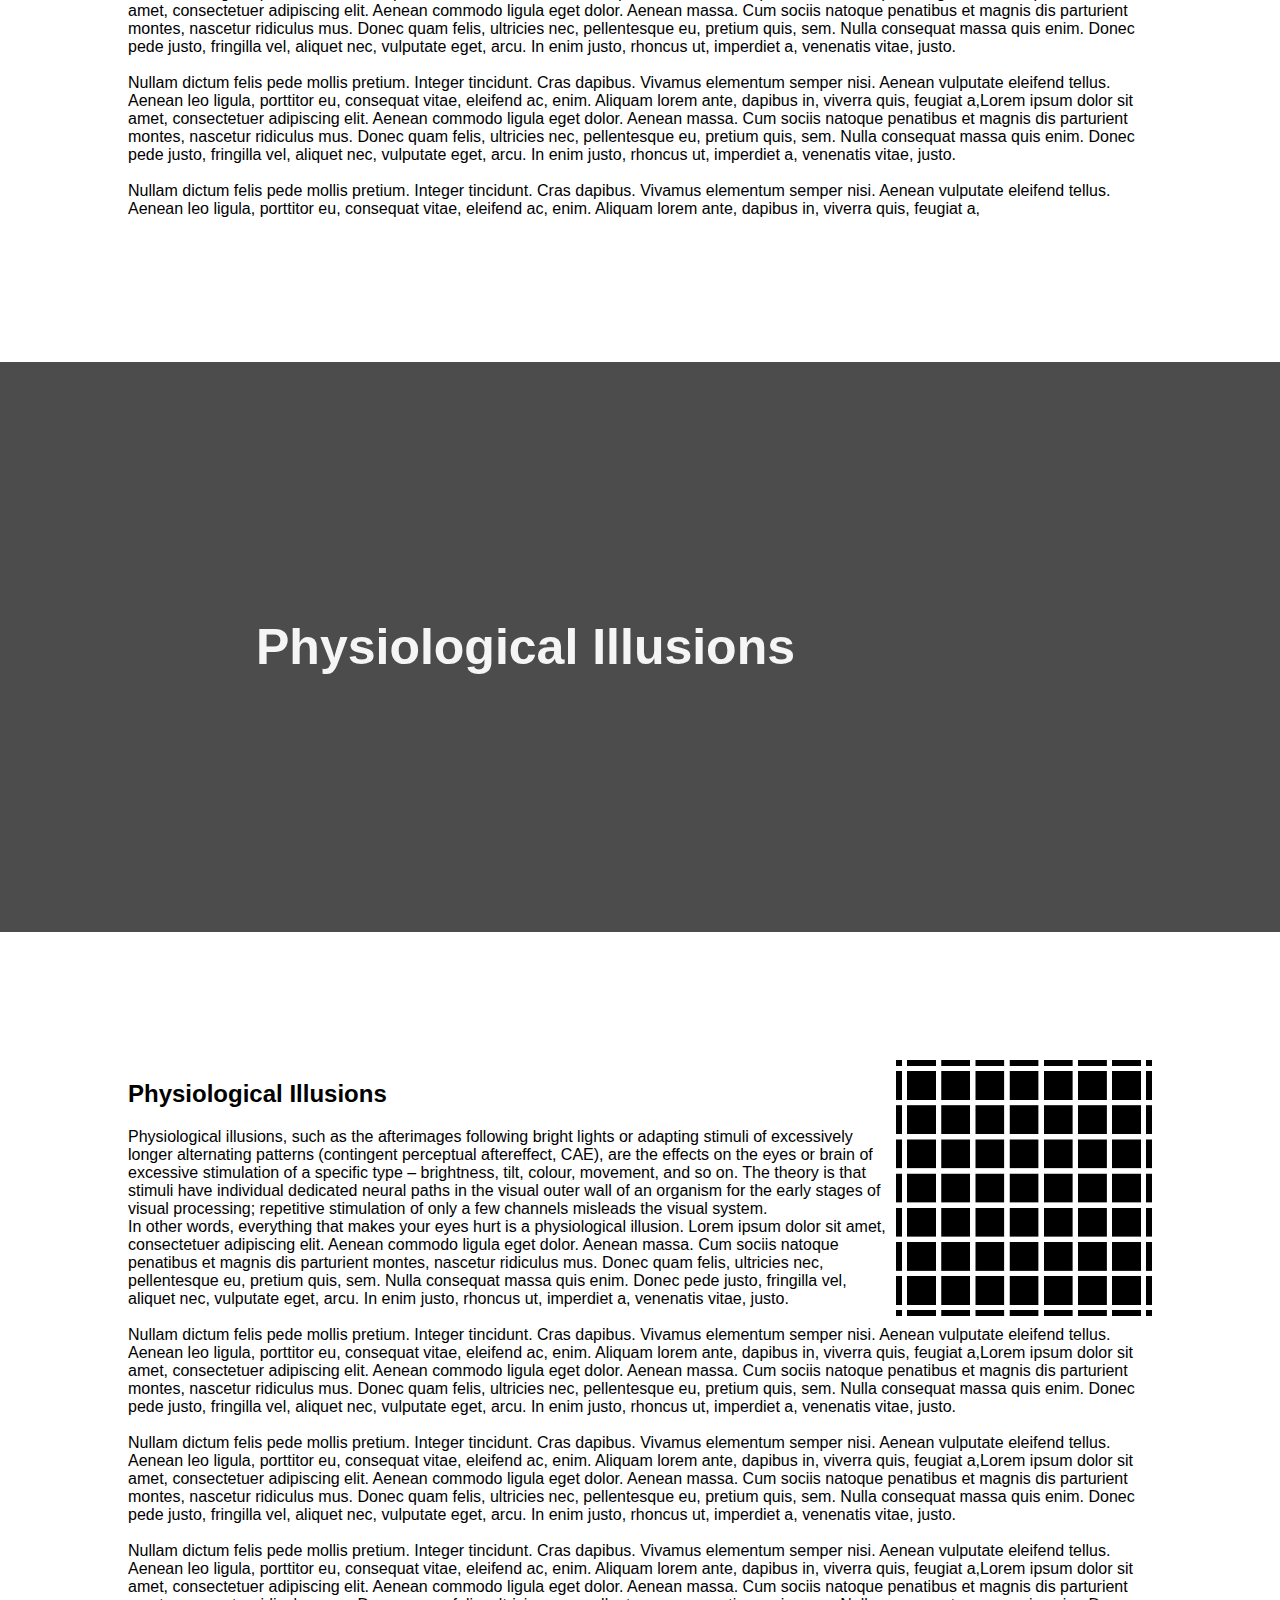
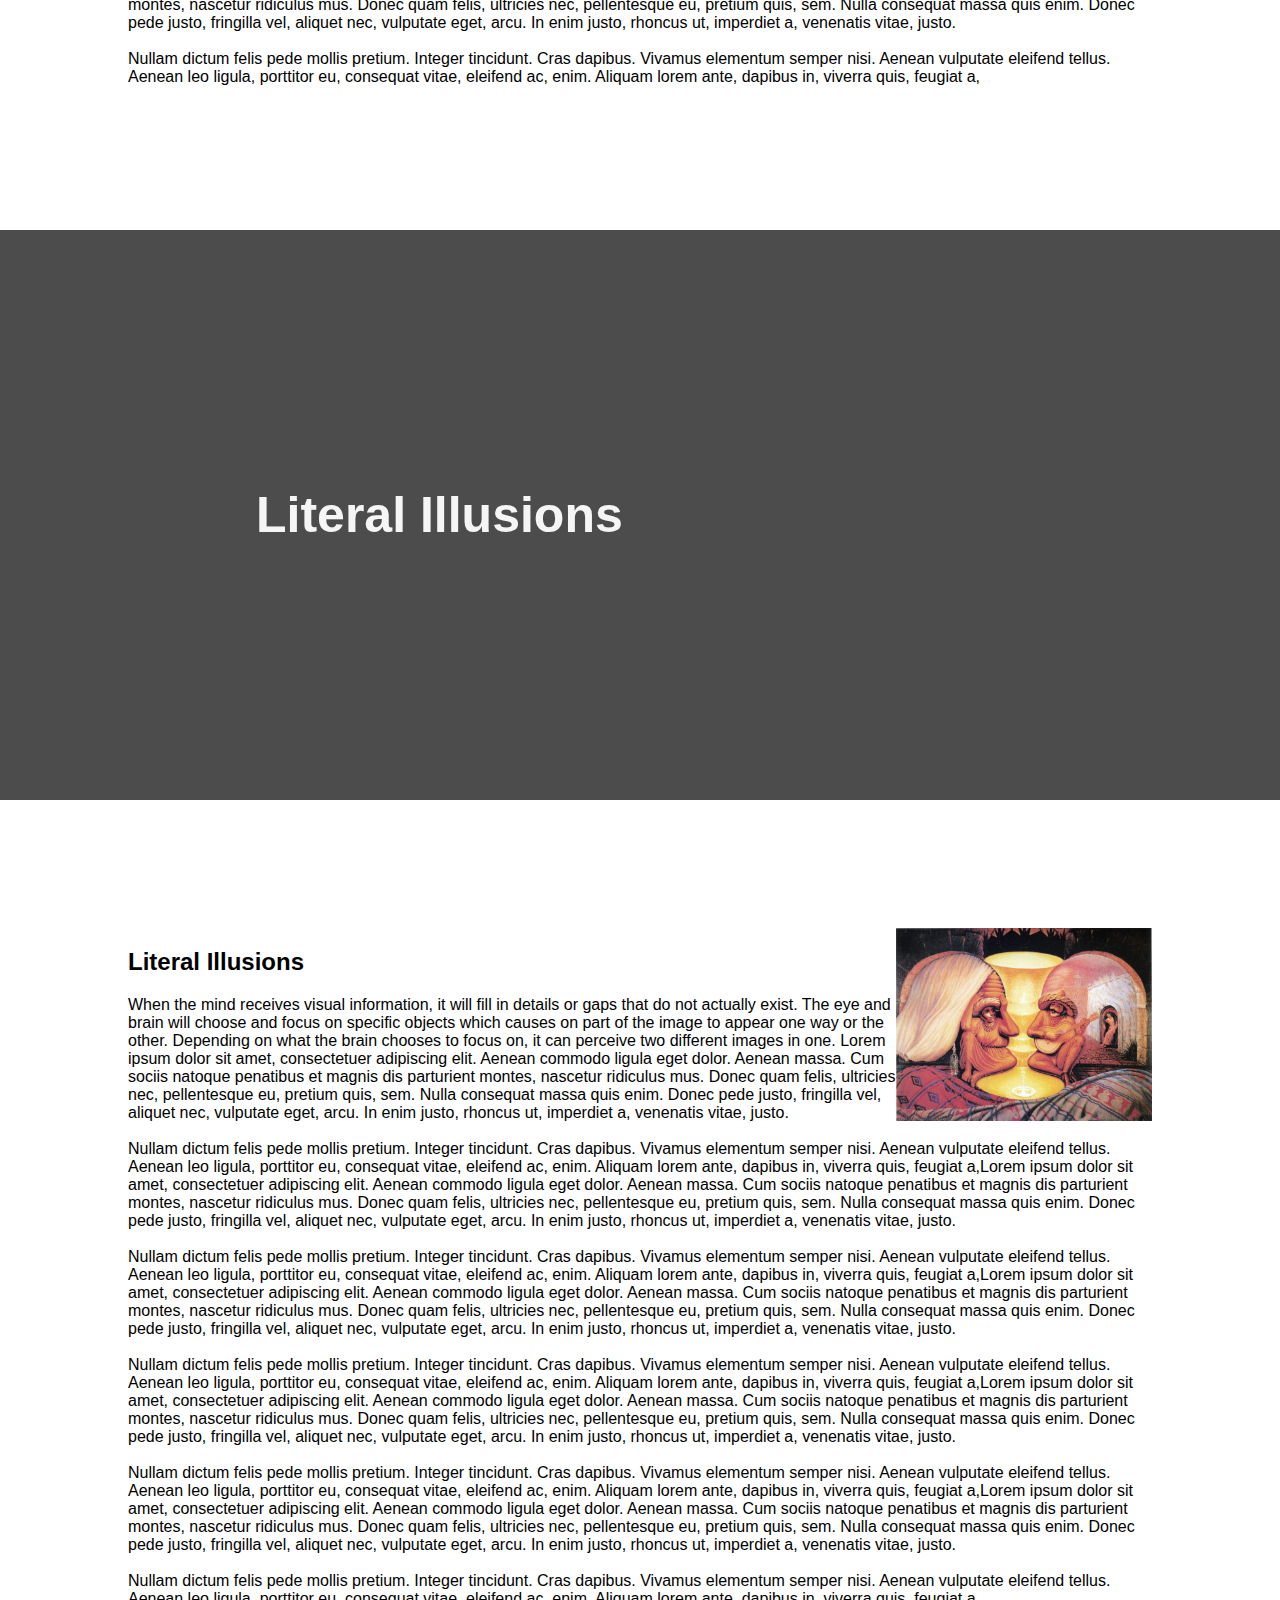
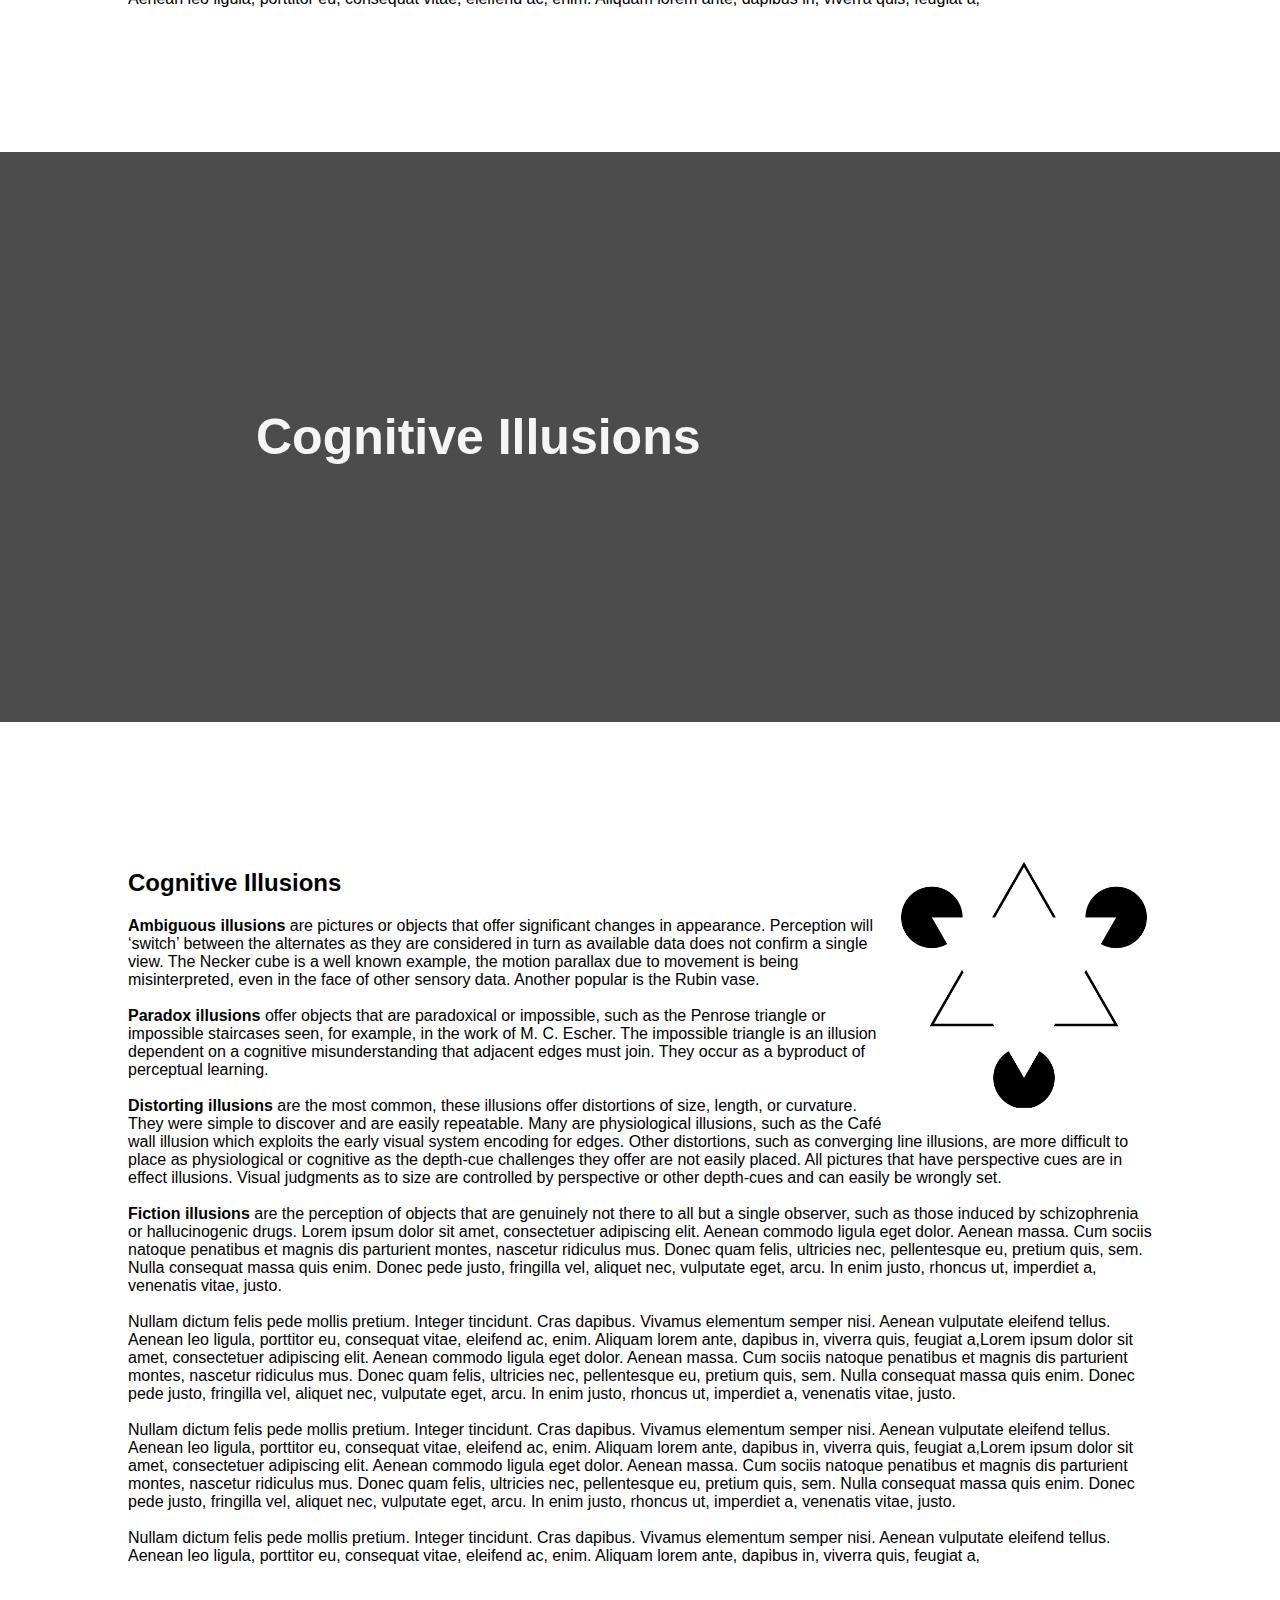
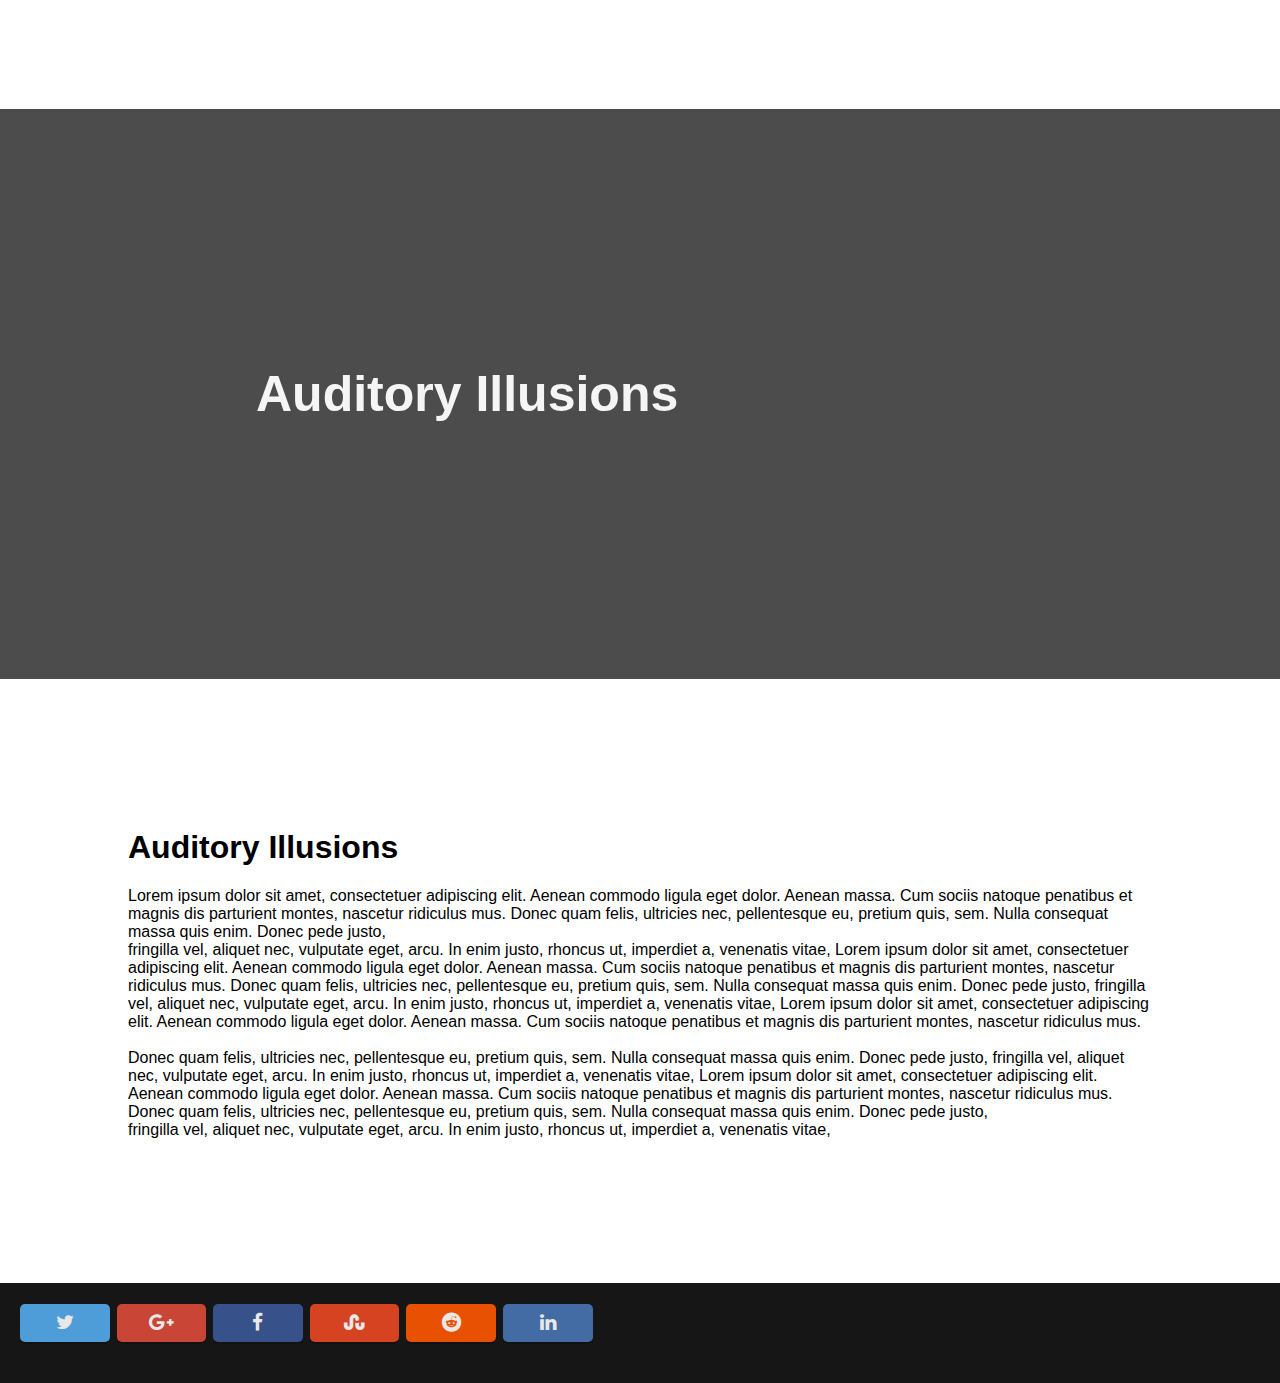
==== commit fb07f87c: "responsive <1290px, plus place holders" ====
--- a/HTML/index.html
+++ b/HTML/index.html
@@ -7,18 +7,32 @@
     <script src="../JS/js.js"></script>
     <link rel="stylesheet" href="../CSS/style.css" type="text/css">
     <link href="http://netdna.bootstrapcdn.com/font-awesome/4.2.0/css/font-awesome.css" rel="stylesheet">
+
     <meta name="viewport"
           content="width=device-width, user-scalable=no, initial-scale=1.0, maximum-scale=1.0, minimum-scale=1.0">
 </head>
 <body id="body">
 <div id="menu">
+    <a id="titlewrapper" onclick="scrollToAnchor('start', 1)">
+        <img src="../IMG/OIlogo.png" id="logo" onclick="scrollToAnchor('start', 1)">
+        <p id="title">Project Illusions</p></a>
+    <span id="dropDownSpan" onclick="menuDropDown()">
+        <img src="../IMG/verticalclosebutton.png" id="verticalCloseButton">
+    </span>
+    <div id="dropDownList" class="dropDownList">
+        <a class="listitemDrop" onclick="scrollToAnchor('optical', 1)">Optical Illusions</a>
+        <a class="listitemDrop" onclick="scrollToAnchor('physiological', 1)">Physiological Illusions</a>
+        <a class="listitemDrop" onclick="scrollToAnchor('literal', 1)">Literal Illusions</a>
+        <a class="listitemDrop" onclick="scrollToAnchor('cognitive', 1)">Cognitive Illusions</a>
+        <a class="listitemDrop" onclick="scrollToAnchor('auditory', 1)">Auditory Illusions</a>
+    </div>
+
     <a class="listitem" onclick="scrollToAnchor('optical', 1)">Optical Illusions</a>
     <a class="listitem" onclick="scrollToAnchor('physiological', 1)">Physiological Illusions</a>
     <a class="listitem" onclick="scrollToAnchor('literal', 1)">Literal Illusions</a>
     <a class="listitem" onclick="scrollToAnchor('cognitive', 1)">Cognitive Illusions</a>
     <a class="listitem" onclick="scrollToAnchor('auditory', 1)">Auditory Illusions</a>
 </div>
-<span id="responsive"><p id="responsivetitle">Project Illusions</p></span>
 <input id="getstartedBTN" type="button" value="Get Started" onclick="scrollToAnchor('parallax', 0);"/>
 <header id="startimg">
 </header>
@@ -36,14 +50,34 @@
                     Nullam dictum felis pede mollis pretium. Integer tincidunt. Cras dapibus. Vivamus elementum semper
                     nisi. Aenean vulputate eleifend tellus.
                     Aenean leo ligula, porttitor eu, consequat vitae, eleifend ac, enim. Aliquam lorem ante, dapibus in,
+                    viverra quis, feugiat a,Lorem ipsum dolor sit amet, consectetuer adipiscing elit. Aenean commodo ligula eget dolor.
+                    Aenean massa. Cum sociis natoque penatibus et magnis dis parturient montes, nascetur ridiculus mus.
+                    Donec quam felis, ultricies nec, pellentesque eu, pretium quis, sem. Nulla consequat massa quis
+                    enim. Donec pede justo,
+                    fringilla vel, aliquet nec, vulputate eget, arcu. In enim justo, rhoncus ut, imperdiet a, venenatis
+                    vitae, justo. <br><br>
+                    Nullam dictum felis pede mollis pretium. Integer tincidunt. Cras dapibus. Vivamus elementum semper
+                    nisi. Aenean vulputate eleifend tellus.
+                    Aenean leo ligula, porttitor eu, consequat vitae, eleifend ac, enim. Aliquam lorem ante, dapibus in,
+                    viverra quis, feugiat a,Lorem ipsum dolor sit amet, consectetuer adipiscing elit. Aenean commodo ligula eget dolor.
+                    Aenean massa. Cum sociis natoque penatibus et magnis dis parturient montes, nascetur ridiculus mus.
+                    Donec quam felis, ultricies nec, pellentesque eu, pretium quis, sem. Nulla consequat massa quis
+                    enim. Donec pede justo,
+                    fringilla vel, aliquet nec, vulputate eget, arcu. In enim justo, rhoncus ut, imperdiet a, venenatis
+                    vitae, justo. <br><br>
+                    Nullam dictum felis pede mollis pretium. Integer tincidunt. Cras dapibus. Vivamus elementum semper
+                    nisi. Aenean vulputate eleifend tellus.
+                    Aenean leo ligula, porttitor eu, consequat vitae, eleifend ac, enim. Aliquam lorem ante, dapibus in,
+                    viverra quis, feugiat a,Lorem ipsum dolor sit amet, consectetuer adipiscing elit. Aenean commodo ligula eget dolor.
+                    Aenean massa. Cum sociis natoque penatibus et magnis dis parturient montes, nascetur ridiculus mus.
+                    Donec quam felis, ultricies nec, pellentesque eu, pretium quis, sem. Nulla consequat massa quis
+                    enim. Donec pede justo,
+                    fringilla vel, aliquet nec, vulputate eget, arcu. In enim justo, rhoncus ut, imperdiet a, venenatis
+                    vitae, justo. <br><br>
+                    Nullam dictum felis pede mollis pretium. Integer tincidunt. Cras dapibus. Vivamus elementum semper
+                    nisi. Aenean vulputate eleifend tellus.
+                    Aenean leo ligula, porttitor eu, consequat vitae, eleifend ac, enim. Aliquam lorem ante, dapibus in,
                     viverra quis, feugiat a,</p>
-            <h2>Table of content</h2>
-            <p>Lorem ipsum dolor sit amet, consectetuer adipiscing elit. Aenean commodo ligula eget dolor.
-                Aenean massa. Cum sociis natoque penatibus et magnis dis parturient montes, nascetur ridiculus mus.
-                Donec quam felis, ultricies nec, pellentesque eu, pretium quis, sem. Nulla consequat massa quis
-                enim. Donec pede justo,
-                fringilla vel, aliquet nec, vulputate eget, arcu. In enim justo, rhoncus ut, imperdiet a, venenatis
-                vitae,</p>
             </div>
         </div>
         <div class="transitions" id="optical"><p class="bigheadings">Optical Illusions</p></div>
@@ -51,7 +85,44 @@
             <h1>Optical Illusions</h1>
             <p>Optical illusions can generally be segmented into three groups: physical illusions, literal
                 illusions,
-                and cognitive illusions</p>
+                and cognitive illusions
+                Lorem ipsum dolor sit amet, consectetuer adipiscing elit. Aenean commodo ligula eget dolor.
+                Aenean massa. Cum sociis natoque penatibus et magnis dis parturient montes, nascetur ridiculus mus.
+                Donec quam felis, ultricies nec, pellentesque eu, pretium quis, sem. Nulla consequat massa quis
+                enim. Donec pede justo,
+                fringilla vel, aliquet nec, vulputate eget, arcu. In enim justo, rhoncus ut, imperdiet a, venenatis
+                vitae, justo. <br><br>
+                Nullam dictum felis pede mollis pretium. Integer tincidunt. Cras dapibus. Vivamus elementum semper
+                nisi. Aenean vulputate eleifend tellus.
+                Aenean leo ligula, porttitor eu, consequat vitae, eleifend ac, enim. Aliquam lorem ante, dapibus in,
+                viverra quis, feugiat a,Lorem ipsum dolor sit amet, consectetuer adipiscing elit. Aenean commodo ligula eget dolor.
+                Aenean massa. Cum sociis natoque penatibus et magnis dis parturient montes, nascetur ridiculus mus.
+                Donec quam felis, ultricies nec, pellentesque eu, pretium quis, sem. Nulla consequat massa quis
+                enim. Donec pede justo,
+                fringilla vel, aliquet nec, vulputate eget, arcu. In enim justo, rhoncus ut, imperdiet a, venenatis
+                vitae, justo. <br><br>
+                Nullam dictum felis pede mollis pretium. Integer tincidunt. Cras dapibus. Vivamus elementum semper
+                nisi. Aenean vulputate eleifend tellus.
+                Aenean leo ligula, porttitor eu, consequat vitae, eleifend ac, enim. Aliquam lorem ante, dapibus in,
+                viverra quis, feugiat a,Lorem ipsum dolor sit amet, consectetuer adipiscing elit. Aenean commodo ligula eget dolor.
+                Aenean massa. Cum sociis natoque penatibus et magnis dis parturient montes, nascetur ridiculus mus.
+                Donec quam felis, ultricies nec, pellentesque eu, pretium quis, sem. Nulla consequat massa quis
+                enim. Donec pede justo,
+                fringilla vel, aliquet nec, vulputate eget, arcu. In enim justo, rhoncus ut, imperdiet a, venenatis
+                vitae, justo. <br><br>
+                Nullam dictum felis pede mollis pretium. Integer tincidunt. Cras dapibus. Vivamus elementum semper
+                nisi. Aenean vulputate eleifend tellus.
+                Aenean leo ligula, porttitor eu, consequat vitae, eleifend ac, enim. Aliquam lorem ante, dapibus in,
+                viverra quis, feugiat a,Lorem ipsum dolor sit amet, consectetuer adipiscing elit. Aenean commodo ligula eget dolor.
+                Aenean massa. Cum sociis natoque penatibus et magnis dis parturient montes, nascetur ridiculus mus.
+                Donec quam felis, ultricies nec, pellentesque eu, pretium quis, sem. Nulla consequat massa quis
+                enim. Donec pede justo,
+                fringilla vel, aliquet nec, vulputate eget, arcu. In enim justo, rhoncus ut, imperdiet a, venenatis
+                vitae, justo. <br><br>
+                Nullam dictum felis pede mollis pretium. Integer tincidunt. Cras dapibus. Vivamus elementum semper
+                nisi. Aenean vulputate eleifend tellus.
+                Aenean leo ligula, porttitor eu, consequat vitae, eleifend ac, enim. Aliquam lorem ante, dapibus in,
+                viverra quis, feugiat a,</p>
         </div>
         <div class="transitions" id="physiological"><p class="bigheadings">Physiological Illusions</p></div>
         <div class="infoblock clearfix">
@@ -70,10 +141,48 @@
                 early stages
                 of visual processing; repetitive stimulation of only a few channels misleads the visual
                 system.<br>
-                In other words, everything that makes your eyes hurt is a physiological illusion.</p>
+                In other words, everything that makes your eyes hurt is a physiological illusion.
+                Lorem ipsum dolor sit amet, consectetuer adipiscing elit. Aenean commodo ligula eget dolor.
+                Aenean massa. Cum sociis natoque penatibus et magnis dis parturient montes, nascetur ridiculus mus.
+                Donec quam felis, ultricies nec, pellentesque eu, pretium quis, sem. Nulla consequat massa quis
+                enim. Donec pede justo,
+                fringilla vel, aliquet nec, vulputate eget, arcu. In enim justo, rhoncus ut, imperdiet a, venenatis
+                vitae, justo. <br><br>
+                Nullam dictum felis pede mollis pretium. Integer tincidunt. Cras dapibus. Vivamus elementum semper
+                nisi. Aenean vulputate eleifend tellus.
+                Aenean leo ligula, porttitor eu, consequat vitae, eleifend ac, enim. Aliquam lorem ante, dapibus in,
+                viverra quis, feugiat a,Lorem ipsum dolor sit amet, consectetuer adipiscing elit. Aenean commodo ligula eget dolor.
+                Aenean massa. Cum sociis natoque penatibus et magnis dis parturient montes, nascetur ridiculus mus.
+                Donec quam felis, ultricies nec, pellentesque eu, pretium quis, sem. Nulla consequat massa quis
+                enim. Donec pede justo,
+                fringilla vel, aliquet nec, vulputate eget, arcu. In enim justo, rhoncus ut, imperdiet a, venenatis
+                vitae, justo. <br><br>
+                Nullam dictum felis pede mollis pretium. Integer tincidunt. Cras dapibus. Vivamus elementum semper
+                nisi. Aenean vulputate eleifend tellus.
+                Aenean leo ligula, porttitor eu, consequat vitae, eleifend ac, enim. Aliquam lorem ante, dapibus in,
+                viverra quis, feugiat a,Lorem ipsum dolor sit amet, consectetuer adipiscing elit. Aenean commodo ligula eget dolor.
+                Aenean massa. Cum sociis natoque penatibus et magnis dis parturient montes, nascetur ridiculus mus.
+                Donec quam felis, ultricies nec, pellentesque eu, pretium quis, sem. Nulla consequat massa quis
+                enim. Donec pede justo,
+                fringilla vel, aliquet nec, vulputate eget, arcu. In enim justo, rhoncus ut, imperdiet a, venenatis
+                vitae, justo. <br><br>
+                Nullam dictum felis pede mollis pretium. Integer tincidunt. Cras dapibus. Vivamus elementum semper
+                nisi. Aenean vulputate eleifend tellus.
+                Aenean leo ligula, porttitor eu, consequat vitae, eleifend ac, enim. Aliquam lorem ante, dapibus in,
+                viverra quis, feugiat a,Lorem ipsum dolor sit amet, consectetuer adipiscing elit. Aenean commodo ligula eget dolor.
+                Aenean massa. Cum sociis natoque penatibus et magnis dis parturient montes, nascetur ridiculus mus.
+                Donec quam felis, ultricies nec, pellentesque eu, pretium quis, sem. Nulla consequat massa quis
+                enim. Donec pede justo,
+                fringilla vel, aliquet nec, vulputate eget, arcu. In enim justo, rhoncus ut, imperdiet a, venenatis
+                vitae, justo. <br><br>
+                Nullam dictum felis pede mollis pretium. Integer tincidunt. Cras dapibus. Vivamus elementum semper
+                nisi. Aenean vulputate eleifend tellus.
+                Aenean leo ligula, porttitor eu, consequat vitae, eleifend ac, enim. Aliquam lorem ante, dapibus in,
+                viverra quis, feugiat a,</p>
         </div>
         <div class="transitions" id="literal"><p class="bigheadings">Literal Illusions</p></div>
         <div class="infoblock clearfix">
+            <img src="../IMG/OldCoupleVisualIllusion.Jpg" class="exImg">
             <h2>Literal Illusions</h2>
             <p>When the mind receives visual information, it will fill in details or gaps that do not actually
                 exist.
@@ -81,11 +190,57 @@
                 appear
                 one way or the other.
                 Depending on what the brain chooses to focus on, it can perceive two different images in one.
-                </p>
-            <img src="../IMG/SkullOrTeaParty.jpg" class="exImg">
+
+                Lorem ipsum dolor sit amet, consectetuer adipiscing elit. Aenean commodo ligula eget dolor.
+                Aenean massa. Cum sociis natoque penatibus et magnis dis parturient montes, nascetur ridiculus mus.
+                Donec quam felis, ultricies nec, pellentesque eu, pretium quis, sem. Nulla consequat massa quis
+                enim. Donec pede justo,
+                fringilla vel, aliquet nec, vulputate eget, arcu. In enim justo, rhoncus ut, imperdiet a, venenatis
+                vitae, justo. <br><br>
+                Nullam dictum felis pede mollis pretium. Integer tincidunt. Cras dapibus. Vivamus elementum semper
+                nisi. Aenean vulputate eleifend tellus.
+                Aenean leo ligula, porttitor eu, consequat vitae, eleifend ac, enim. Aliquam lorem ante, dapibus in,
+                viverra quis, feugiat a,Lorem ipsum dolor sit amet, consectetuer adipiscing elit. Aenean commodo ligula eget dolor.
+                Aenean massa. Cum sociis natoque penatibus et magnis dis parturient montes, nascetur ridiculus mus.
+                Donec quam felis, ultricies nec, pellentesque eu, pretium quis, sem. Nulla consequat massa quis
+                enim. Donec pede justo,
+                fringilla vel, aliquet nec, vulputate eget, arcu. In enim justo, rhoncus ut, imperdiet a, venenatis
+                vitae, justo. <br><br>
+                Nullam dictum felis pede mollis pretium. Integer tincidunt. Cras dapibus. Vivamus elementum semper
+                nisi. Aenean vulputate eleifend tellus.
+                Aenean leo ligula, porttitor eu, consequat vitae, eleifend ac, enim. Aliquam lorem ante, dapibus in,
+                viverra quis, feugiat a,Lorem ipsum dolor sit amet, consectetuer adipiscing elit. Aenean commodo ligula eget dolor.
+                Aenean massa. Cum sociis natoque penatibus et magnis dis parturient montes, nascetur ridiculus mus.
+                Donec quam felis, ultricies nec, pellentesque eu, pretium quis, sem. Nulla consequat massa quis
+                enim. Donec pede justo,
+                fringilla vel, aliquet nec, vulputate eget, arcu. In enim justo, rhoncus ut, imperdiet a, venenatis
+                vitae, justo. <br><br>
+                Nullam dictum felis pede mollis pretium. Integer tincidunt. Cras dapibus. Vivamus elementum semper
+                nisi. Aenean vulputate eleifend tellus.
+                Aenean leo ligula, porttitor eu, consequat vitae, eleifend ac, enim. Aliquam lorem ante, dapibus in,
+                viverra quis, feugiat a,Lorem ipsum dolor sit amet, consectetuer adipiscing elit. Aenean commodo ligula eget dolor.
+                Aenean massa. Cum sociis natoque penatibus et magnis dis parturient montes, nascetur ridiculus mus.
+                Donec quam felis, ultricies nec, pellentesque eu, pretium quis, sem. Nulla consequat massa quis
+                enim. Donec pede justo,
+                fringilla vel, aliquet nec, vulputate eget, arcu. In enim justo, rhoncus ut, imperdiet a, venenatis
+                vitae, justo. <br><br>
+                Nullam dictum felis pede mollis pretium. Integer tincidunt. Cras dapibus. Vivamus elementum semper
+                nisi. Aenean vulputate eleifend tellus.
+                Aenean leo ligula, porttitor eu, consequat vitae, eleifend ac, enim. Aliquam lorem ante, dapibus in,
+                viverra quis, feugiat a,Lorem ipsum dolor sit amet, consectetuer adipiscing elit. Aenean commodo ligula eget dolor.
+                Aenean massa. Cum sociis natoque penatibus et magnis dis parturient montes, nascetur ridiculus mus.
+                Donec quam felis, ultricies nec, pellentesque eu, pretium quis, sem. Nulla consequat massa quis
+                enim. Donec pede justo,
+                fringilla vel, aliquet nec, vulputate eget, arcu. In enim justo, rhoncus ut, imperdiet a, venenatis
+                vitae, justo. <br><br>
+                Nullam dictum felis pede mollis pretium. Integer tincidunt. Cras dapibus. Vivamus elementum semper
+                nisi. Aenean vulputate eleifend tellus.
+                Aenean leo ligula, porttitor eu, consequat vitae, eleifend ac, enim. Aliquam lorem ante, dapibus in,
+                viverra quis, feugiat a,</p>
         </div>
         <div class="transitions" id="cognitive"><p class="bigheadings">Cognitive Illusions</p></div>
         <div class="infoblock clearfix">
+            <img src="../IMG/Kanizsa_s_Triangle.png" class="exImg">
             <h2>Cognitive Illusions</h2>
             <p>
                 <strong>Ambiguous illusions </strong>are pictures or objects that offer significant changes in
@@ -126,40 +281,67 @@
                 but
                 a single observer,
                 such as those induced by schizophrenia or hallucinogenic drugs.
+
+                Lorem ipsum dolor sit amet, consectetuer adipiscing elit. Aenean commodo ligula eget dolor.
+                Aenean massa. Cum sociis natoque penatibus et magnis dis parturient montes, nascetur ridiculus mus.
+                Donec quam felis, ultricies nec, pellentesque eu, pretium quis, sem. Nulla consequat massa quis
+                enim. Donec pede justo,
+                fringilla vel, aliquet nec, vulputate eget, arcu. In enim justo, rhoncus ut, imperdiet a, venenatis
+                vitae, justo. <br><br>
+                Nullam dictum felis pede mollis pretium. Integer tincidunt. Cras dapibus. Vivamus elementum semper
+                nisi. Aenean vulputate eleifend tellus.
+                Aenean leo ligula, porttitor eu, consequat vitae, eleifend ac, enim. Aliquam lorem ante, dapibus in,
+                viverra quis, feugiat a,Lorem ipsum dolor sit amet, consectetuer adipiscing elit. Aenean commodo ligula eget dolor.
+                Aenean massa. Cum sociis natoque penatibus et magnis dis parturient montes, nascetur ridiculus mus.
+                Donec quam felis, ultricies nec, pellentesque eu, pretium quis, sem. Nulla consequat massa quis
+                enim. Donec pede justo,
+                fringilla vel, aliquet nec, vulputate eget, arcu. In enim justo, rhoncus ut, imperdiet a, venenatis
+                vitae, justo. <br><br>
+                Nullam dictum felis pede mollis pretium. Integer tincidunt. Cras dapibus. Vivamus elementum semper
+                nisi. Aenean vulputate eleifend tellus.
+                Aenean leo ligula, porttitor eu, consequat vitae, eleifend ac, enim. Aliquam lorem ante, dapibus in,
+                viverra quis, feugiat a,Lorem ipsum dolor sit amet, consectetuer adipiscing elit. Aenean commodo ligula eget dolor.
+                Aenean massa. Cum sociis natoque penatibus et magnis dis parturient montes, nascetur ridiculus mus.
+                Donec quam felis, ultricies nec, pellentesque eu, pretium quis, sem. Nulla consequat massa quis
+                enim. Donec pede justo,
+                fringilla vel, aliquet nec, vulputate eget, arcu. In enim justo, rhoncus ut, imperdiet a, venenatis
+                vitae, justo. <br><br>
+                Nullam dictum felis pede mollis pretium. Integer tincidunt. Cras dapibus. Vivamus elementum semper
+                nisi. Aenean vulputate eleifend tellus.
+                Aenean leo ligula, porttitor eu, consequat vitae, eleifend ac, enim. Aliquam lorem ante, dapibus in,
+                viverra quis, feugiat a,
             </p>
 
-
-
-
-
-
-
-
         </div>
         <div class="transitions" id="auditory"><p class="bigheadings">Auditory Illusions</p></div>
         <div class="infoblock clearfix">
             <h1>Auditory Illusions</h1>
 
-            <p>An auditory illusion is an illusion of hearing, the aural equivalent of an optical illusion: the listener
-                hears either sounds which are not present in the stimulus, or "impossible" sounds. In short, auditory
-                illusions highlight areas where the human ear and brain, as organic survival tools, differ from perfect
-                audio receptors (for better or for worse).<br>
-                The <strong>McGurk effect</strong> is a perceptual phenomenon that demonstrates an interaction between
-                hearing and vision in speech perception. The illusion occurs when the auditory component of one sound
-                is paired with the visual component of another sound, leading to the perception of a third sound. The
-                visual information a person gets from seeing a person speak changes the way they hear the sound. If
-                a person is getting poor quality auditory information but good quality visual information, they may be
-                more likely to experience the McGurk effect. Integration abilities for audio and visual information may
-                also influence whether a person will experience the effect. People who are better at sensory integration have
-                been shown to be more susceptible to the effect. Many people are affected differently by the McGurk effect
-                based on many factors, including brain damage and other disorders.
+            <p>Lorem ipsum dolor sit amet, consectetuer adipiscing elit. Aenean commodo ligula eget dolor.
+                Aenean massa. Cum sociis natoque penatibus et magnis dis parturient montes, nascetur ridiculus mus.
+                Donec quam felis, ultricies nec, pellentesque eu, pretium quis, sem. Nulla consequat massa quis
+                enim. Donec pede justo,<br>
+                fringilla vel, aliquet nec, vulputate eget, arcu. In enim justo, rhoncus ut, imperdiet a, venenatis
+                vitae,
+                Lorem ipsum dolor sit amet, consectetuer adipiscing elit. Aenean commodo ligula eget dolor.
+                Aenean massa. Cum sociis natoque penatibus et magnis dis parturient montes, nascetur ridiculus mus.
+                Donec quam felis, ultricies nec, pellentesque eu, pretium quis, sem. Nulla consequat massa quis
+                enim. Donec pede justo,
+                fringilla vel, aliquet nec, vulputate eget, arcu. In enim justo, rhoncus ut, imperdiet a, venenatis
+                vitae,
+                Lorem ipsum dolor sit amet, consectetuer adipiscing elit. Aenean commodo ligula eget dolor.
+                Aenean massa. Cum sociis natoque penatibus et magnis dis parturient montes, nascetur ridiculus
                 mus.<br><br>
-                The <strong>Shepard tone</strong> sees a middle octave scale at constant volume, a top one fade out and
-                a bottom one fade in, tricking the brain when played on loop and creating a sense that pitch is only going
-                up and up and up... or down and down and down....
-
-
-                </p>
+                Donec quam felis, ultricies nec, pellentesque eu, pretium quis, sem. Nulla consequat massa quis
+                enim. Donec pede justo,
+                fringilla vel, aliquet nec, vulputate eget, arcu. In enim justo, rhoncus ut, imperdiet a, venenatis
+                vitae,
+                Lorem ipsum dolor sit amet, consectetuer adipiscing elit. Aenean commodo ligula eget dolor.
+                Aenean massa. Cum sociis natoque penatibus et magnis dis parturient montes, nascetur ridiculus mus.
+                Donec quam felis, ultricies nec, pellentesque eu, pretium quis, sem. Nulla consequat massa quis
+                enim. Donec pede justo,<br>
+                fringilla vel, aliquet nec, vulputate eget, arcu. In enim justo, rhoncus ut, imperdiet a, venenatis
+                vitae,</p>
         </div>
     </div>
 </div>
@@ -199,7 +381,7 @@
             <i class="fa fa-linkedin"></i>
         </a>
 
-        <!-- Pls work pleaassssssssssssssse-->
+        <!-- Pls work-->
     </div>
 </footer>
 </body>
--- a/CSS/style.css
+++ b/CSS/style.css
@@ -167,9 +167,6 @@
     color: whitesmoke;
     cursor: pointer;
 }
-#responsive{
-    display: none;
-}
 
 #first {
     margin: 1.5vh 0 1.5vh 2px;
@@ -305,7 +302,7 @@
     margin: auto;
 }
 
-@media (max-width:1383px){
+@media (max-width:1290px){
 
     #startimg {
         background: url("../IMG/Background2.jpg");
@@ -368,25 +365,6 @@
     #logo{
         width:50px;
 
-    }
-    #responsive{
-        width: 99%;
-        background-color: black;
-        margin: 0;
-        display: flex;
-        flex-direction: row;
-        justify-content: center;
-        align-items: center;
-        position: absolute;
-        overflow-x: hidden;
-        z-index: 2000;
-        padding: 0.5%;
-        top: 0;
-        left: 0;
-        transition-delay: 0s;
-    }
-    #responsivetext{
-        font-size: larger;
     }
     a.listitem:hover{
         background-color: black;
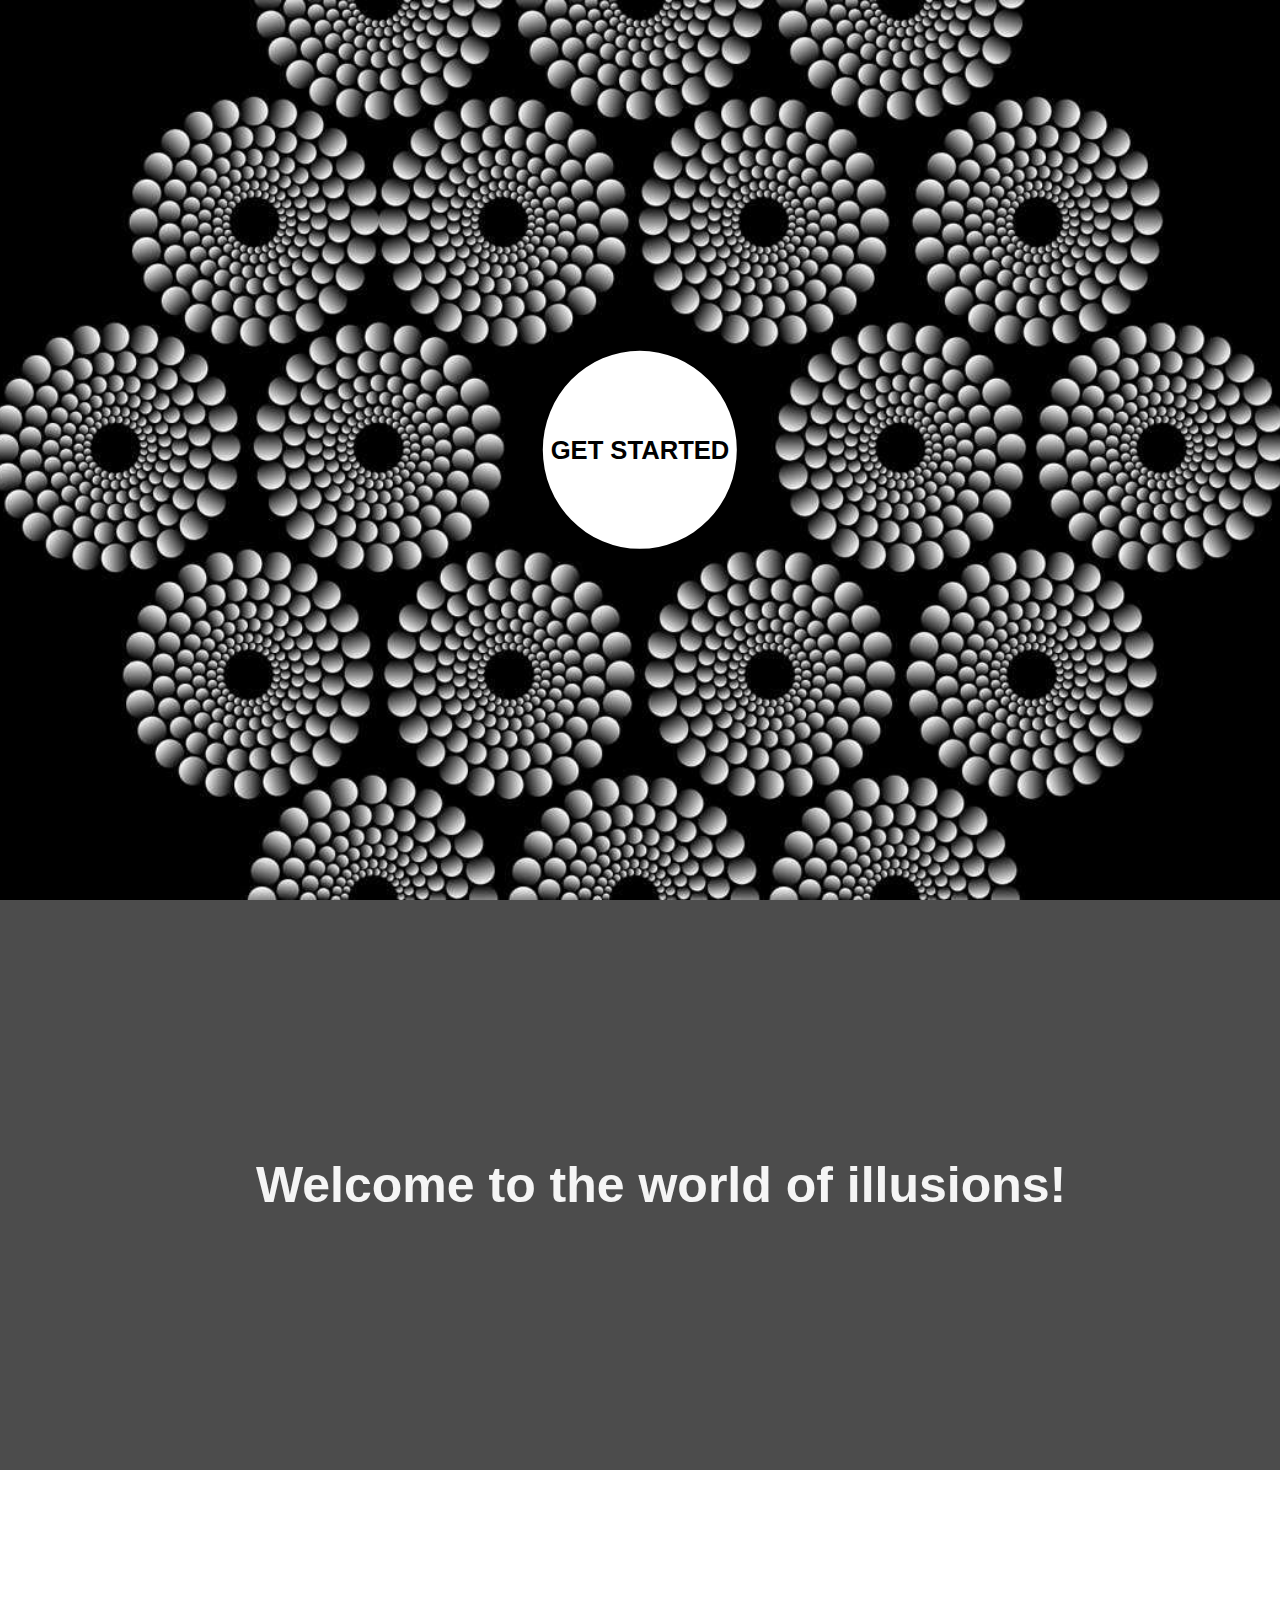
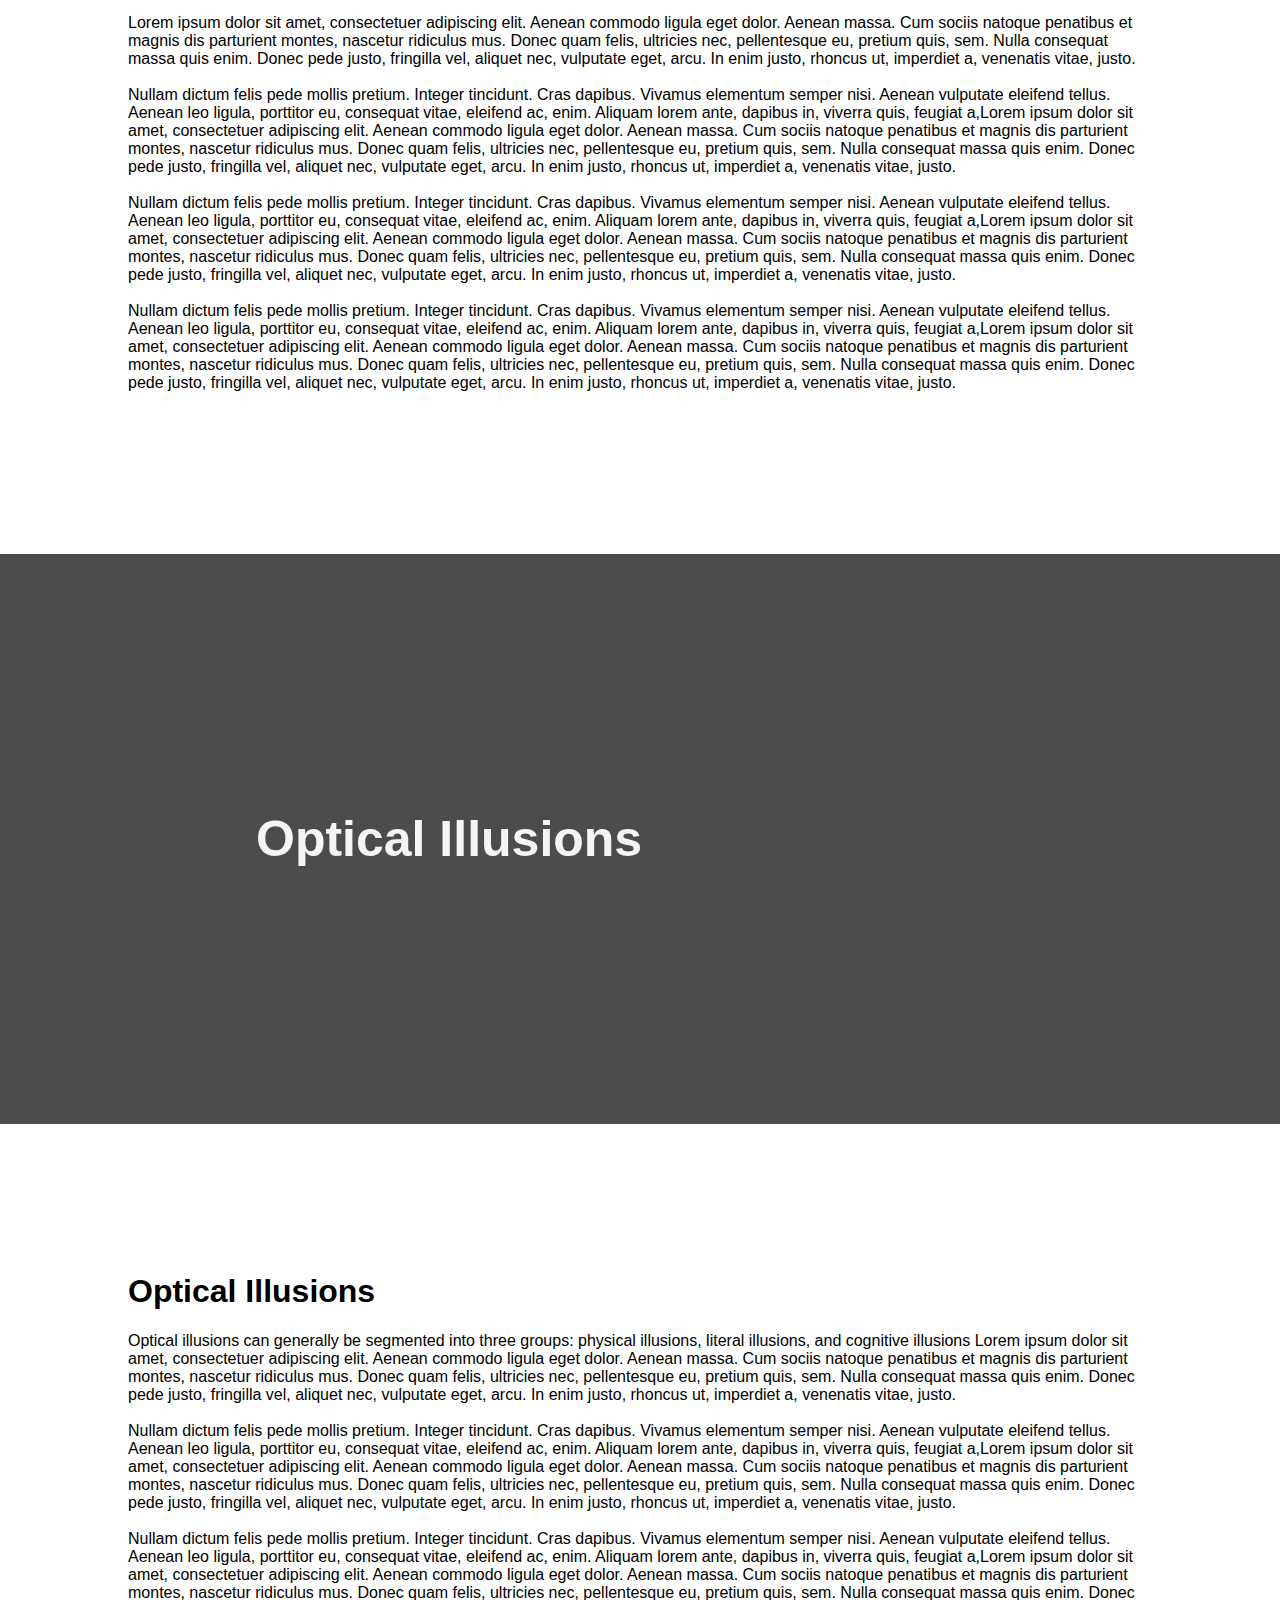
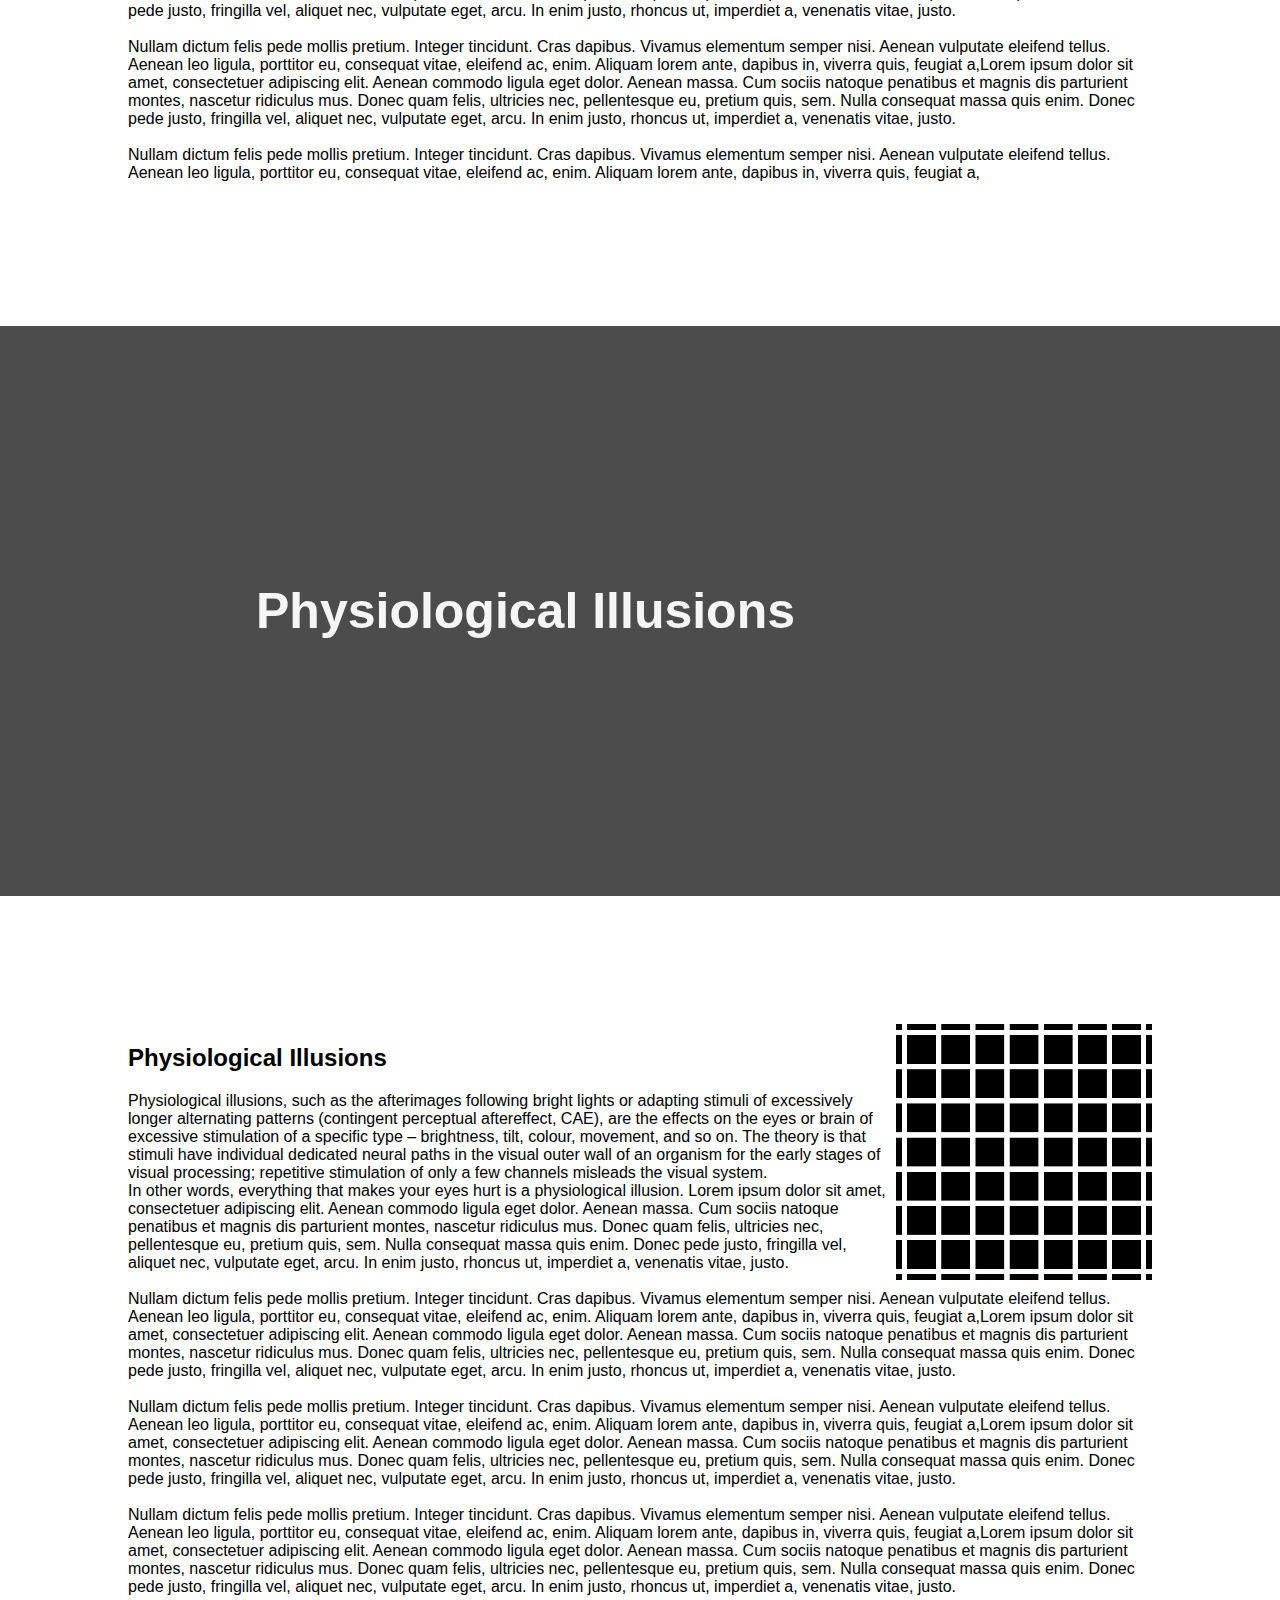
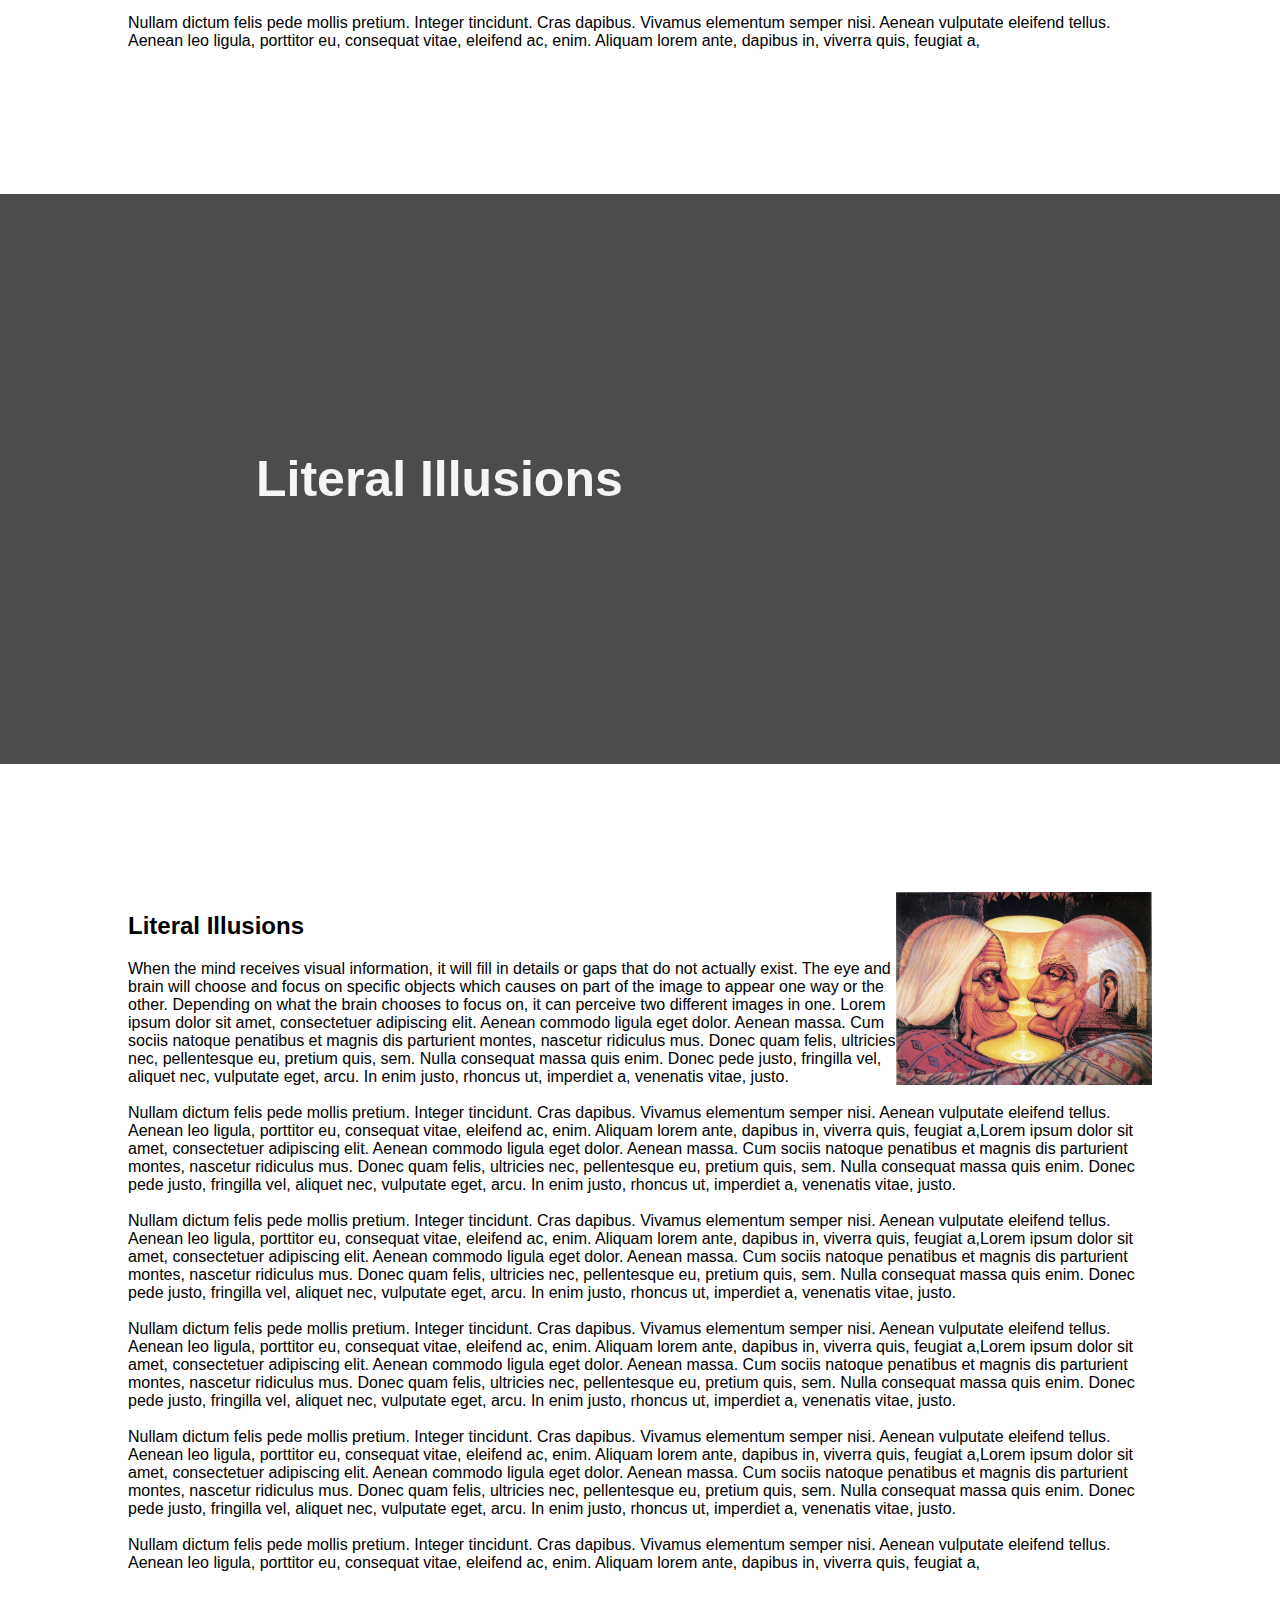
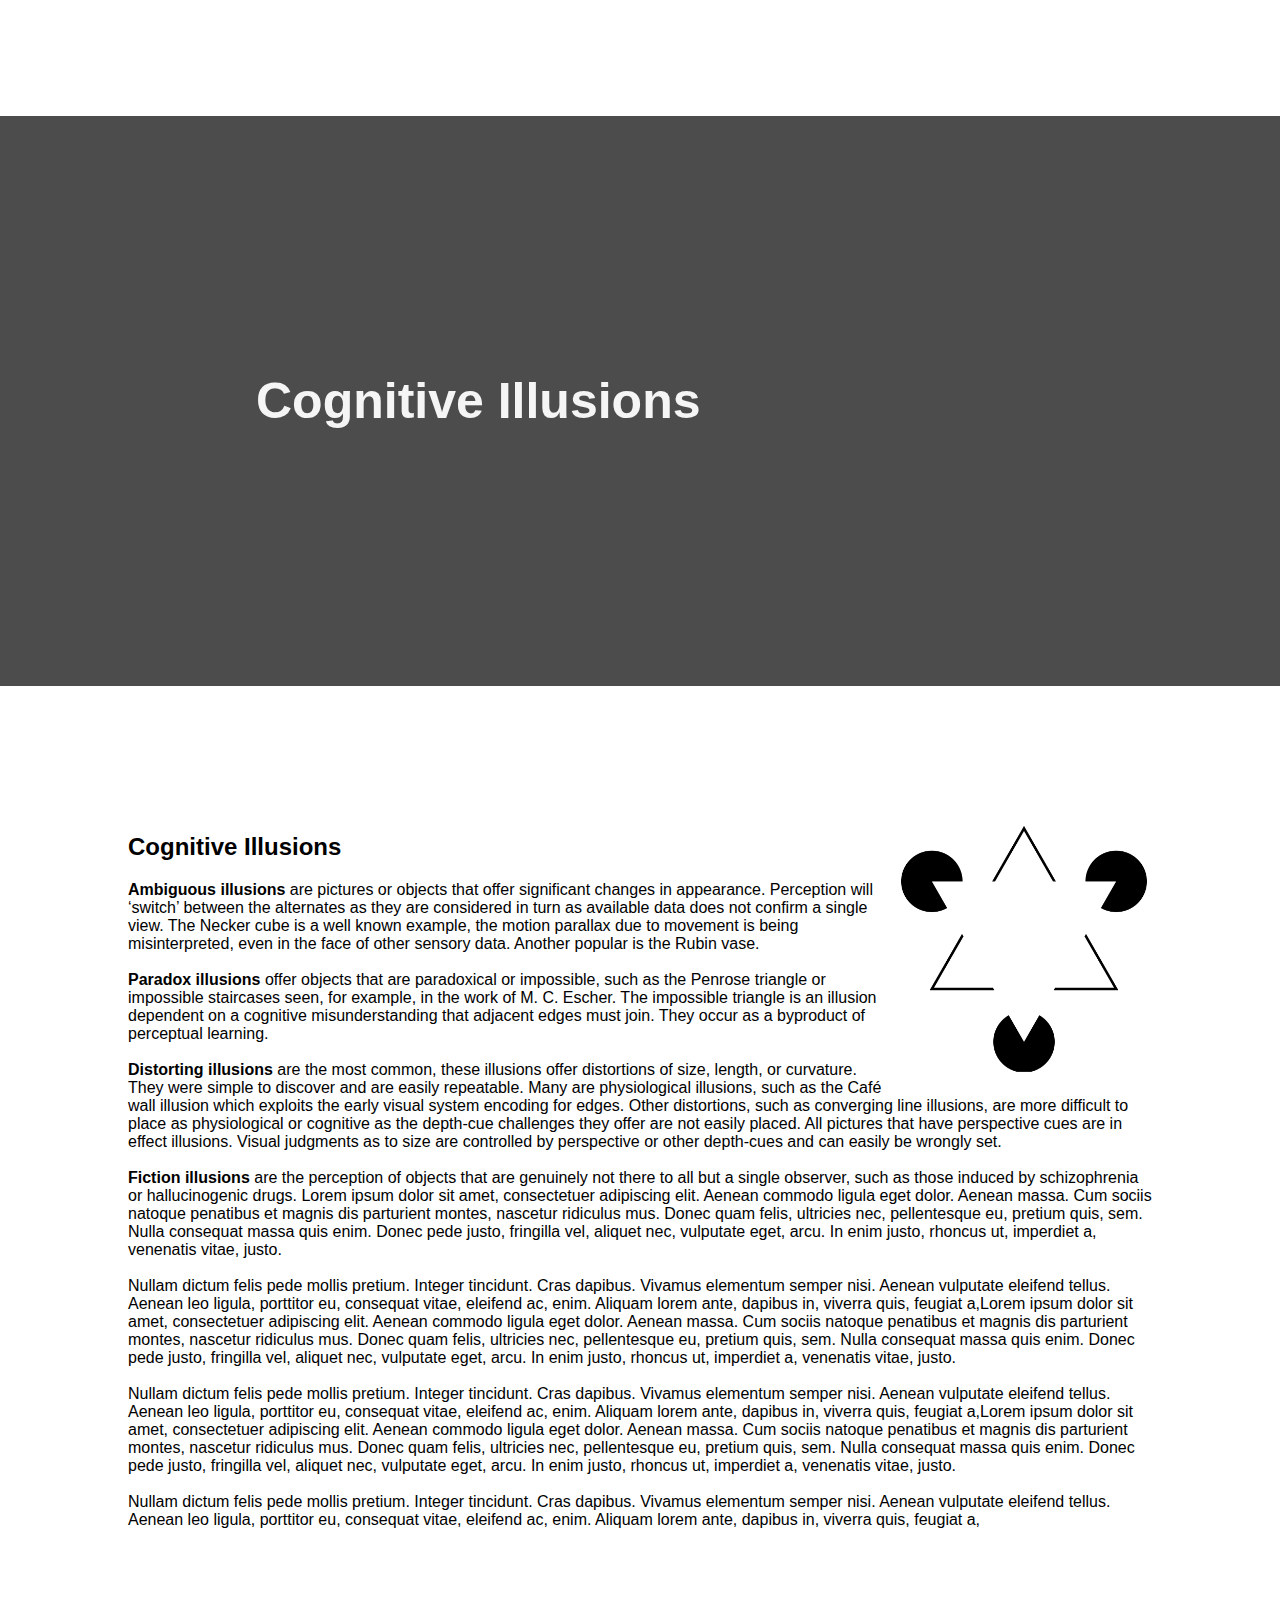
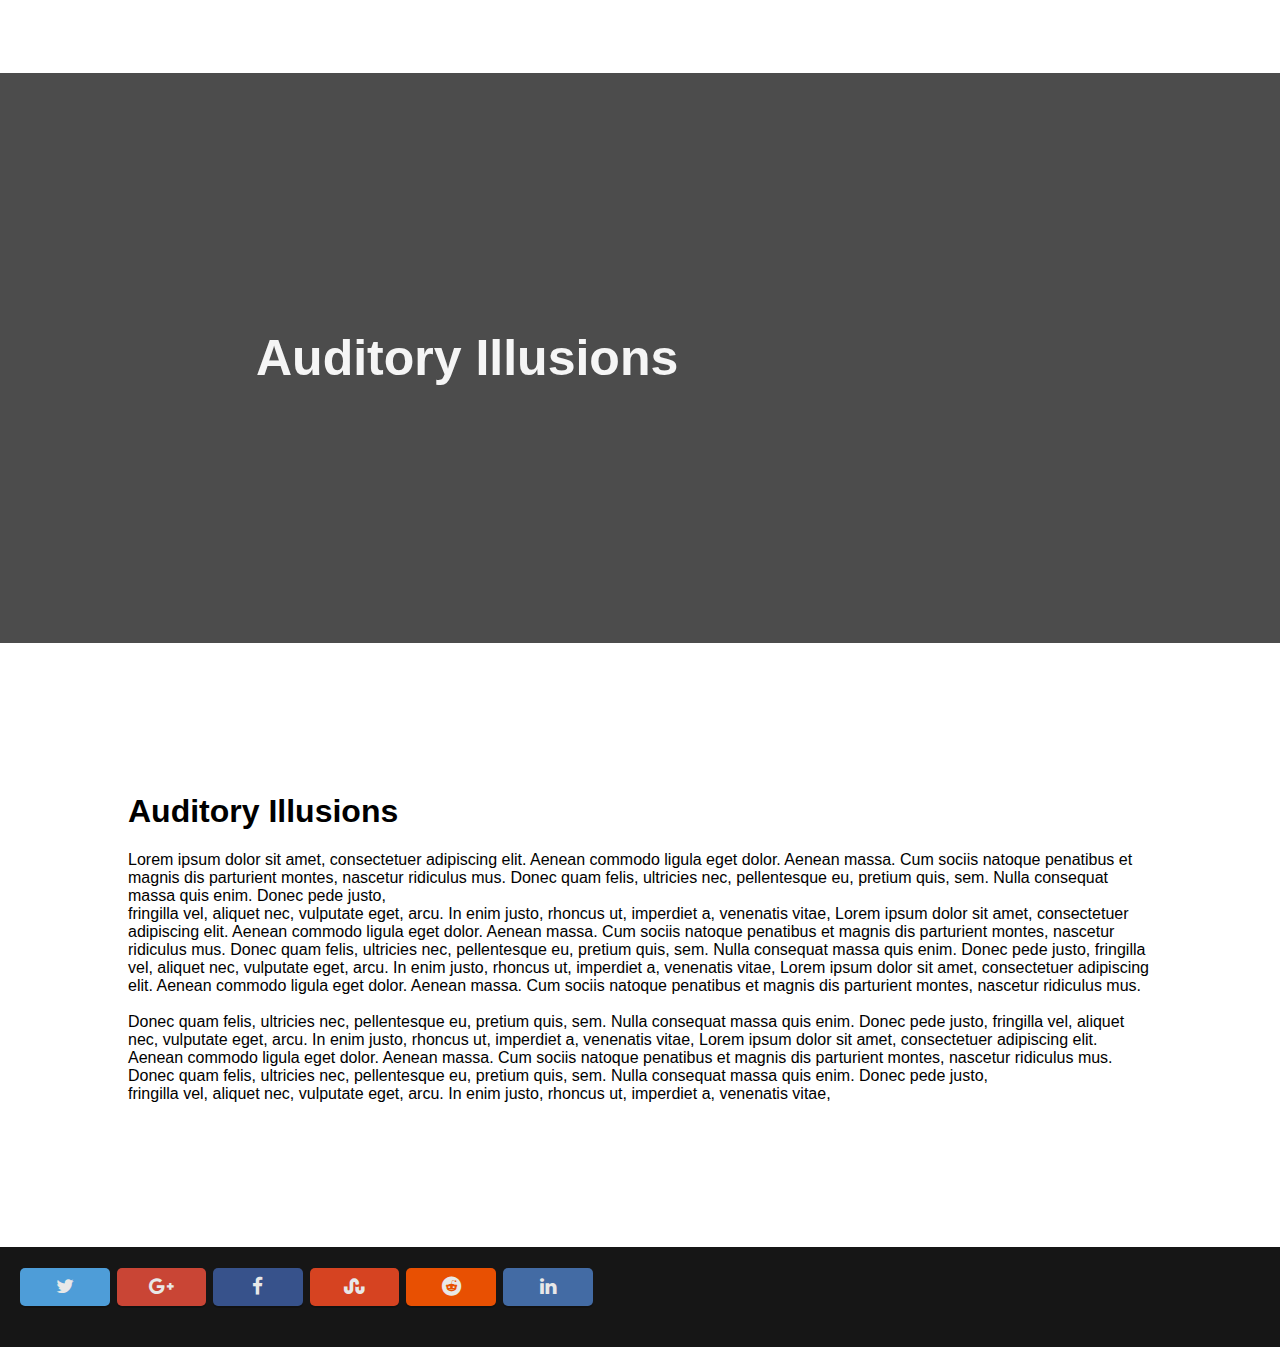
==== commit a06ce982: "test new branch" ====
--- a/HTML/index.html
+++ b/HTML/index.html
@@ -74,10 +74,6 @@
                     enim. Donec pede justo,
                     fringilla vel, aliquet nec, vulputate eget, arcu. In enim justo, rhoncus ut, imperdiet a, venenatis
                     vitae, justo. <br><br>
-                    Nullam dictum felis pede mollis pretium. Integer tincidunt. Cras dapibus. Vivamus elementum semper
-                    nisi. Aenean vulputate eleifend tellus.
-                    Aenean leo ligula, porttitor eu, consequat vitae, eleifend ac, enim. Aliquam lorem ante, dapibus in,
-                    viverra quis, feugiat a,</p>
             </div>
         </div>
         <div class="transitions" id="optical"><p class="bigheadings">Optical Illusions</p></div>
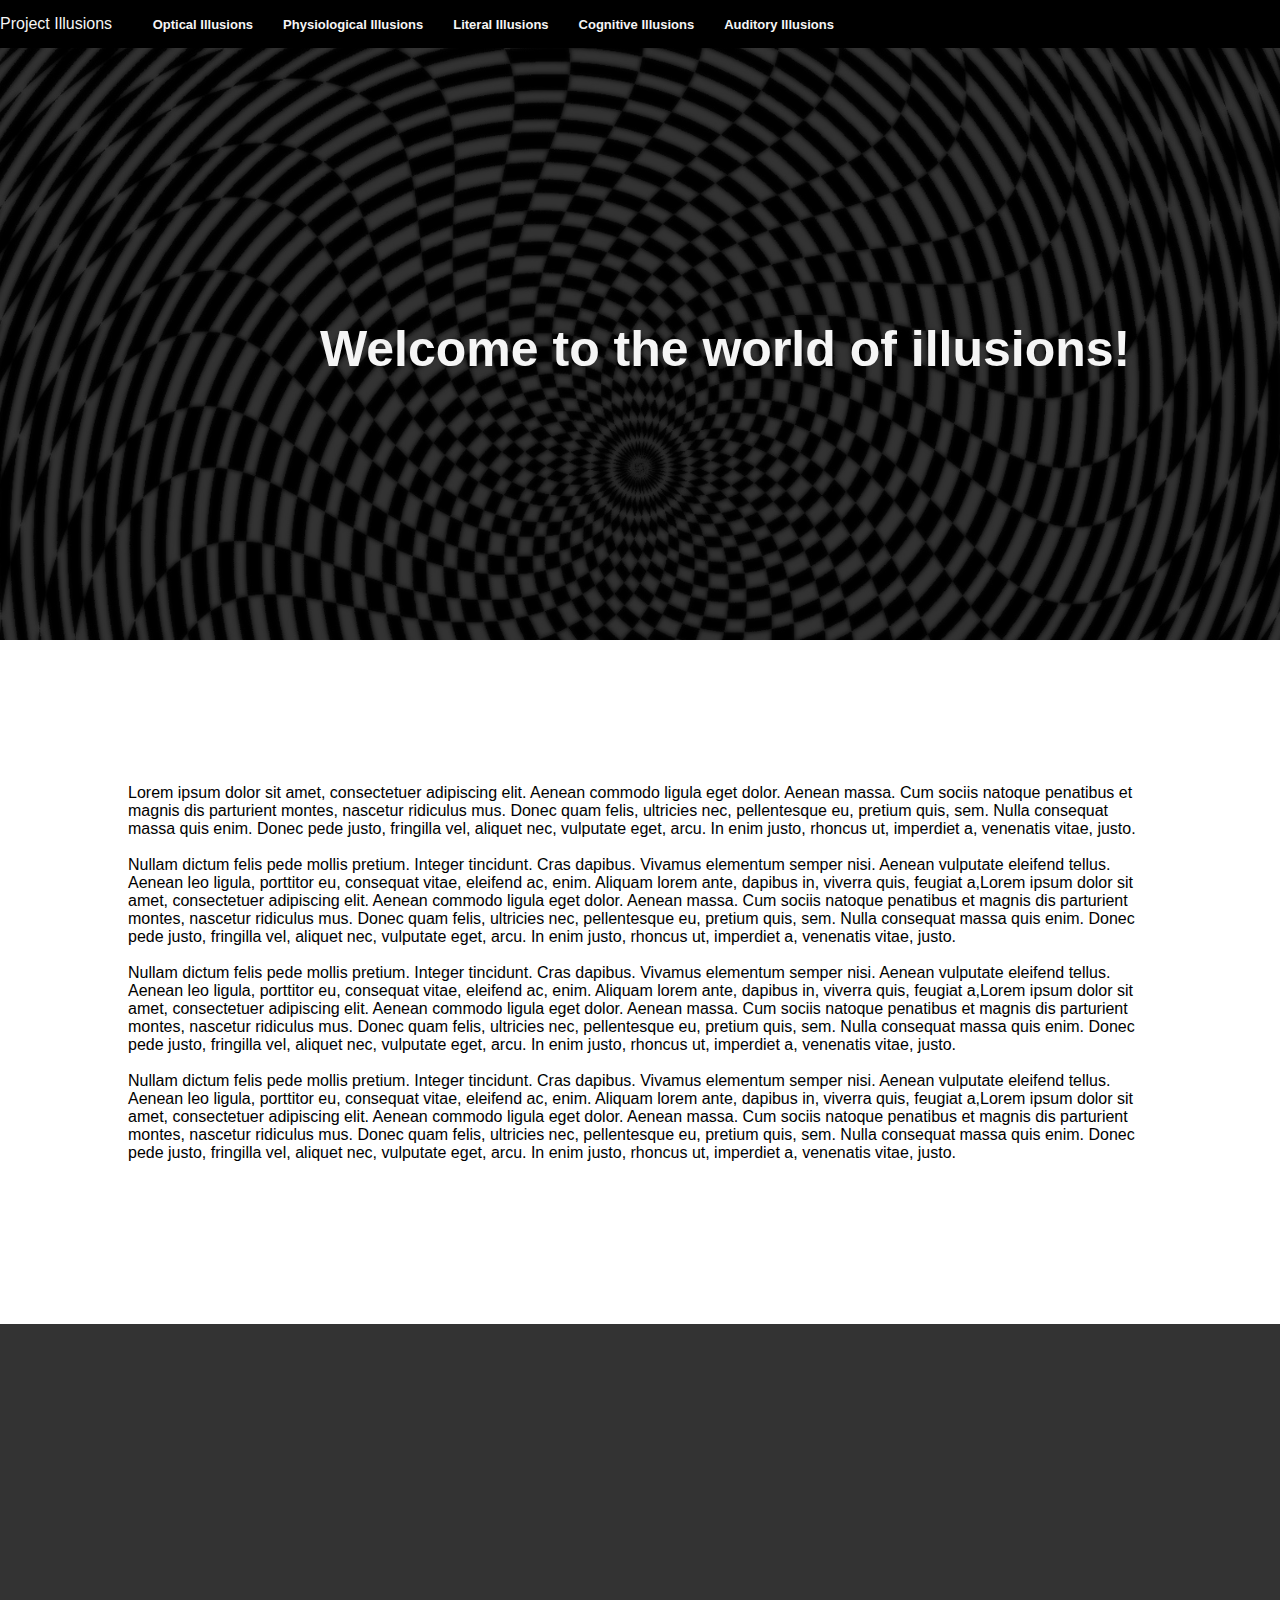
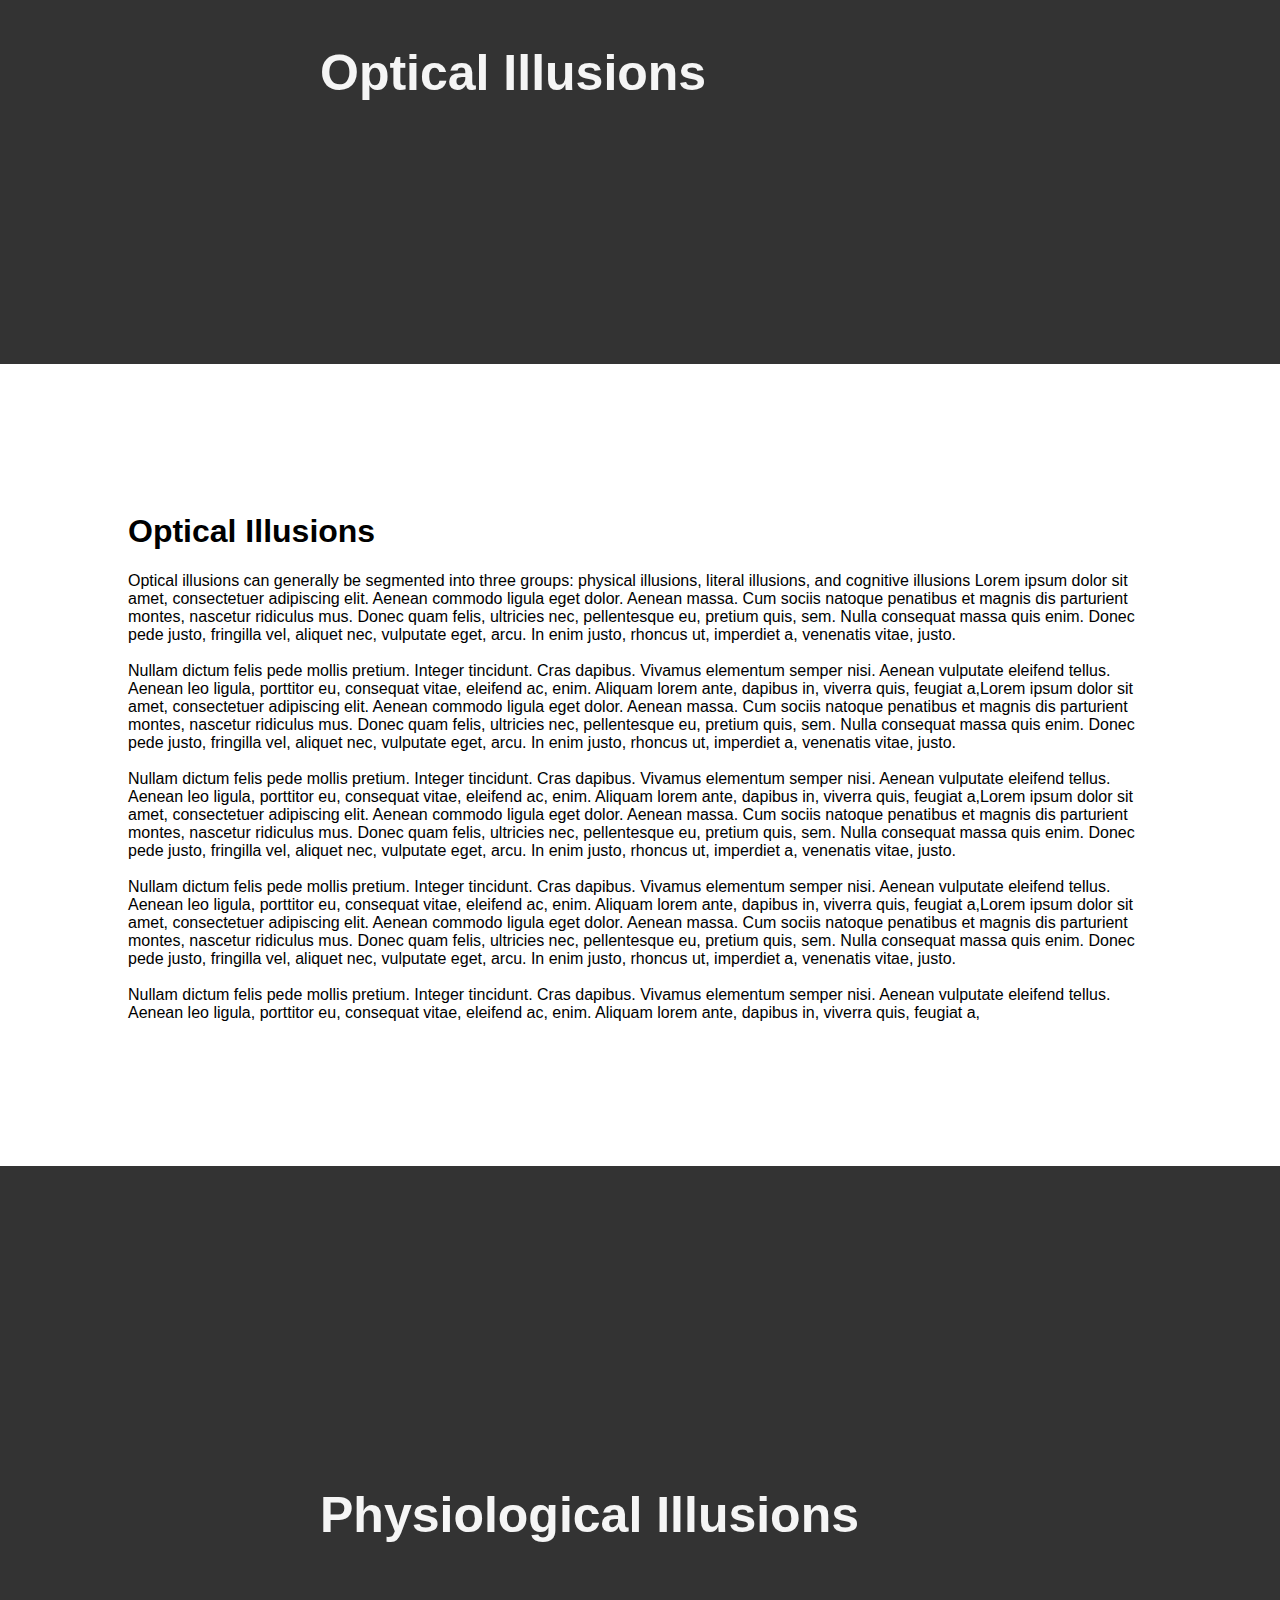
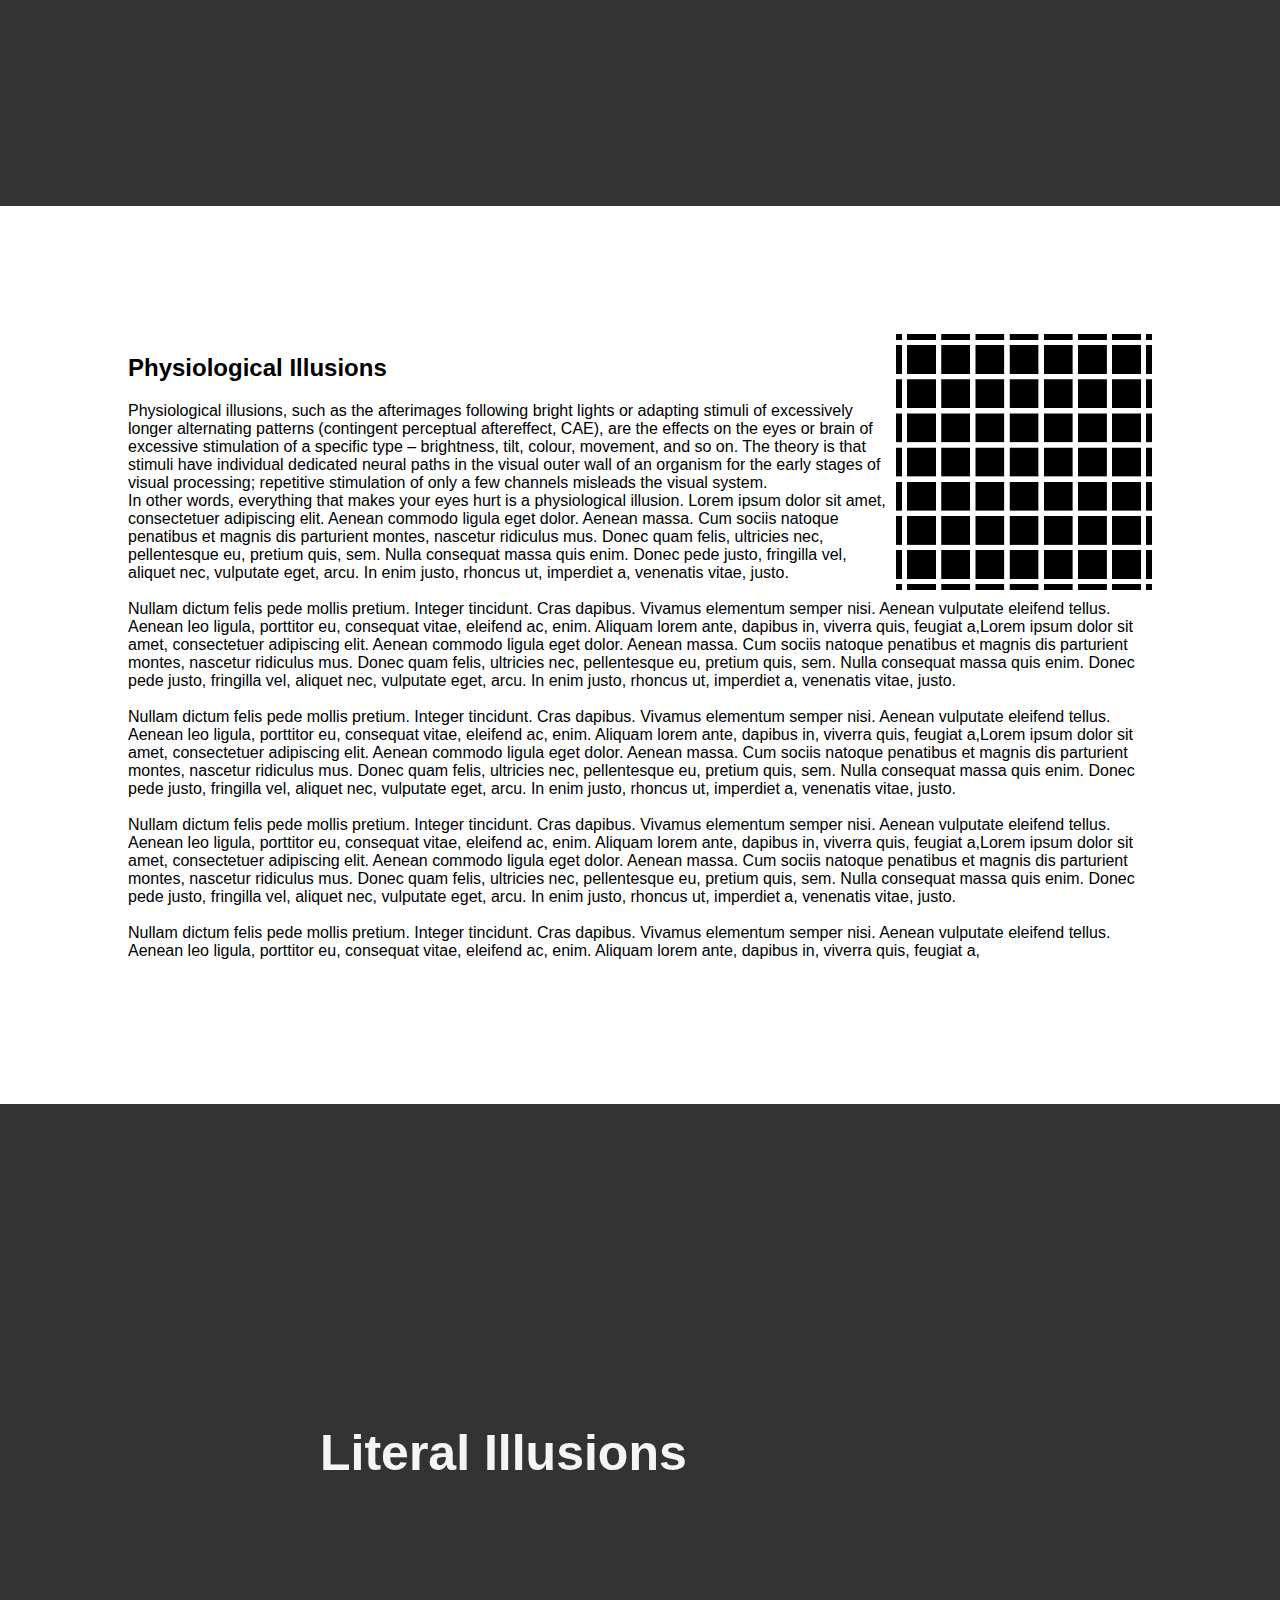
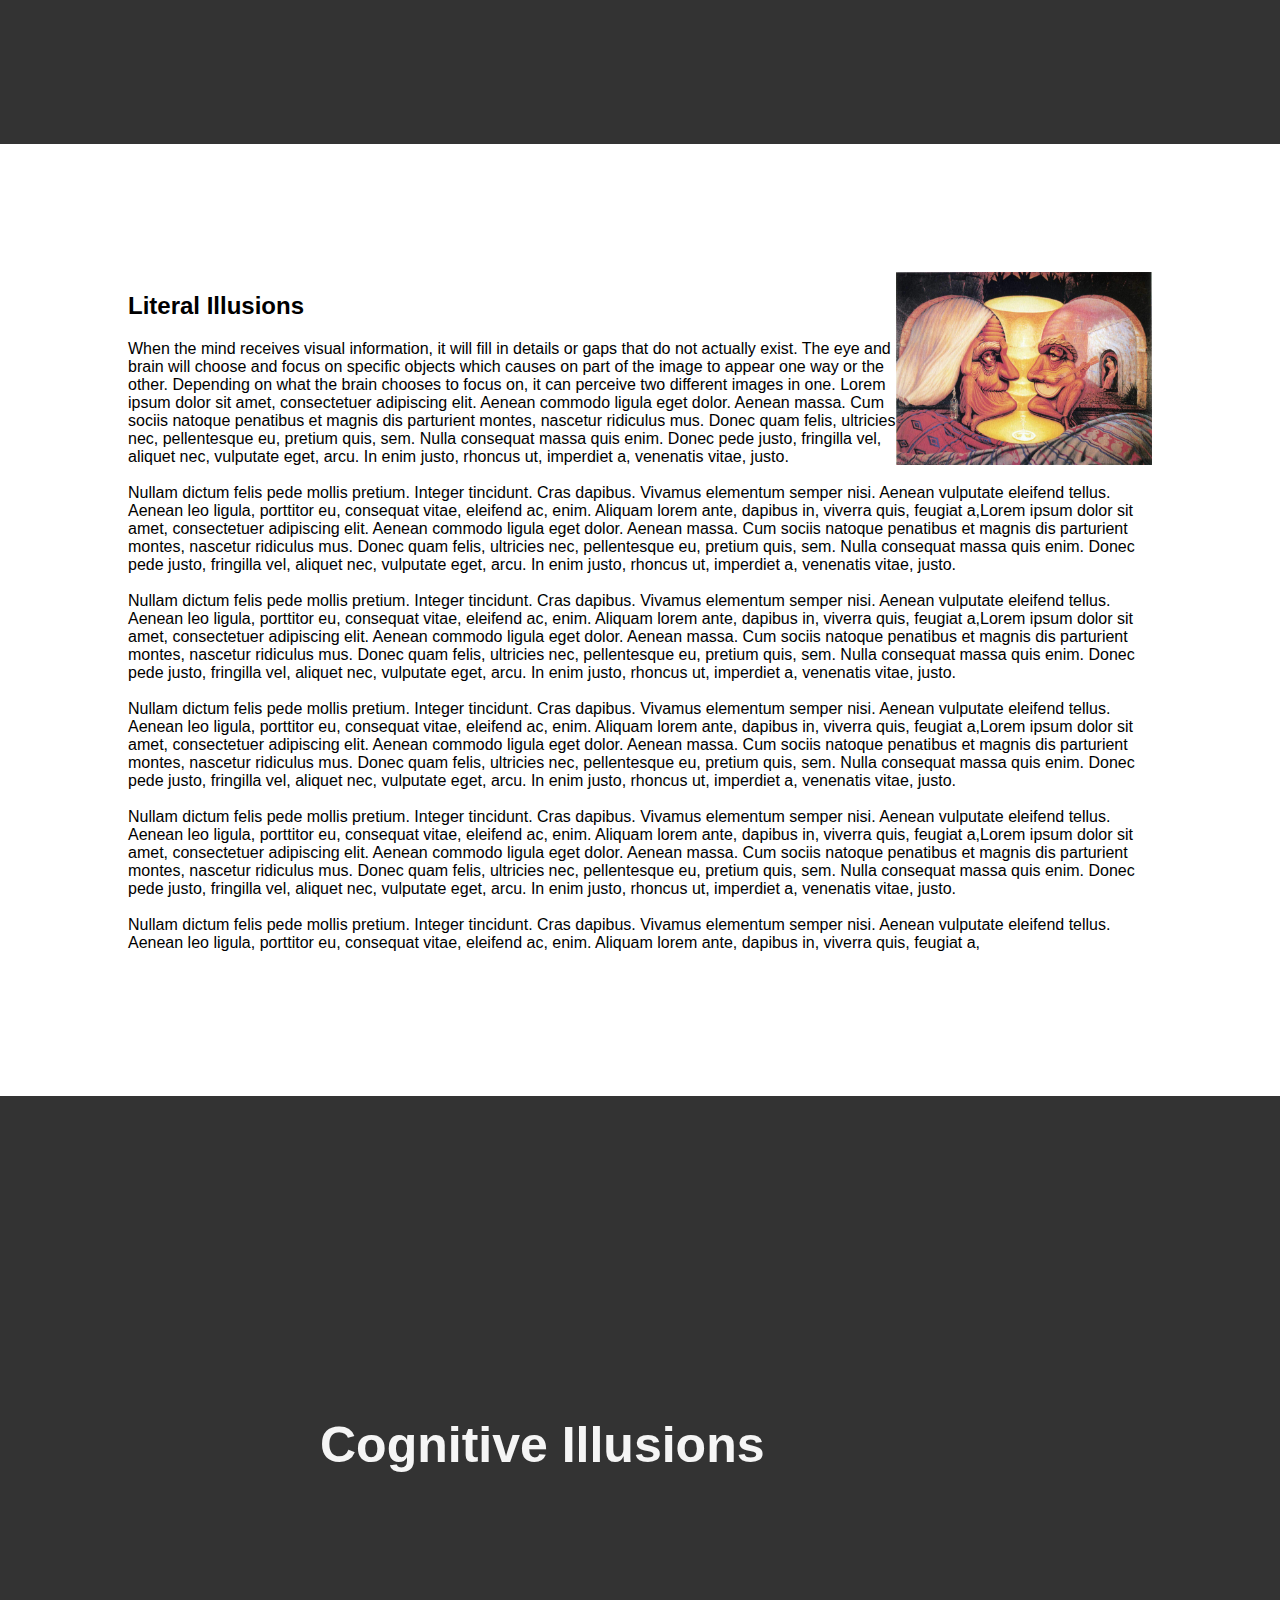
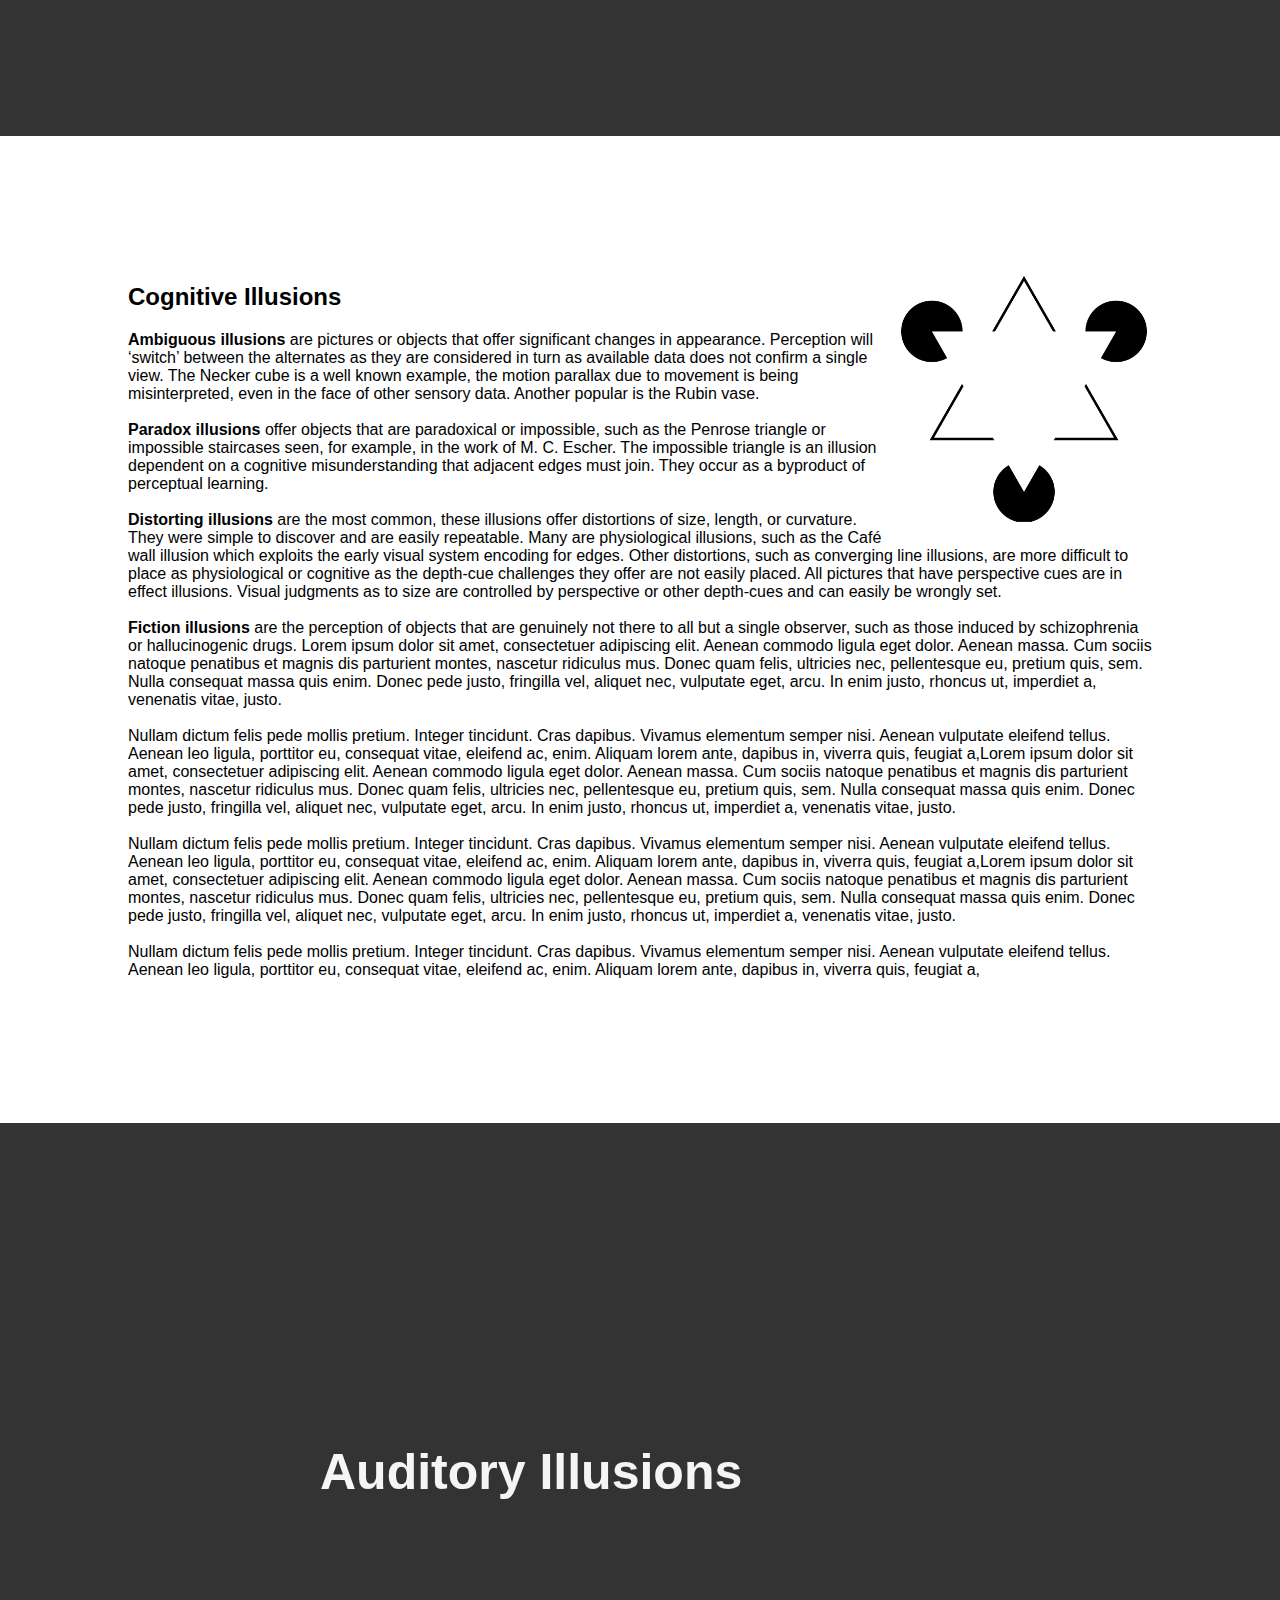
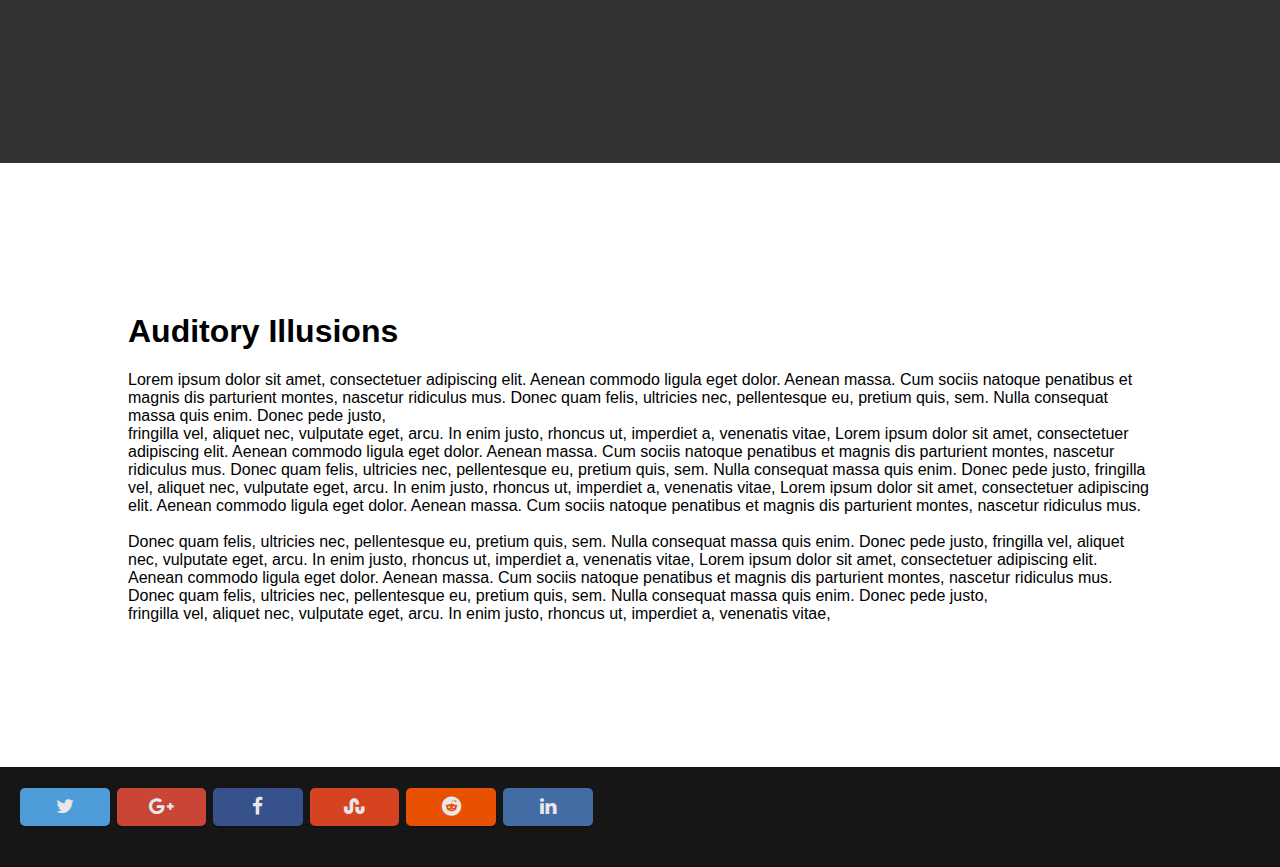
==== commit 32c6e67f: "new menubar" ====
--- a/HTML/index.html
+++ b/HTML/index.html
@@ -14,7 +14,6 @@
 <body id="body">
 <div id="menu">
     <a id="titlewrapper" onclick="scrollToAnchor('start', 1)">
-        <img src="../IMG/OIlogo.png" id="logo" onclick="scrollToAnchor('start', 1)">
         <p id="title">Project Illusions</p></a>
     <span id="dropDownSpan" onclick="menuDropDown()">
         <img src="../IMG/verticalclosebutton.png" id="verticalCloseButton">
@@ -33,7 +32,6 @@
     <a class="listitem" onclick="scrollToAnchor('cognitive', 1)">Cognitive Illusions</a>
     <a class="listitem" onclick="scrollToAnchor('auditory', 1)">Auditory Illusions</a>
 </div>
-<input id="getstartedBTN" type="button" value="Get Started" onclick="scrollToAnchor('parallax', 0);"/>
 <header id="startimg">
 </header>
 <div id="parallax">
--- a/CSS/style.css
+++ b/CSS/style.css
@@ -12,7 +12,7 @@
     width: 100%;
     height: 100vh;
     margin: 0;
-    overflow: hidden;
+    overflow: auto;
 }
 
 .infoblock {
@@ -41,8 +41,28 @@
     position: absolute;
     left: -999em;
 }
-
-/*Image styling*/
+::-webkit-scrollbar {
+    width: 12px;
+}
+
+::-webkit-scrollbar-track {
+    -webkit-box-shadow: inset 0 0 6px rgba(1,1,1,0.3);
+    border-radius: 10px;
+    opacity: 0.1;
+}
+::-webkit-resizer{
+    display: none;
+}
+
+::-webkit-scrollbar-thumb {
+    height:30%;
+    border-radius: 5px;
+    -webkit-box-shadow: inset 0 0 6px rgba(0,0,0,0.5);
+    background-color: lightgrey;
+    opacity:0.1;
+}
+/*
+
 #startimg {
     display: block;
     margin: 0;
@@ -55,7 +75,6 @@
     transition: 500ms;
 }
 
-/*button styling*/
 #getstartedBTN {
     position: absolute;
     display: flex;
@@ -73,11 +92,7 @@
     font-weight: bold;
     line-height: 0;
     text-transform: uppercase;
-    margin: 0;
-    top: 50%;
-    left: 50%;
-    margin-right: -50%;
-    transform: translate(-50%, -50%);
+
     transition: 500ms;
     outline: none;
 }
@@ -92,27 +107,25 @@
 
 #getstartedBTN:hover {
     --buttonStartedWidth: 15.5%;
-    /*background-color: black;*/
+    /*background-color: black;
     border: solid 2px black;
     font-size: 2vw;
     transition: 500ms;
 }
-
+*/
 #menu {
-    width: 99%;
+    width: 100%;
     background-color: black;
     margin: 0;
-    display: none;
+    display: flex;
     flex-direction: row;
-    justify-content: center;
+    justify-content: flex-start;
     align-items: center;
-    position: absolute;
+    position: fixed;
     overflow-x: hidden;
     z-index: 2000;
-    padding: 0.5%;
     top: 0;
     left: 0;
-    transition-delay: 0s;
 }
 
 .listitem {
@@ -124,12 +137,12 @@
     font-weight: bolder;
     cursor: pointer;
     size: 7em;
-    border: solid whitesmoke 2px;
-    padding: 25px;
+    padding: 20px;
     display: flex;
     justify-content: center;
     align-items: center;
-    margin: 1% 1.2% 1% 1.2%;
+    margin: 0 3% 0 3%;
+    border-radius: 0;
     text-align: center;
     vertical-align: center;
     transition: all 0.3s;
@@ -166,6 +179,7 @@
     font-size: xx-large;
     color: whitesmoke;
     cursor: pointer;
+    margin:0;
 }
 
 #first {
@@ -274,7 +288,7 @@
 }
 
 #overlay {
-    background-color: rgba(0, 0, 0, 0.7);
+    background-color: rgba(0, 0, 0, 0.8);
     top: 0;
     left: 0;
     width: 100%;
@@ -285,16 +299,17 @@
 
 .transitions {
     width: 80%;
-    height: 80%;
+    height: 0;
     background-color: transparent;
-    padding: 20%;
+    padding: 25%;
+    margin: auto;
 }
 
 .bigheadings {
     font-size: 6.250em;
     font-weight: bolder;
     color: whitesmoke;
-    margin: 0;
+    margin: auto;
 }
 
 #backtostartBTN {
@@ -302,7 +317,7 @@
     margin: auto;
 }
 
-@media (max-width:1290px){
+@media (max-width:1440px){
 
     #startimg {
         background: url("../IMG/Background2.jpg");
@@ -345,10 +360,10 @@
         color: whitesmoke;
         font-weight: bold;
         cursor: pointer;
-        font-size: smaller;
-        border: solid whitesmoke 2px;
+        font-size: small;
+        border: 0;
         padding: 15px;
-        /*margin: 1% 1.2% 1% 1.2%;*/
+        margin: 0;
     }
     #menu{
         flex-direction: row;
@@ -356,11 +371,12 @@
         align-items: center;
     }
     #title{
-      display: none;
+        display: block;
+        font-size: medium;
     }
     #titlewrapper{
         display:flex;
-        margin: 0 0 0 1%;
+        margin: 0 2% 0 0;
     }
     #logo{
         width:50px;
@@ -382,9 +398,11 @@
     }
     #menu{
         flex-direction: column;
+        transition: 0.5s;
     }
     #title{
         margin: 0;
+        font-size: x-large;
         display: block;
     }
     #titlewrapper{
@@ -408,49 +426,53 @@
     #verticalCloseButton{
         display: block;
         width:6%;
+        transition: 0.5s;
     }
 
     #dropDownList{
         display: none;
+        margin:auto;
+        width: 100%;
+        transition-delay: 0.5s;
     }
 
     .listitemDrop{
-        width: auto;
+        width: 90%;
         height: 2.5vh;
-        background-color: black;
-        border-radius: 4px;
-        color: whitesmoke;
+        background-color: white;
+        border-radius: 0;
+        color: black;
         font-weight: bolder;
-        cursor: pointer;
-        size: 7em;
-        border: solid whitesmoke 2px;
-        padding: 25px;
+        font-size: 1em;
+        border: 0;
+        padding: 3.5%;
         display: flex;
         justify-content: center;
         align-items: center;
-        margin: 1% 1.2% 1% 1.2%;
+        margin: 1% auto 1% auto;
+        transition: all 0.3s;
         text-align: center;
-        vertical-align: center;
-        transition: all 0.3s;
-    }
-    #responsive{
-        display: none;
-    }
-
-}
-
-
-
-
-
-
-
-
-
-
-
-
-
-
-
-
+        transition-delay: 0.5s;
+    }
+    .transitions{
+    }
+    .bigheadings{
+        bottom:50%;
+    }
+}
+
+
+
+
+
+
+
+
+
+
+
+
+
+
+
+
